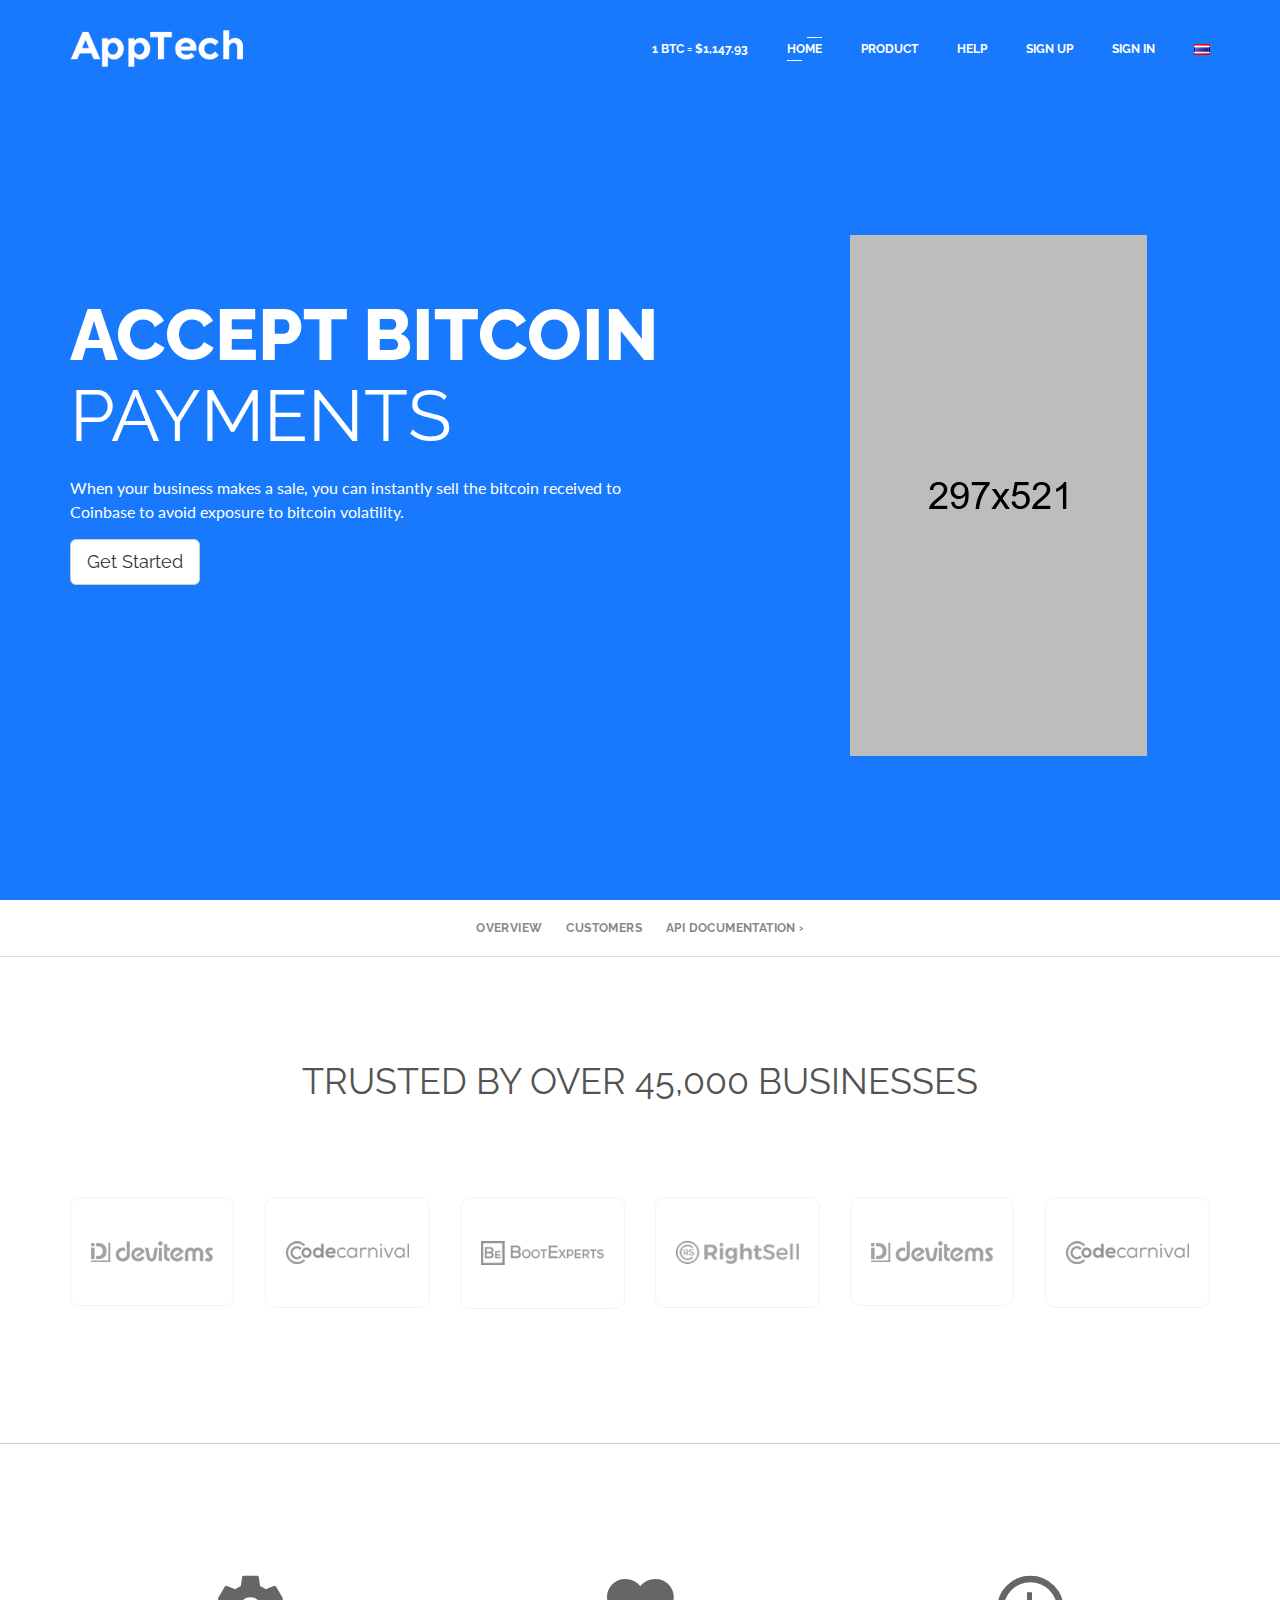
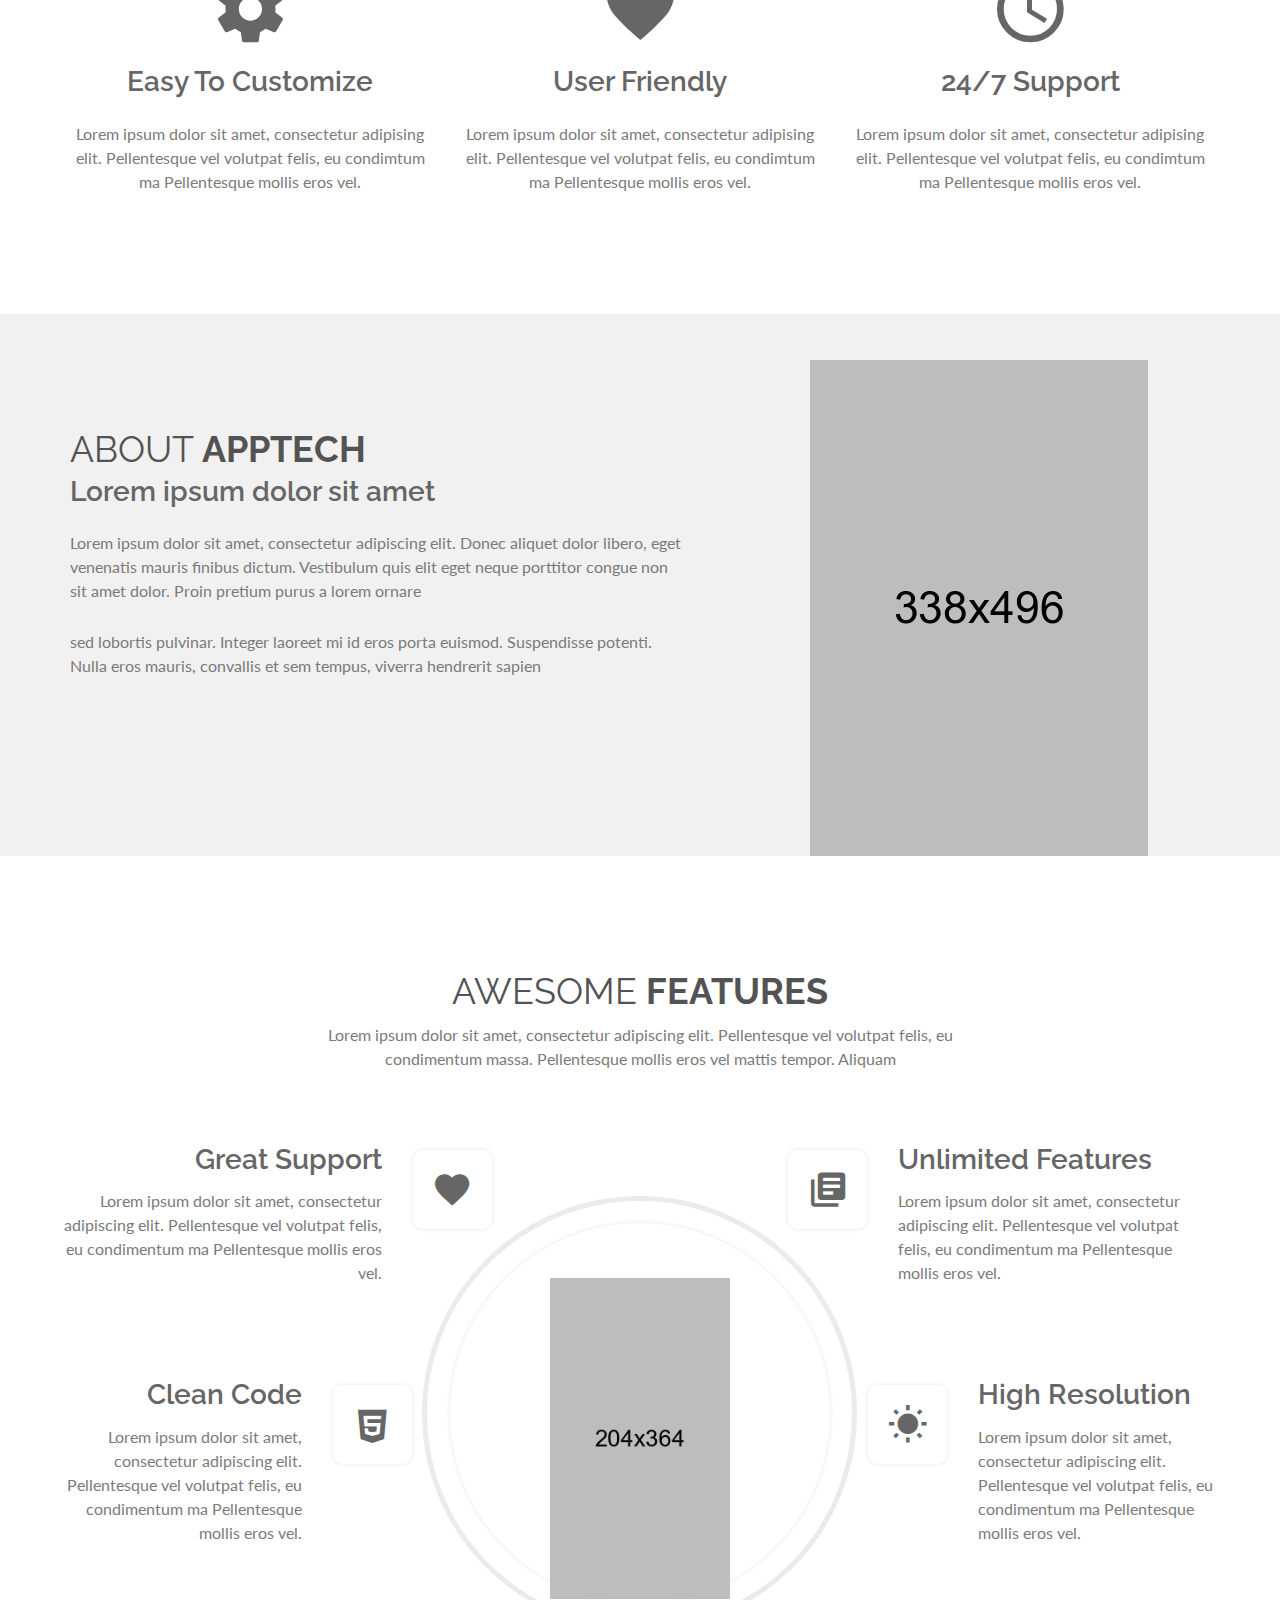
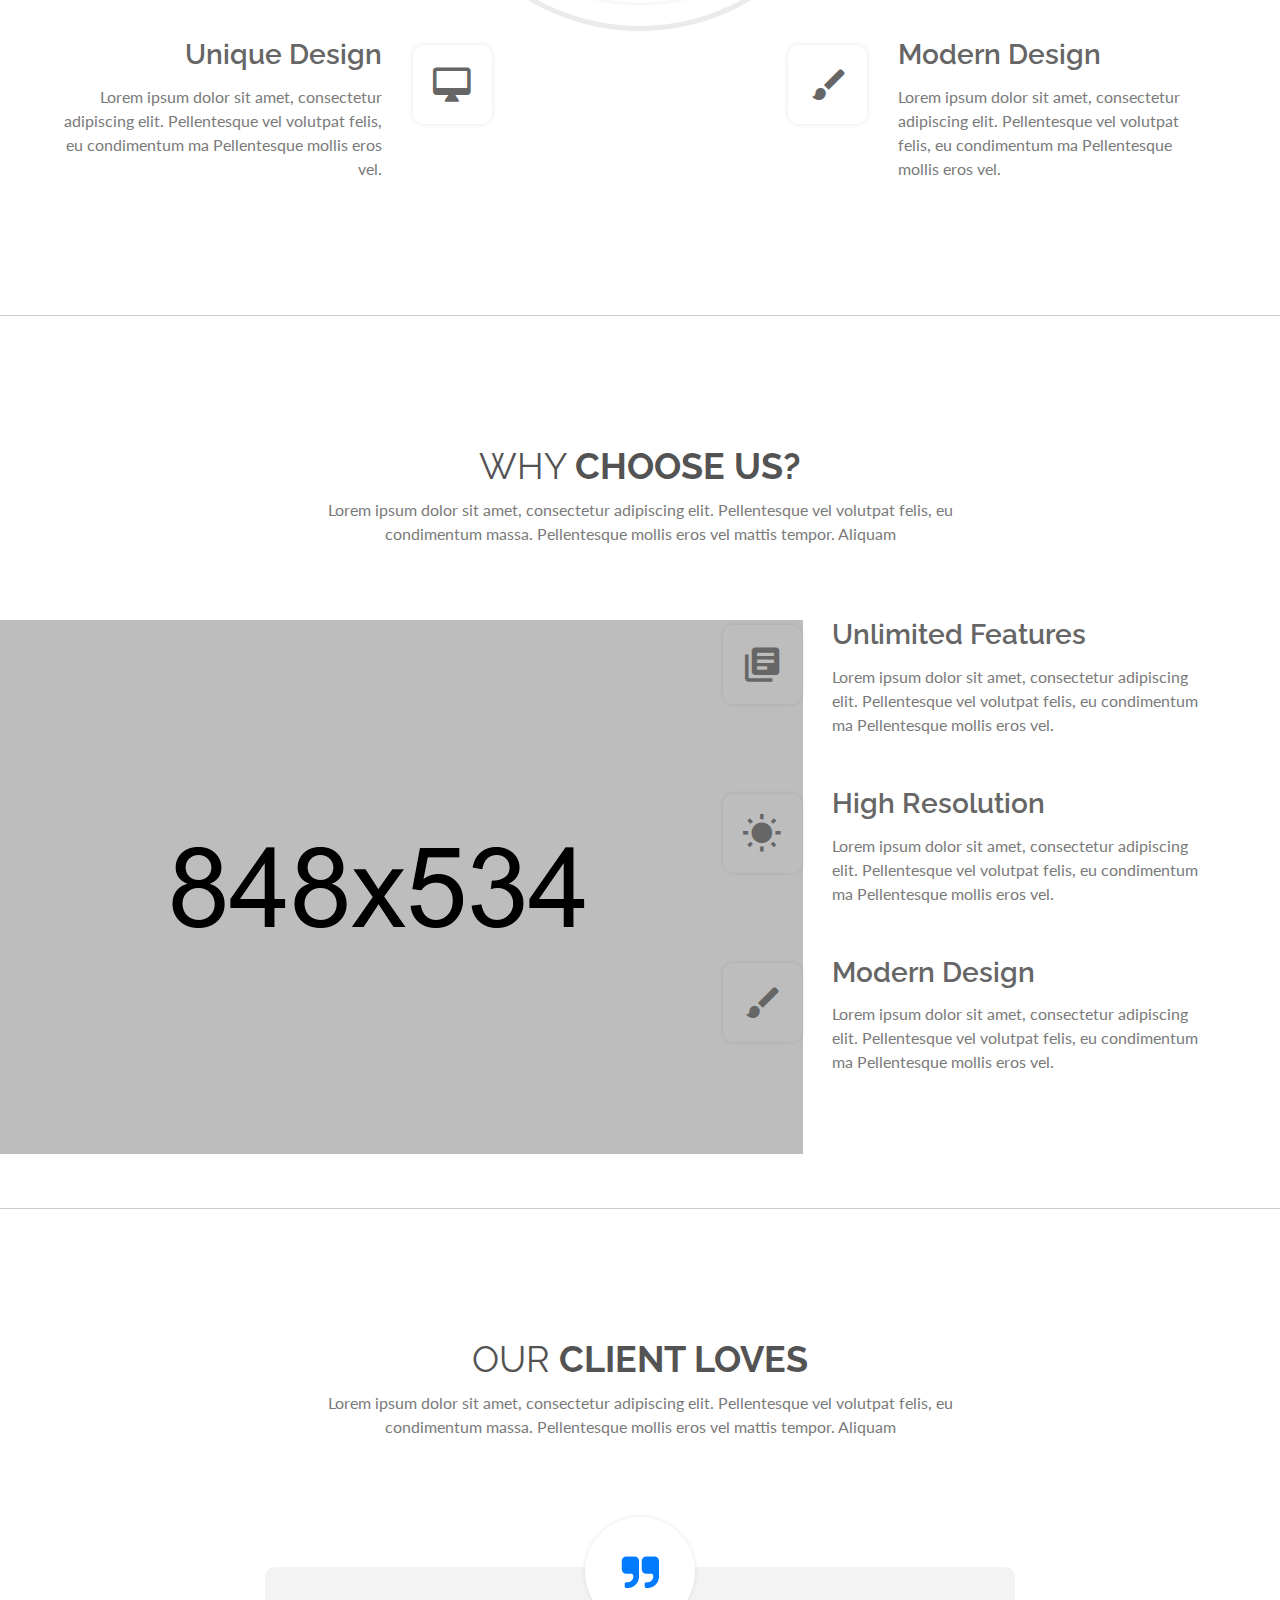
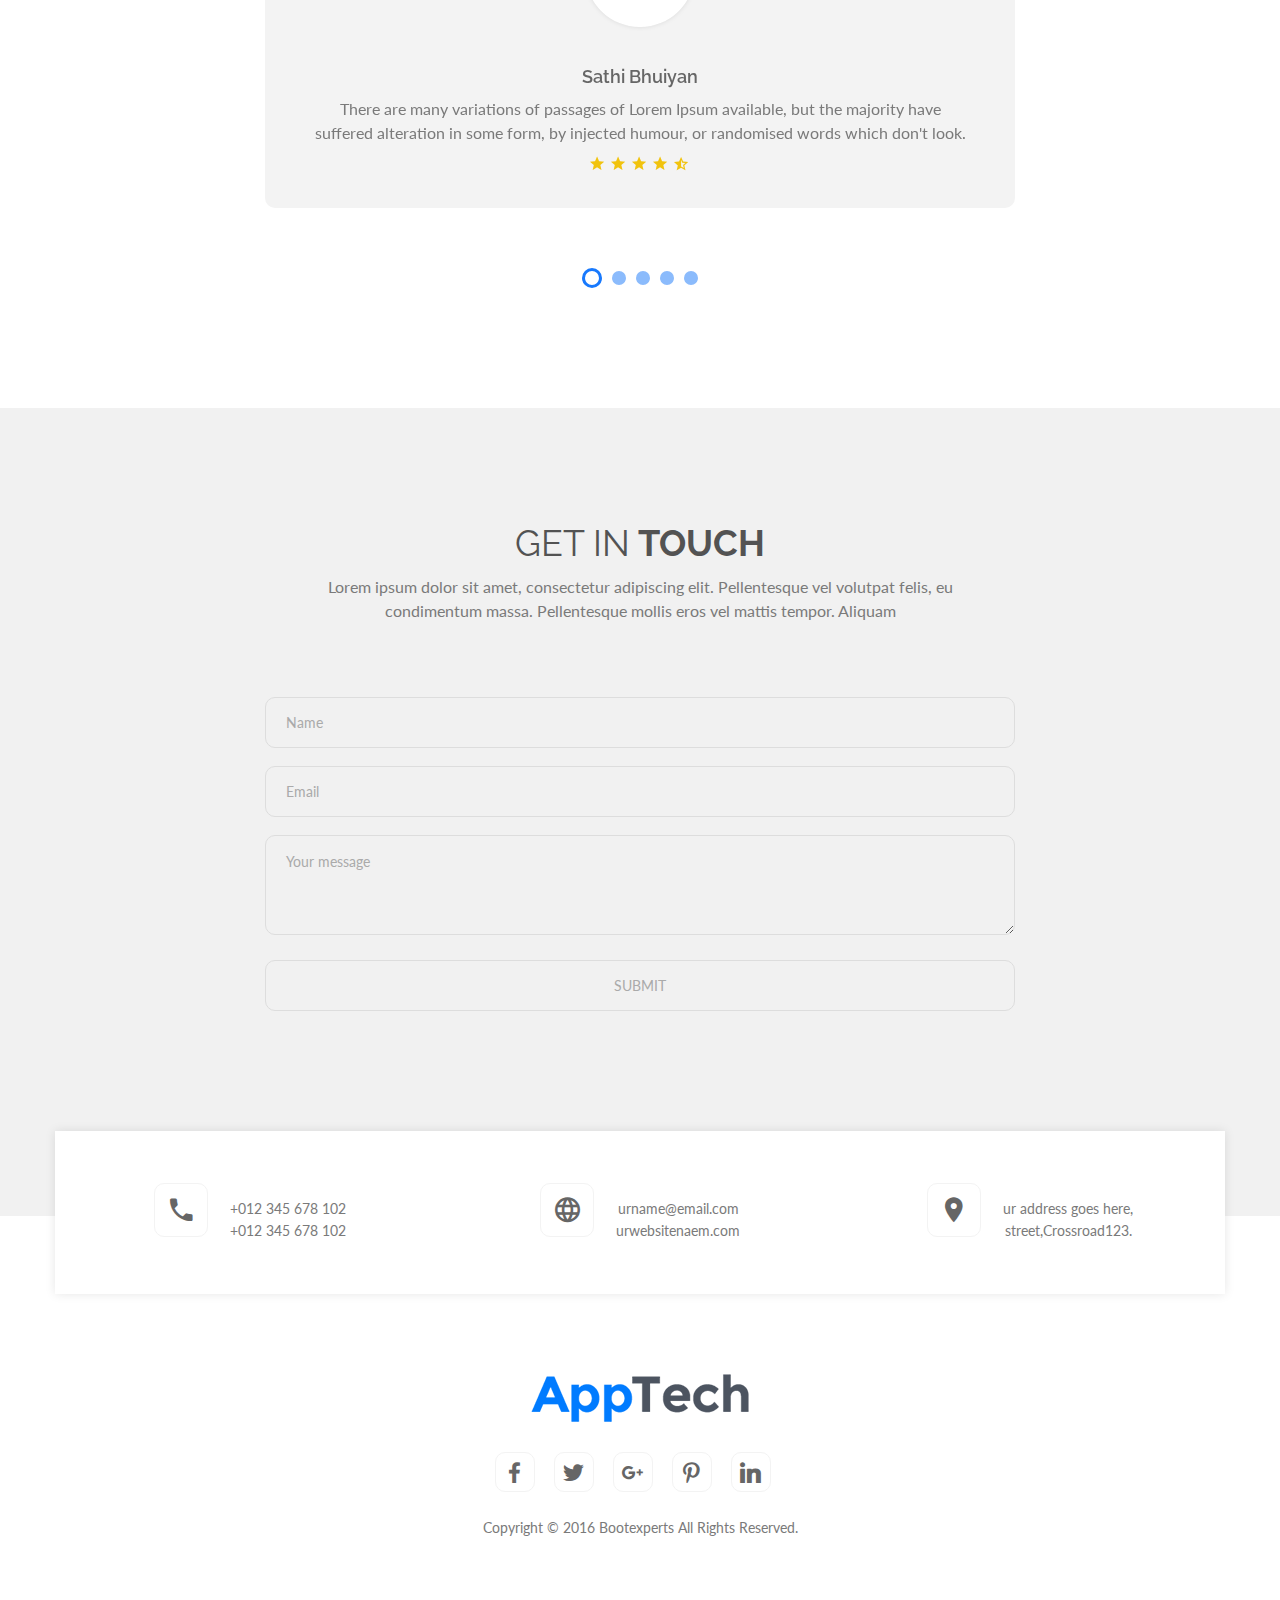
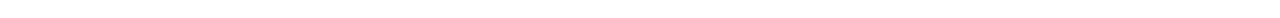
==== index.html @ 5b4144ad "first" ====
<!doctype html>
<html class="no-js" lang="zxx">
<head>
    <meta charset="utf-8">
    <meta http-equiv="x-ua-compatible" content="ie=edge">
    <title>Apptech</title>
    <meta name="description" content="">
    <meta name="viewport" content="width=device-width, initial-scale=1">

    <!-- favicon
    ============================================ -->
    <link rel="shortcut icon" type="image/x-icon" href="img/favicon.ico">

    <!-- Bootstrap CSS
    ============================================ -->
    <link rel="stylesheet" href="css/bootstrap.min.css">
    <!-- font-awesome CSS
    ============================================ -->
    <link rel="stylesheet" href="css/font-awesome.min.css">
    <!-- material-design CSS
    ============================================ -->
    <link rel="stylesheet" href="css/material-design-iconic-font.min.css">
    <!-- magnific-popup CSS
    ============================================ -->
    <link rel="stylesheet" href="css/magnific-popup.css">
    <!-- venobox CSS
    ============================================ -->
    <link rel="stylesheet" href="css/venobox.css">
    <!-- meanmenu CSS
    ============================================ -->
    <link rel="stylesheet" href="css/meanmenu.min.css">
    <!-- slick CSS
    ============================================ -->
    <link rel="stylesheet" href="css/slick.css">
    <!-- owl.carousel CSS
    ============================================ -->
    <link rel="stylesheet" href="css/owl.carousel.css">
    <link rel="stylesheet" href="css/owl.theme.css">
    <link rel="stylesheet" href="css/owl.transitions.css">
    <!-- animate CSS
    ============================================ -->
    <link rel="stylesheet" href="css/animate.css">
    <!-- normalize CSS
    ============================================ -->
    <link rel="stylesheet" href="css/normalize.css">
    <!-- main CSS
    ============================================ -->
    <link rel="stylesheet" href="css/main.css">
    <!-- style CSS
    ============================================ -->
    <link rel="stylesheet" href="style.css">
    <!-- responsive CSS
    ============================================ -->
    <link rel="stylesheet" href="css/responsive.css">

    <!-- Style customizer (Remove these two lines please) -->
    <link rel="stylesheet" href="css/color/color-1.css">

    <!-- modernizr JS
    ============================================ -->
    <script src="js/vendor/modernizr-2.8.3.min.js"></script>
</head>
<body>
<!--[if lt IE 8]>
<p class="browserupgrade">You are using an <strong>outdated</strong> browser. Please <a href="http://browsehappy.com/">upgrade your browser</a> to improve your experience.</p>
<![endif]-->
<!-- Add your site or application content here -->
<div class="wrapper">
    <header class="header-area">
        <!-- Menu Area
        ============================================ -->
        <div id="main-menu" class="sticker">
            <div class="container">
                <div class="row">
                    <div class="col-md-12">
                        <div class="logo float-left">
                            <a href="index.html"><img src="img/logo/logo.png" alt="logo" /></a>
                        </div>
                        <div class="main-menu float-right">
                            <nav>
                                <ul>
                                    <li class=""><a href="#">1 BTC = $1,147.93</a></li>
                                    <li class="active"><a href="#home-area">HOME</a></li>
                                    <li class=""><a href="#about-area">Product </a></li>
                                    <li class=""><a href="#screenshort-area">Help </a></li>

                                    <li class=""><a href="#support-area">Sign Up</a></li>
                                    <li class=""><a href="#pricing-area">Sign In </a></li>
                                    <li class=""><a href="#"><img src="img/th.png"/></a></li>

                                </ul>
                            </nav>
                        </div>
                    </div>
                    <div class="col-md-12 col-sm-12 hidden-lg hidden-md">
                        <div class="mobile-menu">
                            <nav>
                                <ul>
                                    <li class="active"><a href="#home-area">HOME</a></li>
                                    <li class=""><a href="#about-area">Product </a></li>
                                    <li class=""><a href="#screenshort-area">Help </a></li>
                                    <li class=""><a href="#review-area">1 BTC = $1,147.93</a></li>
                                    <li class=""><a href="#support-area">Sign Up</a></li>
                                    <li class=""><a href="#pricing-area">Sign In </a></li>
                                    <li class=""><a href="#"><img src="img/th.png"/></a></li>

                                </ul>
                            </nav>
                        </div>
                    </div>
                </div>
            </div>
        </div>
    </header>
    <!-- Home Area
    ============================================ -->
    <div id="home-area" class="height-100vh bg-oapcity-40 bg-overly  sm-height-none">
        <div class="table">
            <div class= "table-cell">
                <div class="container">
                    <div class="row">
                        <div class="home-slider clearfix">
                            <div class="col-md-8 col-sm-8">
                                <div class="top-text pt-60">
                                    <div class="slider-text">
                                        <h1>ACCEPT BITCOIN </h1>
                                        <h2>PAYMENTS</h2>
                                        <p>When your business makes a sale, you can instantly sell the bitcoin received to Coinbase to avoid exposure to bitcoin volatility.</p>
                                        <a href="#" class="btn btn-default btn-lg">Get Started</a>
                                    </div>
                                </div>
                            </div>
                            <div class="col-md-4 col-sm-4">
                                <div class="slider-img">
                                    <img src="img/mobile/1.png" alt="" >
                                </div>
                            </div>
                        </div>
                    </div>
                </div>
            </div>
        </div>
    </div>
    <div class="subnav" id="nav">
        <ul class="nav">
            <li>
                <a href="/merchants" class="nav-overview">
                    Overview
                </a>
            </li>
            <li>
                <a href="/clients" class="nav-clients">
                    Customers
                </a>
            </li>
            <li>
                <a href="https://developers.coinbase.com/docs/merchants">
                    API Documentation ›
                </a>
            </li>
        </ul>
    </div>
    <div class="icon-slider-area ptb-110">
        <div class="container">
            <div class="feature-title title-style title-pb text-center">
                <h1>TRUSTED BY OVER 45,000 BUSINESSES</h1>
             </div>
            <div class="row">
                <div class="item_all indicator-style3">
                    <div class="col-md-12 single-item2">
                        <a href="#"><img src="img/logo-slider/2.png" alt="" /></a>
                    </div>
                    <div class="col-md-12 single-item2">
                        <a href="#"><img src="img/logo-slider/3.png" alt="" /></a>
                    </div>
                    <div class="col-md-12 single-item2">
                        <a href="#"><img src="img/logo-slider/4.png" alt="" /></a>
                    </div>
                    <div class="col-md-12 single-item2">
                        <a href="#"><img src="img/logo-slider/5.png" alt="" /></a>
                    </div>
                    <div class="col-md-12 single-item2">
                        <a href="#"><img src="img/logo-slider/2.png" alt="" /></a>
                    </div>
                    <div class="col-md-12 single-item2">
                        <a href="#"><img src="img/logo-slider/3.png" alt="" /></a>
                    </div>
                    <div class="col-md-12 single-item2">
                        <a href="#"><img src="img/logo-slider/4.png" alt="" /></a>
                    </div>
                    <div class="col-md-12 single-item2">
                        <a href="#"><img src="img/logo-slider/5.png" alt="" /></a>
                    </div>
                </div>
            </div>
        </div>
    </div>
    <hr>
    <!-- About Area
    ============================================ -->
    <div id="service-area">
        <div class="pt-100 pb-120">
            <div class="container">
                <div class="row text-center">
                    <div class="col-sm-12 col-md-4">
                        <div class="single-item res-sm text-center">
                            <div class="single-item-icon">
                                <i class="zmdi zmdi-settings"></i>
                            </div>
                            <h4 class="ht-pt">Easy To Customize</h4>
                            <p>Lorem ipsum dolor sit amet, consectetur adipising elit. Pellentesque vel volutpat felis, eu condimtum ma Pellentesque mollis eros vel. </p>
                        </div>
                    </div>
                    <div class="col-sm-12 col-md-4">
                        <div class="single-item res-sm res-xs text-center">
                            <div class="single-item-icon">
                                <i class="zmdi zmdi-favorite"></i>
                            </div>
                            <h4 class="ht-pt">User Friendly</h4>
                            <p>Lorem ipsum dolor sit amet, consectetur adipising elit. Pellentesque vel volutpat felis, eu condimtum ma Pellentesque mollis eros vel. </p>
                        </div>
                    </div>
                    <div class="col-sm-12 col-md-4">
                        <div class="single-item text-center">
                            <div class="single-item-icon">
                                <i class="zmdi zmdi-time"></i>
                            </div>
                            <h4 class="ht-pt">24/7 Support</h4>
                            <p>Lorem ipsum dolor sit amet, consectetur adipising elit. Pellentesque vel volutpat felis, eu condimtum ma Pellentesque mollis eros vel. </p>
                        </div>
                    </div>
                </div>
            </div>
        </div>
    </div>
    <div id="about-area" class="all-about gray-bg">
        <div class="container">
            <div class="row">
                <div class="home-slider2 clearfix">
                    <div class="col-md-7 col-sm-6">
                        <div class="about-bottom-left clearfix pt-120">
                            <h1>about <span>Apptech</span></h1>
                            <h3>Lorem ipsum dolor sit amet </h3>
                            <p class="about-pb">Lorem ipsum dolor sit amet, consectetur adipiscing elit. Donec aliquet dolor libero, eget venenatis mauris finibus dictum. Vestibulum quis elit eget neque porttitor congue non sit amet dolor. Proin pretium purus a lorem ornare </p>
                            <p>sed lobortis pulvinar. Integer laoreet mi id eros porta euismod. Suspendisse potenti. Nulla eros mauris, convallis et sem tempus, viverra hendrerit sapien</p>

                        </div>
                    </div>
                    <div class="col-md-5 col-sm-6">
                        <div class="about-bottom-img">
                            <img src="img/mobile/2.png" alt="">
                        </div>
                    </div>
                </div>
            </div>
        </div>
    </div>
    <!-- Home Area
   ============================================ -->
    <div id="features-area" class=" ptb-120 fix">
        <div class="container">
            <div class="row">
                <div class="col-md-12 text-center">
                    <div class="feature-title title-style title-pb">
                        <h1>awesome <span>features</span> </h1>
                        <p>Lorem ipsum dolor sit amet, consectetur adipiscing elit. Pellentesque vel volutpat felis, eu condimentum massa. Pellentesque mollis eros vel mattis tempor. Aliquam </p>
                    </div>
                </div>
            </div>
        </div>
        <div class="container-fulwidth fix">
            <div class="col-lg-4 col-md-12">
                <div class="feature-list">
                    <div class="single-features-list normal-device">
                        <div class="feature-list-icon">
                            <i class="zmdi zmdi-favorite"></i>
                        </div>
                        <div class="feature-list-text text-right">
                            <h3>Great Support</h3>
                            <p>
                                Lorem ipsum dolor sit amet, consectetur adipiscing elit. Pellentesque vel volutpat felis, eu condimentum ma Pellentesque mollis eros vel.
                            </p>
                        </div>
                    </div>
                    <div class="single-features-list normal-device">
                        <div class="feature-list-icon">
                            <i class="zmdi zmdi-language-html5"></i>
                        </div>
                        <div class="feature-list-text text-right">
                            <h3>Clean Code</h3>
                            <p>
                                Lorem ipsum dolor sit amet, consectetur adipiscing elit. Pellentesque vel volutpat felis, eu condimentum ma Pellentesque mollis eros vel.
                            </p>
                        </div>
                    </div>
                    <div class="single-features-list mrn-nn normal-device">
                        <div class="feature-list-icon">
                            <i class="zmdi zmdi-desktop-mac"></i>
                        </div>
                        <div class="feature-list-text text-right">
                            <h3>Unique Design</h3>
                            <p>
                                Lorem ipsum dolor sit amet, consectetur adipiscing elit. Pellentesque vel volutpat felis, eu condimentum ma Pellentesque mollis eros vel.
                            </p>
                        </div>
                    </div>
                </div>
            </div>
            <div class="col-lg-4 col-md-12 text-center">
                <div class="feature-top">
                    <div class="feature-img">
                        <img src="img/mobile/3.png" alt="" >
                    </div>
                </div>
            </div>
            <div class="col-lg-4 col-md-12">
                <div class="feature-list res2">
                    <div class="single-features-list2 sfl-lsft normal-device">
                        <div class="feature-list-icon2">
                            <i class="zmdi zmdi-collection-text"></i>
                        </div>
                        <div class="feature-list-text2 res1">
                            <h3>Unlimited Features</h3>
                            <p>
                                Lorem ipsum dolor sit amet, consectetur adipiscing elit. Pellentesque vel volutpat felis, eu condimentum ma Pellentesque mollis eros vel.
                            </p>
                        </div>
                    </div>
                    <div class="single-features-list2 sfl-lsft normal-device">
                        <div class="feature-list-icon2">
                            <i class="zmdi zmdi-sun"></i>
                        </div>
                        <div class="feature-list-text2">
                            <h3>High Resolution</h3>
                            <p>
                                Lorem ipsum dolor sit amet, consectetur adipiscing elit. Pellentesque vel volutpat felis, eu condimentum ma Pellentesque mollis eros vel.
                            </p>
                        </div>
                    </div>
                    <div class="single-features-list2 mrn-nn sfl-lsft normal-device">
                        <div class="feature-list-icon2">
                            <i class="zmdi zmdi-brush"></i>
                        </div>
                        <div class="feature-list-text2 res1">
                            <h3>Modern Design</h3>
                            <p>
                                Lorem ipsum dolor sit amet, consectetur adipiscing elit. Pellentesque vel volutpat felis, eu condimentum ma Pellentesque mollis eros vel.
                            </p>
                        </div>
                    </div>
                </div>
            </div>
        </div>
    </div>
    <hr>
    <div class="choose-area pt-120 pb-40">
        <div class="container">
            <div class="row">
                <div class="col-md-12 text-center">
                    <div class="title-style title-pb">
                        <h1>why <span>choose us?</span> </h1>
                        <p>Lorem ipsum dolor sit amet, consectetur adipiscing elit. Pellentesque vel volutpat felis, eu condimentum massa. Pellentesque mollis eros vel mattis tempor. Aliquam </p>
                    </div>
                </div>
            </div>
            <div class="row">
                <div class="col-lg-7 col-md-12 col-xs-12">
                    <div class="choose-img">
                        <img src="img/bg-img/3.png" alt="">
                    </div>
                </div>
                <div class="col-lg-5 col-md-12 col-xs-12">
                    <div class="feature-list">
                        <div class="single-features-list2 mb-52">
                            <div class="feature-list-icon2">
                                <i class="zmdi zmdi-collection-text"></i>
                            </div>
                            <div class="feature-list-text2">
                                <h3>Unlimited Features</h3>
                                <p>
                                    Lorem ipsum dolor sit amet, consectetur adipiscing elit. Pellentesque vel volutpat felis, eu condimentum ma Pellentesque mollis eros vel.
                                </p>
                            </div>
                        </div>
                        <div class="single-features-list2 mb-52">
                            <div class="feature-list-icon2">
                                <i class="zmdi zmdi-sun"></i>
                            </div>
                            <div class="feature-list-text2">
                                <h3>High Resolution</h3>
                                <p>
                                    Lorem ipsum dolor sit amet, consectetur adipiscing elit. Pellentesque vel volutpat felis, eu condimentum ma Pellentesque mollis eros vel.
                                </p>
                            </div>
                        </div>
                        <div class="single-features-list2 mrn-nn mb-52">
                            <div class="feature-list-icon2">
                                <i class="zmdi zmdi-brush"></i>
                            </div>
                            <div class="feature-list-text2">
                                <h3>Modern Design</h3>
                                <p>
                                    Lorem ipsum dolor sit amet, consectetur adipiscing elit. Pellentesque vel volutpat felis, eu condimentum ma Pellentesque mollis eros vel.
                                </p>
                            </div>
                        </div>
                    </div>
                </div>
            </div>
        </div>
    </div>
    <hr>
    <!-- About Area
    ============================================ -->
    <div id="review-area" class="ptb-120">
        <div class="container">
            <div class="row">
                <div class="col-md-12 text-center">
                    <div class="title-style title-pb4">
                        <h1>our <span> client loves</span></h1>
                        <p>Lorem ipsum dolor sit amet, consectetur adipiscing elit. Pellentesque vel volutpat felis, eu condimentum massa. Pellentesque mollis eros vel mattis tempor. Aliquam </p>
                    </div>
                </div>
                <div class="col-md-8 col-md-offset-2">
                    <div class="slider-2">
                        <div class="single-team text-center">
                            <div class="team-image">
                                <img src="img/testimonial/1.png" alt="">
                            </div>
                            <div class="team-details">
                                <h3>Sathi Bhuiyan</h3>
                                <div class="team-social fix">
                                    <p>There are many variations of passages of Lorem Ipsum available, but the majority have suffered alteration in some form, by injected humour, or randomised words which don't look. </p>
                                </div>
                                <div class="reating-icon">
                                    <i class="zmdi zmdi-star"></i>
                                    <i class="zmdi zmdi-star"></i>
                                    <i class="zmdi zmdi-star"></i>
                                    <i class="zmdi zmdi-star"></i>
                                    <i class="zmdi zmdi-star-half"></i>
                                </div>
                            </div>
                        </div>
                        <div class="single-team text-center">
                            <div class="team-image">
                                <img src="img/testimonial/1.png" alt="">
                            </div>
                            <div class="team-details">
                                <h3>Sathi Bhuiyan</h3>
                                <div class="team-social fix">
                                    <p>There are many variations of passages of Lorem Ipsum available, but the majority have suffered alteration in some form, by injected humour, or randomised words which don't look. </p>
                                </div>
                                <div class="reating-icon">
                                    <i class="zmdi zmdi-star"></i>
                                    <i class="zmdi zmdi-star"></i>
                                    <i class="zmdi zmdi-star"></i>
                                    <i class="zmdi zmdi-star"></i>
                                    <i class="zmdi zmdi-star-half"></i>
                                </div>
                            </div>
                        </div>
                        <div class="single-team text-center">
                            <div class="team-image">
                                <img src="img/testimonial/1.png" alt="">
                            </div>
                            <div class="team-details">
                                <h3>Sathi Bhuiyan</h3>
                                <div class="team-social fix">
                                    <p>There are many variations of passages of Lorem Ipsum available, but the majority have suffered alteration in some form, by injected humour, or randomised words which don't look. </p>
                                </div>
                                <div class="reating-icon">
                                    <i class="zmdi zmdi-star"></i>
                                    <i class="zmdi zmdi-star"></i>
                                    <i class="zmdi zmdi-star"></i>
                                    <i class="zmdi zmdi-star"></i>
                                    <i class="zmdi zmdi-star-half"></i>
                                </div>
                            </div>
                        </div>
                        <div class="single-team text-center">
                            <div class="team-image">
                                <img src="img/testimonial/1.png" alt="">
                            </div>
                            <div class="team-details">
                                <h3>Sathi Bhuiyan</h3>
                                <div class="team-social fix">
                                    <p>There are many variations of passages of Lorem Ipsum available, but the majority have suffered alteration in some form, by injected humour, or randomised words which don't look. </p>
                                </div>
                                <div class="reating-icon">
                                    <i class="zmdi zmdi-star"></i>
                                    <i class="zmdi zmdi-star"></i>
                                    <i class="zmdi zmdi-star"></i>
                                    <i class="zmdi zmdi-star"></i>
                                    <i class="zmdi zmdi-star-half"></i>
                                </div>
                            </div>
                        </div>
                        <div class="single-team text-center">
                            <div class="team-image">
                                <img src="img/testimonial/1.png" alt="">
                            </div>
                            <div class="team-details">
                                <h3>Sathi Bhuiyan</h3>
                                <div class="team-social fix">
                                    <p>There are many variations of passages of Lorem Ipsum available, but the majority have suffered alteration in some form, by injected humour, or randomised words which don't look. </p>
                                </div>
                                <div class="reating-icon">
                                    <i class="zmdi zmdi-star"></i>
                                    <i class="zmdi zmdi-star"></i>
                                    <i class="zmdi zmdi-star"></i>
                                    <i class="zmdi zmdi-star"></i>
                                    <i class="zmdi zmdi-star-half"></i>
                                </div>
                            </div>
                        </div>
                    </div>
                </div>
            </div>
        </div>
    </div>
    <div id="support-area" class="contact-area gray-bg pt-120">
        <div class="container">
            <div class="row">
                <div class="col-md-12 text-center">
                    <div class="title-style title-pb">
                        <h1>get in<span> touch</span></h1>
                        <p>Lorem ipsum dolor sit amet, consectetur adipiscing elit. Pellentesque vel volutpat felis, eu condimentum massa. Pellentesque mollis eros vel mattis tempor. Aliquam </p>
                    </div>
                </div>
                <div class="col-md-offset-2 col-md-8 text-center">
                    <div class="contact-from">
                        <form id="contact-form" action="mail.php" method="post">
                            <input name="name" type="text" placeholder="Name">
                            <input name="email" type="text" placeholder="Email">
                            <textarea name="message" placeholder="Your message"></textarea>
                            <input class="submit" type="submit" value="SUBMIT">
                        </form>
                        <p class="form-messege"></p>
                    </div>
                </div>
            </div>
            <div class="row">
                <div class="conatct-info fix">
                    <div class="col-md-4 col-sm-4 text-center">
                        <div class="single-contact-info">
                            <div class="contact-icon">
                                <i class="zmdi zmdi-phone"></i>
                            </div>
                            <div class="contact-text">
                                        <span>
                                            +012 345 678 102
                                            <br>
                                            +012 345 678 102
                                        </span>
                            </div>
                        </div>
                    </div>
                    <div class="col-md-4 col-sm-4 text-center">
                        <div class="single-contact-info res-xs2">
                            <div class="contact-icon">
                                <i class="zmdi zmdi-globe-alt"></i>
                            </div>
                            <div class="contact-text">
                                        <span>
                                            <a href="#">urname@email.com </a>
                                                <br>
                                            <a href="#">urwebsitenaem.com</a>
                                        </span>
                            </div>
                        </div>
                    </div>
                    <div class="col-md-4 col-sm-4 text-center">
                        <div class="single-contact-info">
                            <div class="contact-icon">
                                <i class="zmdi zmdi-pin"></i>
                            </div>
                            <div class="contact-text">
                                        <span>
                                            ur address goes here,
                                            <br>
                                            street,Crossroad123.
                                        </span>
                            </div>
                        </div>
                    </div>
                </div>
            </div>
        </div>
    </div>
    <footer class="footer-area pt-120 pb-80">
        <div class="container">
            <div class="col-md-12 text-center">
                <div class="footer-all">
                    <div class="footer-logo">
                        <a href="#"><img src="img/logo/2.png" alt="" ></a>
                    </div>
                    <div class="footer-icon">
                        <ul>
                            <li><a href="#"><i class="zmdi zmdi-facebook"></i></a></li>
                            <li><a href="#"><i class="zmdi zmdi-twitter"></i></a></li>
                            <li><a href="#"><i class="zmdi zmdi-google-plus"></i></a></li>
                            <li><a href="#"><i class="zmdi zmdi-pinterest"></i></a></li>
                            <li><a href="#"><i class="zmdi zmdi-linkedin"></i></a></li>
                        </ul>
                    </div>
                    <div class="footer-text">
                                <span>
                                    Copyright © 2016
                                    <a href="http://bootexperts.com/" target="_blank">Bootexperts</a>
                                    all rights reserved.
                                </span>
                    </div>
                </div>
            </div>
        </div>
    </footer>
    <!-- start scrollUp
    ============================================ -->
    <div id="toTop">
        <i class="fa fa-chevron-up"></i>
    </div>
</div>


<!-- jquery
============================================ -->
<script src="js/vendor/jquery-1.11.3.min.js"></script>
<!-- bootstrap JS
============================================ -->
<script src="js/bootstrap.min.js"></script>
<!-- ajax mails JS
============================================ -->
<script src="js/ajax-mail.js"></script>
<!-- plugins JS
============================================ -->
<script src="js/plugins.js"></script>
<!-- main JS
============================================ -->
<script src="js/main.js"></script>
</body>
</html>
---- css/material-design-iconic-font.min.css ----
@font-face{font-family:Material-Design-Iconic-Font;src:url(../fonts/Material-Design-Iconic-Font.woff2?v=2.2.0) format('woff2'),url(../fonts/Material-Design-Iconic-Font.woff?v=2.2.0) format('woff'),url(../fonts/Material-Design-Iconic-Font.ttf?v=2.2.0) format('truetype')}.zmdi{display:inline-block;font:normal normal normal 14px/1 'Material-Design-Iconic-Font';font-size:inherit;text-rendering:auto;-webkit-font-smoothing:antialiased;-moz-osx-font-smoothing:grayscale}.zmdi-hc-lg{font-size:1.33333333em;line-height:.75em;vertical-align:-15%}.zmdi-hc-2x{font-size:2em}.zmdi-hc-3x{font-size:3em}.zmdi-hc-4x{font-size:4em}.zmdi-hc-5x{font-size:5em}.zmdi-hc-fw{width:1.28571429em;text-align:center}.zmdi-hc-ul{padding-left:0;margin-left:2.14285714em;list-style-type:none}.zmdi-hc-ul>li{position:relative}.zmdi-hc-li{position:absolute;left:-2.14285714em;width:2.14285714em;top:.14285714em;text-align:center}.zmdi-hc-li.zmdi-hc-lg{left:-1.85714286em}.zmdi-hc-border{padding:.1em .25em;border:solid .1em #9e9e9e;border-radius:2px}.zmdi-hc-border-circle{padding:.1em .25em;border:solid .1em #9e9e9e;border-radius:50%}.zmdi.pull-left{float:left;margin-right:.15em}.zmdi.pull-right{float:right;margin-left:.15em}.zmdi-hc-spin{-webkit-animation:zmdi-spin 1.5s infinite linear;animation:zmdi-spin 1.5s infinite linear}.zmdi-hc-spin-reverse{-webkit-animation:zmdi-spin-reverse 1.5s infinite linear;animation:zmdi-spin-reverse 1.5s infinite linear}@-webkit-keyframes zmdi-spin{0%{-webkit-transform:rotate(0deg);transform:rotate(0deg)}100%{-webkit-transform:rotate(359deg);transform:rotate(359deg)}}@keyframes zmdi-spin{0%{-webkit-transform:rotate(0deg);transform:rotate(0deg)}100%{-webkit-transform:rotate(359deg);transform:rotate(359deg)}}@-webkit-keyframes zmdi-spin-reverse{0%{-webkit-transform:rotate(0deg);transform:rotate(0deg)}100%{-webkit-transform:rotate(-359deg);transform:rotate(-359deg)}}@keyframes zmdi-spin-reverse{0%{-webkit-transform:rotate(0deg);transform:rotate(0deg)}100%{-webkit-transform:rotate(-359deg);transform:rotate(-359deg)}}.zmdi-hc-rotate-90{-webkit-transform:rotate(90deg);-ms-transform:rotate(90deg);transform:rotate(90deg)}.zmdi-hc-rotate-180{-webkit-transform:rotate(180deg);-ms-transform:rotate(180deg);transform:rotate(180deg)}.zmdi-hc-rotate-270{-webkit-transform:rotate(270deg);-ms-transform:rotate(270deg);transform:rotate(270deg)}.zmdi-hc-flip-horizontal{-webkit-transform:scale(-1,1);-ms-transform:scale(-1,1);transform:scale(-1,1)}.zmdi-hc-flip-vertical{-webkit-transform:scale(1,-1);-ms-transform:scale(1,-1);transform:scale(1,-1)}.zmdi-hc-stack{position:relative;display:inline-block;width:2em;height:2em;line-height:2em;vertical-align:middle}.zmdi-hc-stack-1x,.zmdi-hc-stack-2x{position:absolute;left:0;width:100%;text-align:center}.zmdi-hc-stack-1x{line-height:inherit}.zmdi-hc-stack-2x{font-size:2em}.zmdi-hc-inverse{color:#fff}.zmdi-3d-rotation:before{content:'\f101'}.zmdi-airplane-off:before{content:'\f102'}.zmdi-airplane:before{content:'\f103'}.zmdi-album:before{content:'\f104'}.zmdi-archive:before{content:'\f105'}.zmdi-assignment-account:before{content:'\f106'}.zmdi-assignment-alert:before{content:'\f107'}.zmdi-assignment-check:before{content:'\f108'}.zmdi-assignment-o:before{content:'\f109'}.zmdi-assignment-return:before{content:'\f10a'}.zmdi-assignment-returned:before{content:'\f10b'}.zmdi-assignment:before{content:'\f10c'}.zmdi-attachment-alt:before{content:'\f10d'}.zmdi-attachment:before{content:'\f10e'}.zmdi-audio:before{content:'\f10f'}.zmdi-badge-check:before{content:'\f110'}.zmdi-balance-wallet:before{content:'\f111'}.zmdi-balance:before{content:'\f112'}.zmdi-battery-alert:before{content:'\f113'}.zmdi-battery-flash:before{content:'\f114'}.zmdi-battery-unknown:before{content:'\f115'}.zmdi-battery:before{content:'\f116'}.zmdi-bike:before{content:'\f117'}.zmdi-block-alt:before{content:'\f118'}.zmdi-block:before{content:'\f119'}.zmdi-boat:before{content:'\f11a'}.zmdi-book-image:before{content:'\f11b'}.zmdi-book:before{content:'\f11c'}.zmdi-bookmark-outline:before{content:'\f11d'}.zmdi-bookmark:before{content:'\f11e'}.zmdi-brush:before{content:'\f11f'}.zmdi-bug:before{content:'\f120'}.zmdi-bus:before{content:'\f121'}.zmdi-cake:before{content:'\f122'}.zmdi-car-taxi:before{content:'\f123'}.zmdi-car-wash:before{content:'\f124'}.zmdi-car:before{content:'\f125'}.zmdi-card-giftcard:before{content:'\f126'}.zmdi-card-membership:before{content:'\f127'}.zmdi-card-travel:before{content:'\f128'}.zmdi-card:before{content:'\f129'}.zmdi-case-check:before{content:'\f12a'}.zmdi-case-download:before{content:'\f12b'}.zmdi-case-play:before{content:'\f12c'}.zmdi-case:before{content:'\f12d'}.zmdi-cast-connected:before{content:'\f12e'}.zmdi-cast:before{content:'\f12f'}.zmdi-chart-donut:before{content:'\f130'}.zmdi-chart:before{content:'\f131'}.zmdi-city-alt:before{content:'\f132'}.zmdi-city:before{content:'\f133'}.zmdi-close-circle-o:before{content:'\f134'}.zmdi-close-circle:before{content:'\f135'}.zmdi-close:before{content:'\f136'}.zmdi-cocktail:before{content:'\f137'}.zmdi-code-setting:before{content:'\f138'}.zmdi-code-smartphone:before{content:'\f139'}.zmdi-code:before{content:'\f13a'}.zmdi-coffee:before{content:'\f13b'}.zmdi-collection-bookmark:before{content:'\f13c'}.zmdi-collection-case-play:before{content:'\f13d'}.zmdi-collection-folder-image:before{content:'\f13e'}.zmdi-collection-image-o:before{content:'\f13f'}.zmdi-collection-image:before{content:'\f140'}.zmdi-collection-item-1:before{content:'\f141'}.zmdi-collection-item-2:before{content:'\f142'}.zmdi-collection-item-3:before{content:'\f143'}.zmdi-collection-item-4:before{content:'\f144'}.zmdi-collection-item-5:before{content:'\f145'}.zmdi-collection-item-6:before{content:'\f146'}.zmdi-collection-item-7:before{content:'\f147'}.zmdi-collection-item-8:before{content:'\f148'}.zmdi-collection-item-9-plus:before{content:'\f149'}.zmdi-collection-item-9:before{content:'\f14a'}.zmdi-collection-item:before{content:'\f14b'}.zmdi-collection-music:before{content:'\f14c'}.zmdi-collection-pdf:before{content:'\f14d'}.zmdi-collection-plus:before{content:'\f14e'}.zmdi-collection-speaker:before{content:'\f14f'}.zmdi-collection-text:before{content:'\f150'}.zmdi-collection-video:before{content:'\f151'}.zmdi-compass:before{content:'\f152'}.zmdi-cutlery:before{content:'\f153'}.zmdi-delete:before{content:'\f154'}.zmdi-dialpad:before{content:'\f155'}.zmdi-dns:before{content:'\f156'}.zmdi-drink:before{content:'\f157'}.zmdi-edit:before{content:'\f158'}.zmdi-email-open:before{content:'\f159'}.zmdi-email:before{content:'\f15a'}.zmdi-eye-off:before{content:'\f15b'}.zmdi-eye:before{content:'\f15c'}.zmdi-eyedropper:before{content:'\f15d'}.zmdi-favorite-outline:before{content:'\f15e'}.zmdi-favorite:before{content:'\f15f'}.zmdi-filter-list:before{content:'\f160'}.zmdi-fire:before{content:'\f161'}.zmdi-flag:before{content:'\f162'}.zmdi-flare:before{content:'\f163'}.zmdi-flash-auto:before{content:'\f164'}.zmdi-flash-off:before{content:'\f165'}.zmdi-flash:before{content:'\f166'}.zmdi-flip:before{content:'\f167'}.zmdi-flower-alt:before{content:'\f168'}.zmdi-flower:before{content:'\f169'}.zmdi-font:before{content:'\f16a'}.zmdi-fullscreen-alt:before{content:'\f16b'}.zmdi-fullscreen-exit:before{content:'\f16c'}.zmdi-fullscreen:before{content:'\f16d'}.zmdi-functions:before{content:'\f16e'}.zmdi-gas-station:before{content:'\f16f'}.zmdi-gesture:before{content:'\f170'}.zmdi-globe-alt:before{content:'\f171'}.zmdi-globe-lock:before{content:'\f172'}.zmdi-globe:before{content:'\f173'}.zmdi-graduation-cap:before{content:'\f174'}.zmdi-home:before{content:'\f175'}.zmdi-hospital-alt:before{content:'\f176'}.zmdi-hospital:before{content:'\f177'}.zmdi-hotel:before{content:'\f178'}.zmdi-hourglass-alt:before{content:'\f179'}.zmdi-hourglass-outline:before{content:'\f17a'}.zmdi-hourglass:before{content:'\f17b'}.zmdi-http:before{content:'\f17c'}.zmdi-image-alt:before{content:'\f17d'}.zmdi-image-o:before{content:'\f17e'}.zmdi-image:before{content:'\f17f'}.zmdi-inbox:before{content:'\f180'}.zmdi-invert-colors-off:before{content:'\f181'}.zmdi-invert-colors:before{content:'\f182'}.zmdi-key:before{content:'\f183'}.zmdi-label-alt-outline:before{content:'\f184'}.zmdi-label-alt:before{content:'\f185'}.zmdi-label-heart:before{content:'\f186'}.zmdi-label:before{content:'\f187'}.zmdi-labels:before{content:'\f188'}.zmdi-lamp:before{content:'\f189'}.zmdi-landscape:before{content:'\f18a'}.zmdi-layers-off:before{content:'\f18b'}.zmdi-layers:before{content:'\f18c'}.zmdi-library:before{content:'\f18d'}.zmdi-link:before{content:'\f18e'}.zmdi-lock-open:before{content:'\f18f'}.zmdi-lock-outline:before{content:'\f190'}.zmdi-lock:before{content:'\f191'}.zmdi-mail-reply-all:before{content:'\f192'}.zmdi-mail-reply:before{content:'\f193'}.zmdi-mail-send:before{content:'\f194'}.zmdi-mall:before{content:'\f195'}.zmdi-map:before{content:'\f196'}.zmdi-menu:before{content:'\f197'}.zmdi-money-box:before{content:'\f198'}.zmdi-money-off:before{content:'\f199'}.zmdi-money:before{content:'\f19a'}.zmdi-more-vert:before{content:'\f19b'}.zmdi-more:before{content:'\f19c'}.zmdi-movie-alt:before{content:'\f19d'}.zmdi-movie:before{content:'\f19e'}.zmdi-nature-people:before{content:'\f19f'}.zmdi-nature:before{content:'\f1a0'}.zmdi-navigation:before{content:'\f1a1'}.zmdi-open-in-browser:before{content:'\f1a2'}.zmdi-open-in-new:before{content:'\f1a3'}.zmdi-palette:before{content:'\f1a4'}.zmdi-parking:before{content:'\f1a5'}.zmdi-pin-account:before{content:'\f1a6'}.zmdi-pin-assistant:before{content:'\f1a7'}.zmdi-pin-drop:before{content:'\f1a8'}.zmdi-pin-help:before{content:'\f1a9'}.zmdi-pin-off:before{content:'\f1aa'}.zmdi-pin:before{content:'\f1ab'}.zmdi-pizza:before{content:'\f1ac'}.zmdi-plaster:before{content:'\f1ad'}.zmdi-power-setting:before{content:'\f1ae'}.zmdi-power:before{content:'\f1af'}.zmdi-print:before{content:'\f1b0'}.zmdi-puzzle-piece:before{content:'\f1b1'}.zmdi-quote:before{content:'\f1b2'}.zmdi-railway:before{content:'\f1b3'}.zmdi-receipt:before{content:'\f1b4'}.zmdi-refresh-alt:before{content:'\f1b5'}.zmdi-refresh-sync-alert:before{content:'\f1b6'}.zmdi-refresh-sync-off:before{content:'\f1b7'}.zmdi-refresh-sync:before{content:'\f1b8'}.zmdi-refresh:before{content:'\f1b9'}.zmdi-roller:before{content:'\f1ba'}.zmdi-ruler:before{content:'\f1bb'}.zmdi-scissors:before{content:'\f1bc'}.zmdi-screen-rotation-lock:before{content:'\f1bd'}.zmdi-screen-rotation:before{content:'\f1be'}.zmdi-search-for:before{content:'\f1bf'}.zmdi-search-in-file:before{content:'\f1c0'}.zmdi-search-in-page:before{content:'\f1c1'}.zmdi-search-replace:before{content:'\f1c2'}.zmdi-search:before{content:'\f1c3'}.zmdi-seat:before{content:'\f1c4'}.zmdi-settings-square:before{content:'\f1c5'}.zmdi-settings:before{content:'\f1c6'}.zmdi-shield-check:before{content:'\f1c7'}.zmdi-shield-security:before{content:'\f1c8'}.zmdi-shopping-basket:before{content:'\f1c9'}.zmdi-shopping-cart-plus:before{content:'\f1ca'}.zmdi-shopping-cart:before{content:'\f1cb'}.zmdi-sign-in:before{content:'\f1cc'}.zmdi-sort-amount-asc:before{content:'\f1cd'}.zmdi-sort-amount-desc:before{content:'\f1ce'}.zmdi-sort-asc:before{content:'\f1cf'}.zmdi-sort-desc:before{content:'\f1d0'}.zmdi-spellcheck:before{content:'\f1d1'}.zmdi-storage:before{content:'\f1d2'}.zmdi-store-24:before{content:'\f1d3'}.zmdi-store:before{content:'\f1d4'}.zmdi-subway:before{content:'\f1d5'}.zmdi-sun:before{content:'\f1d6'}.zmdi-tab-unselected:before{content:'\f1d7'}.zmdi-tab:before{content:'\f1d8'}.zmdi-tag-close:before{content:'\f1d9'}.zmdi-tag-more:before{content:'\f1da'}.zmdi-tag:before{content:'\f1db'}.zmdi-thumb-down:before{content:'\f1dc'}.zmdi-thumb-up-down:before{content:'\f1dd'}.zmdi-thumb-up:before{content:'\f1de'}.zmdi-ticket-star:before{content:'\f1df'}.zmdi-toll:before{content:'\f1e0'}.zmdi-toys:before{content:'\f1e1'}.zmdi-traffic:before{content:'\f1e2'}.zmdi-translate:before{content:'\f1e3'}.zmdi-triangle-down:before{content:'\f1e4'}.zmdi-triangle-up:before{content:'\f1e5'}.zmdi-truck:before{content:'\f1e6'}.zmdi-turning-sign:before{content:'\f1e7'}.zmdi-wallpaper:before{content:'\f1e8'}.zmdi-washing-machine:before{content:'\f1e9'}.zmdi-window-maximize:before{content:'\f1ea'}.zmdi-window-minimize:before{content:'\f1eb'}.zmdi-window-restore:before{content:'\f1ec'}.zmdi-wrench:before{content:'\f1ed'}.zmdi-zoom-in:before{content:'\f1ee'}.zmdi-zoom-out:before{content:'\f1ef'}.zmdi-alert-circle-o:before{content:'\f1f0'}.zmdi-alert-circle:before{content:'\f1f1'}.zmdi-alert-octagon:before{content:'\f1f2'}.zmdi-alert-polygon:before{content:'\f1f3'}.zmdi-alert-triangle:before{content:'\f1f4'}.zmdi-help-outline:before{content:'\f1f5'}.zmdi-help:before{content:'\f1f6'}.zmdi-info-outline:before{content:'\f1f7'}.zmdi-info:before{content:'\f1f8'}.zmdi-notifications-active:before{content:'\f1f9'}.zmdi-notifications-add:before{content:'\f1fa'}.zmdi-notifications-none:before{content:'\f1fb'}.zmdi-notifications-off:before{content:'\f1fc'}.zmdi-notifications-paused:before{content:'\f1fd'}.zmdi-notifications:before{content:'\f1fe'}.zmdi-account-add:before{content:'\f1ff'}.zmdi-account-box-mail:before{content:'\f200'}.zmdi-account-box-o:before{content:'\f201'}.zmdi-account-box-phone:before{content:'\f202'}.zmdi-account-box:before{content:'\f203'}.zmdi-account-calendar:before{content:'\f204'}.zmdi-account-circle:before{content:'\f205'}.zmdi-account-o:before{content:'\f206'}.zmdi-account:before{content:'\f207'}.zmdi-accounts-add:before{content:'\f208'}.zmdi-accounts-alt:before{content:'\f209'}.zmdi-accounts-list-alt:before{content:'\f20a'}.zmdi-accounts-list:before{content:'\f20b'}.zmdi-accounts-outline:before{content:'\f20c'}.zmdi-accounts:before{content:'\f20d'}.zmdi-face:before{content:'\f20e'}.zmdi-female:before{content:'\f20f'}.zmdi-male-alt:before{content:'\f210'}.zmdi-male-female:before{content:'\f211'}.zmdi-male:before{content:'\f212'}.zmdi-mood-bad:before{content:'\f213'}.zmdi-mood:before{content:'\f214'}.zmdi-run:before{content:'\f215'}.zmdi-walk:before{content:'\f216'}.zmdi-cloud-box:before{content:'\f217'}.zmdi-cloud-circle:before{content:'\f218'}.zmdi-cloud-done:before{content:'\f219'}.zmdi-cloud-download:before{content:'\f21a'}.zmdi-cloud-off:before{content:'\f21b'}.zmdi-cloud-outline-alt:before{content:'\f21c'}.zmdi-cloud-outline:before{content:'\f21d'}.zmdi-cloud-upload:before{content:'\f21e'}.zmdi-cloud:before{content:'\f21f'}.zmdi-download:before{content:'\f220'}.zmdi-file-plus:before{content:'\f221'}.zmdi-file-text:before{content:'\f222'}.zmdi-file:before{content:'\f223'}.zmdi-folder-outline:before{content:'\f224'}.zmdi-folder-person:before{content:'\f225'}.zmdi-folder-star-alt:before{content:'\f226'}.zmdi-folder-star:before{content:'\f227'}.zmdi-folder:before{content:'\f228'}.zmdi-gif:before{content:'\f229'}.zmdi-upload:before{content:'\f22a'}.zmdi-border-all:before{content:'\f22b'}.zmdi-border-bottom:before{content:'\f22c'}.zmdi-border-clear:before{content:'\f22d'}.zmdi-border-color:before{content:'\f22e'}.zmdi-border-horizontal:before{content:'\f22f'}.zmdi-border-inner:before{content:'\f230'}.zmdi-border-left:before{content:'\f231'}.zmdi-border-outer:before{content:'\f232'}.zmdi-border-right:before{content:'\f233'}.zmdi-border-style:before{content:'\f234'}.zmdi-border-top:before{content:'\f235'}.zmdi-border-vertical:before{content:'\f236'}.zmdi-copy:before{content:'\f237'}.zmdi-crop:before{content:'\f238'}.zmdi-format-align-center:before{content:'\f239'}.zmdi-format-align-justify:before{content:'\f23a'}.zmdi-format-align-left:before{content:'\f23b'}.zmdi-format-align-right:before{content:'\f23c'}.zmdi-format-bold:before{content:'\f23d'}.zmdi-format-clear-all:before{content:'\f23e'}.zmdi-format-clear:before{content:'\f23f'}.zmdi-format-color-fill:before{content:'\f240'}.zmdi-format-color-reset:before{content:'\f241'}.zmdi-format-color-text:before{content:'\f242'}.zmdi-format-indent-decrease:before{content:'\f243'}.zmdi-format-indent-increase:before{content:'\f244'}.zmdi-format-italic:before{content:'\f245'}.zmdi-format-line-spacing:before{content:'\f246'}.zmdi-format-list-bulleted:before{content:'\f247'}.zmdi-format-list-numbered:before{content:'\f248'}.zmdi-format-ltr:before{content:'\f249'}.zmdi-format-rtl:before{content:'\f24a'}.zmdi-format-size:before{content:'\f24b'}.zmdi-format-strikethrough-s:before{content:'\f24c'}.zmdi-format-strikethrough:before{content:'\f24d'}.zmdi-format-subject:before{content:'\f24e'}.zmdi-format-underlined:before{content:'\f24f'}.zmdi-format-valign-bottom:before{content:'\f250'}.zmdi-format-valign-center:before{content:'\f251'}.zmdi-format-valign-top:before{content:'\f252'}.zmdi-redo:before{content:'\f253'}.zmdi-select-all:before{content:'\f254'}.zmdi-space-bar:before{content:'\f255'}.zmdi-text-format:before{content:'\f256'}.zmdi-transform:before{content:'\f257'}.zmdi-undo:before{content:'\f258'}.zmdi-wrap-text:before{content:'\f259'}.zmdi-comment-alert:before{content:'\f25a'}.zmdi-comment-alt-text:before{content:'\f25b'}.zmdi-comment-alt:before{content:'\f25c'}.zmdi-comment-edit:before{content:'\f25d'}.zmdi-comment-image:before{content:'\f25e'}.zmdi-comment-list:before{content:'\f25f'}.zmdi-comment-more:before{content:'\f260'}.zmdi-comment-outline:before{content:'\f261'}.zmdi-comment-text-alt:before{content:'\f262'}.zmdi-comment-text:before{content:'\f263'}.zmdi-comment-video:before{content:'\f264'}.zmdi-comment:before{content:'\f265'}.zmdi-comments:before{content:'\f266'}.zmdi-check-all:before{content:'\f267'}.zmdi-check-circle-u:before{content:'\f268'}.zmdi-check-circle:before{content:'\f269'}.zmdi-check-square:before{content:'\f26a'}.zmdi-check:before{content:'\f26b'}.zmdi-circle-o:before{content:'\f26c'}.zmdi-circle:before{content:'\f26d'}.zmdi-dot-circle-alt:before{content:'\f26e'}.zmdi-dot-circle:before{content:'\f26f'}.zmdi-minus-circle-outline:before{content:'\f270'}.zmdi-minus-circle:before{content:'\f271'}.zmdi-minus-square:before{content:'\f272'}.zmdi-minus:before{content:'\f273'}.zmdi-plus-circle-o-duplicate:before{content:'\f274'}.zmdi-plus-circle-o:before{content:'\f275'}.zmdi-plus-circle:before{content:'\f276'}.zmdi-plus-square:before{content:'\f277'}.zmdi-plus:before{content:'\f278'}.zmdi-square-o:before{content:'\f279'}.zmdi-star-circle:before{content:'\f27a'}.zmdi-star-half:before{content:'\f27b'}.zmdi-star-outline:before{content:'\f27c'}.zmdi-star:before{content:'\f27d'}.zmdi-bluetooth-connected:before{content:'\f27e'}.zmdi-bluetooth-off:before{content:'\f27f'}.zmdi-bluetooth-search:before{content:'\f280'}.zmdi-bluetooth-setting:before{content:'\f281'}.zmdi-bluetooth:before{content:'\f282'}.zmdi-camera-add:before{content:'\f283'}.zmdi-camera-alt:before{content:'\f284'}.zmdi-camera-bw:before{content:'\f285'}.zmdi-camera-front:before{content:'\f286'}.zmdi-camera-mic:before{content:'\f287'}.zmdi-camera-party-mode:before{content:'\f288'}.zmdi-camera-rear:before{content:'\f289'}.zmdi-camera-roll:before{content:'\f28a'}.zmdi-camera-switch:before{content:'\f28b'}.zmdi-camera:before{content:'\f28c'}.zmdi-card-alert:before{content:'\f28d'}.zmdi-card-off:before{content:'\f28e'}.zmdi-card-sd:before{content:'\f28f'}.zmdi-card-sim:before{content:'\f290'}.zmdi-desktop-mac:before{content:'\f291'}.zmdi-desktop-windows:before{content:'\f292'}.zmdi-device-hub:before{content:'\f293'}.zmdi-devices-off:before{content:'\f294'}.zmdi-devices:before{content:'\f295'}.zmdi-dock:before{content:'\f296'}.zmdi-floppy:before{content:'\f297'}.zmdi-gamepad:before{content:'\f298'}.zmdi-gps-dot:before{content:'\f299'}.zmdi-gps-off:before{content:'\f29a'}.zmdi-gps:before{content:'\f29b'}.zmdi-headset-mic:before{content:'\f29c'}.zmdi-headset:before{content:'\f29d'}.zmdi-input-antenna:before{content:'\f29e'}.zmdi-input-composite:before{content:'\f29f'}.zmdi-input-hdmi:before{content:'\f2a0'}.zmdi-input-power:before{content:'\f2a1'}.zmdi-input-svideo:before{content:'\f2a2'}.zmdi-keyboard-hide:before{content:'\f2a3'}.zmdi-keyboard:before{content:'\f2a4'}.zmdi-laptop-chromebook:before{content:'\f2a5'}.zmdi-laptop-mac:before{content:'\f2a6'}.zmdi-laptop:before{content:'\f2a7'}.zmdi-mic-off:before{content:'\f2a8'}.zmdi-mic-outline:before{content:'\f2a9'}.zmdi-mic-setting:before{content:'\f2aa'}.zmdi-mic:before{content:'\f2ab'}.zmdi-mouse:before{content:'\f2ac'}.zmdi-network-alert:before{content:'\f2ad'}.zmdi-network-locked:before{content:'\f2ae'}.zmdi-network-off:before{content:'\f2af'}.zmdi-network-outline:before{content:'\f2b0'}.zmdi-network-setting:before{content:'\f2b1'}.zmdi-network:before{content:'\f2b2'}.zmdi-phone-bluetooth:before{content:'\f2b3'}.zmdi-phone-end:before{content:'\f2b4'}.zmdi-phone-forwarded:before{content:'\f2b5'}.zmdi-phone-in-talk:before{content:'\f2b6'}.zmdi-phone-locked:before{content:'\f2b7'}.zmdi-phone-missed:before{content:'\f2b8'}.zmdi-phone-msg:before{content:'\f2b9'}.zmdi-phone-paused:before{content:'\f2ba'}.zmdi-phone-ring:before{content:'\f2bb'}.zmdi-phone-setting:before{content:'\f2bc'}.zmdi-phone-sip:before{content:'\f2bd'}.zmdi-phone:before{content:'\f2be'}.zmdi-portable-wifi-changes:before{content:'\f2bf'}.zmdi-portable-wifi-off:before{content:'\f2c0'}.zmdi-portable-wifi:before{content:'\f2c1'}.zmdi-radio:before{content:'\f2c2'}.zmdi-reader:before{content:'\f2c3'}.zmdi-remote-control-alt:before{content:'\f2c4'}.zmdi-remote-control:before{content:'\f2c5'}.zmdi-router:before{content:'\f2c6'}.zmdi-scanner:before{content:'\f2c7'}.zmdi-smartphone-android:before{content:'\f2c8'}.zmdi-smartphone-download:before{content:'\f2c9'}.zmdi-smartphone-erase:before{content:'\f2ca'}.zmdi-smartphone-info:before{content:'\f2cb'}.zmdi-smartphone-iphone:before{content:'\f2cc'}.zmdi-smartphone-landscape-lock:before{content:'\f2cd'}.zmdi-smartphone-landscape:before{content:'\f2ce'}.zmdi-smartphone-lock:before{content:'\f2cf'}.zmdi-smartphone-portrait-lock:before{content:'\f2d0'}.zmdi-smartphone-ring:before{content:'\f2d1'}.zmdi-smartphone-setting:before{content:'\f2d2'}.zmdi-smartphone-setup:before{content:'\f2d3'}.zmdi-smartphone:before{content:'\f2d4'}.zmdi-speaker:before{content:'\f2d5'}.zmdi-tablet-android:before{content:'\f2d6'}.zmdi-tablet-mac:before{content:'\f2d7'}.zmdi-tablet:before{content:'\f2d8'}.zmdi-tv-alt-play:before{content:'\f2d9'}.zmdi-tv-list:before{content:'\f2da'}.zmdi-tv-play:before{content:'\f2db'}.zmdi-tv:before{content:'\f2dc'}.zmdi-usb:before{content:'\f2dd'}.zmdi-videocam-off:before{content:'\f2de'}.zmdi-videocam-switch:before{content:'\f2df'}.zmdi-videocam:before{content:'\f2e0'}.zmdi-watch:before{content:'\f2e1'}.zmdi-wifi-alt-2:before{content:'\f2e2'}.zmdi-wifi-alt:before{content:'\f2e3'}.zmdi-wifi-info:before{content:'\f2e4'}.zmdi-wifi-lock:before{content:'\f2e5'}.zmdi-wifi-off:before{content:'\f2e6'}.zmdi-wifi-outline:before{content:'\f2e7'}.zmdi-wifi:before{content:'\f2e8'}.zmdi-arrow-left-bottom:before{content:'\f2e9'}.zmdi-arrow-left:before{content:'\f2ea'}.zmdi-arrow-merge:before{content:'\f2eb'}.zmdi-arrow-missed:before{content:'\f2ec'}.zmdi-arrow-right-top:before{content:'\f2ed'}.zmdi-arrow-right:before{content:'\f2ee'}.zmdi-arrow-split:before{content:'\f2ef'}.zmdi-arrows:before{content:'\f2f0'}.zmdi-caret-down-circle:before{content:'\f2f1'}.zmdi-caret-down:before{content:'\f2f2'}.zmdi-caret-left-circle:before{content:'\f2f3'}.zmdi-caret-left:before{content:'\f2f4'}.zmdi-caret-right-circle:before{content:'\f2f5'}.zmdi-caret-right:before{content:'\f2f6'}.zmdi-caret-up-circle:before{content:'\f2f7'}.zmdi-caret-up:before{content:'\f2f8'}.zmdi-chevron-down:before{content:'\f2f9'}.zmdi-chevron-left:before{content:'\f2fa'}.zmdi-chevron-right:before{content:'\f2fb'}.zmdi-chevron-up:before{content:'\f2fc'}.zmdi-forward:before{content:'\f2fd'}.zmdi-long-arrow-down:before{content:'\f2fe'}.zmdi-long-arrow-left:before{content:'\f2ff'}.zmdi-long-arrow-return:before{content:'\f300'}.zmdi-long-arrow-right:before{content:'\f301'}.zmdi-long-arrow-tab:before{content:'\f302'}.zmdi-long-arrow-up:before{content:'\f303'}.zmdi-rotate-ccw:before{content:'\f304'}.zmdi-rotate-cw:before{content:'\f305'}.zmdi-rotate-left:before{content:'\f306'}.zmdi-rotate-right:before{content:'\f307'}.zmdi-square-down:before{content:'\f308'}.zmdi-square-right:before{content:'\f309'}.zmdi-swap-alt:before{content:'\f30a'}.zmdi-swap-vertical-circle:before{content:'\f30b'}.zmdi-swap-vertical:before{content:'\f30c'}.zmdi-swap:before{content:'\f30d'}.zmdi-trending-down:before{content:'\f30e'}.zmdi-trending-flat:before{content:'\f30f'}.zmdi-trending-up:before{content:'\f310'}.zmdi-unfold-less:before{content:'\f311'}.zmdi-unfold-more:before{content:'\f312'}.zmdi-apps:before{content:'\f313'}.zmdi-grid-off:before{content:'\f314'}.zmdi-grid:before{content:'\f315'}.zmdi-view-agenda:before{content:'\f316'}.zmdi-view-array:before{content:'\f317'}.zmdi-view-carousel:before{content:'\f318'}.zmdi-view-column:before{content:'\f319'}.zmdi-view-comfy:before{content:'\f31a'}.zmdi-view-compact:before{content:'\f31b'}.zmdi-view-dashboard:before{content:'\f31c'}.zmdi-view-day:before{content:'\f31d'}.zmdi-view-headline:before{content:'\f31e'}.zmdi-view-list-alt:before{content:'\f31f'}.zmdi-view-list:before{content:'\f320'}.zmdi-view-module:before{content:'\f321'}.zmdi-view-quilt:before{content:'\f322'}.zmdi-view-stream:before{content:'\f323'}.zmdi-view-subtitles:before{content:'\f324'}.zmdi-view-toc:before{content:'\f325'}.zmdi-view-web:before{content:'\f326'}.zmdi-view-week:before{content:'\f327'}.zmdi-widgets:before{content:'\f328'}.zmdi-alarm-check:before{content:'\f329'}.zmdi-alarm-off:before{content:'\f32a'}.zmdi-alarm-plus:before{content:'\f32b'}.zmdi-alarm-snooze:before{content:'\f32c'}.zmdi-alarm:before{content:'\f32d'}.zmdi-calendar-alt:before{content:'\f32e'}.zmdi-calendar-check:before{content:'\f32f'}.zmdi-calendar-close:before{content:'\f330'}.zmdi-calendar-note:before{content:'\f331'}.zmdi-calendar:before{content:'\f332'}.zmdi-time-countdown:before{content:'\f333'}.zmdi-time-interval:before{content:'\f334'}.zmdi-time-restore-setting:before{content:'\f335'}.zmdi-time-restore:before{content:'\f336'}.zmdi-time:before{content:'\f337'}.zmdi-timer-off:before{content:'\f338'}.zmdi-timer:before{content:'\f339'}.zmdi-android-alt:before{content:'\f33a'}.zmdi-android:before{content:'\f33b'}.zmdi-apple:before{content:'\f33c'}.zmdi-behance:before{content:'\f33d'}.zmdi-codepen:before{content:'\f33e'}.zmdi-dribbble:before{content:'\f33f'}.zmdi-dropbox:before{content:'\f340'}.zmdi-evernote:before{content:'\f341'}.zmdi-facebook-box:before{content:'\f342'}.zmdi-facebook:before{content:'\f343'}.zmdi-github-box:before{content:'\f344'}.zmdi-github:before{content:'\f345'}.zmdi-google-drive:before{content:'\f346'}.zmdi-google-earth:before{content:'\f347'}.zmdi-google-glass:before{content:'\f348'}.zmdi-google-maps:before{content:'\f349'}.zmdi-google-pages:before{content:'\f34a'}.zmdi-google-play:before{content:'\f34b'}.zmdi-google-plus-box:before{content:'\f34c'}.zmdi-google-plus:before{content:'\f34d'}.zmdi-google:before{content:'\f34e'}.zmdi-instagram:before{content:'\f34f'}.zmdi-language-css3:before{content:'\f350'}.zmdi-language-html5:before{content:'\f351'}.zmdi-language-javascript:before{content:'\f352'}.zmdi-language-python-alt:before{content:'\f353'}.zmdi-language-python:before{content:'\f354'}.zmdi-lastfm:before{content:'\f355'}.zmdi-linkedin-box:before{content:'\f356'}.zmdi-paypal:before{content:'\f357'}.zmdi-pinterest-box:before{content:'\f358'}.zmdi-pocket:before{content:'\f359'}.zmdi-polymer:before{content:'\f35a'}.zmdi-share:before{content:'\f35b'}.zmdi-stackoverflow:before{content:'\f35c'}.zmdi-steam-square:before{content:'\f35d'}.zmdi-steam:before{content:'\f35e'}.zmdi-twitter-box:before{content:'\f35f'}.zmdi-twitter:before{content:'\f360'}.zmdi-vk:before{content:'\f361'}.zmdi-wikipedia:before{content:'\f362'}.zmdi-windows:before{content:'\f363'}.zmdi-aspect-ratio-alt:before{content:'\f364'}.zmdi-aspect-ratio:before{content:'\f365'}.zmdi-blur-circular:before{content:'\f366'}.zmdi-blur-linear:before{content:'\f367'}.zmdi-blur-off:before{content:'\f368'}.zmdi-blur:before{content:'\f369'}.zmdi-brightness-2:before{content:'\f36a'}.zmdi-brightness-3:before{content:'\f36b'}.zmdi-brightness-4:before{content:'\f36c'}.zmdi-brightness-5:before{content:'\f36d'}.zmdi-brightness-6:before{content:'\f36e'}.zmdi-brightness-7:before{content:'\f36f'}.zmdi-brightness-auto:before{content:'\f370'}.zmdi-brightness-setting:before{content:'\f371'}.zmdi-broken-image:before{content:'\f372'}.zmdi-center-focus-strong:before{content:'\f373'}.zmdi-center-focus-weak:before{content:'\f374'}.zmdi-compare:before{content:'\f375'}.zmdi-crop-16-9:before{content:'\f376'}.zmdi-crop-3-2:before{content:'\f377'}.zmdi-crop-5-4:before{content:'\f378'}.zmdi-crop-7-5:before{content:'\f379'}.zmdi-crop-din:before{content:'\f37a'}.zmdi-crop-free:before{content:'\f37b'}.zmdi-crop-landscape:before{content:'\f37c'}.zmdi-crop-portrait:before{content:'\f37d'}.zmdi-crop-square:before{content:'\f37e'}.zmdi-exposure-alt:before{content:'\f37f'}.zmdi-exposure:before{content:'\f380'}.zmdi-filter-b-and-w:before{content:'\f381'}.zmdi-filter-center-focus:before{content:'\f382'}.zmdi-filter-frames:before{content:'\f383'}.zmdi-filter-tilt-shift:before{content:'\f384'}.zmdi-gradient:before{content:'\f385'}.zmdi-grain:before{content:'\f386'}.zmdi-graphic-eq:before{content:'\f387'}.zmdi-hdr-off:before{content:'\f388'}.zmdi-hdr-strong:before{content:'\f389'}.zmdi-hdr-weak:before{content:'\f38a'}.zmdi-hdr:before{content:'\f38b'}.zmdi-iridescent:before{content:'\f38c'}.zmdi-leak-off:before{content:'\f38d'}.zmdi-leak:before{content:'\f38e'}.zmdi-looks:before{content:'\f38f'}.zmdi-loupe:before{content:'\f390'}.zmdi-panorama-horizontal:before{content:'\f391'}.zmdi-panorama-vertical:before{content:'\f392'}.zmdi-panorama-wide-angle:before{content:'\f393'}.zmdi-photo-size-select-large:before{content:'\f394'}.zmdi-photo-size-select-small:before{content:'\f395'}.zmdi-picture-in-picture:before{content:'\f396'}.zmdi-slideshow:before{content:'\f397'}.zmdi-texture:before{content:'\f398'}.zmdi-tonality:before{content:'\f399'}.zmdi-vignette:before{content:'\f39a'}.zmdi-wb-auto:before{content:'\f39b'}.zmdi-eject-alt:before{content:'\f39c'}.zmdi-eject:before{content:'\f39d'}.zmdi-equalizer:before{content:'\f39e'}.zmdi-fast-forward:before{content:'\f39f'}.zmdi-fast-rewind:before{content:'\f3a0'}.zmdi-forward-10:before{content:'\f3a1'}.zmdi-forward-30:before{content:'\f3a2'}.zmdi-forward-5:before{content:'\f3a3'}.zmdi-hearing:before{content:'\f3a4'}.zmdi-pause-circle-outline:before{content:'\f3a5'}.zmdi-pause-circle:before{content:'\f3a6'}.zmdi-pause:before{content:'\f3a7'}.zmdi-play-circle-outline:before{content:'\f3a8'}.zmdi-play-circle:before{content:'\f3a9'}.zmdi-play:before{content:'\f3aa'}.zmdi-playlist-audio:before{content:'\f3ab'}.zmdi-playlist-plus:before{content:'\f3ac'}.zmdi-repeat-one:before{content:'\f3ad'}.zmdi-repeat:before{content:'\f3ae'}.zmdi-replay-10:before{content:'\f3af'}.zmdi-replay-30:before{content:'\f3b0'}.zmdi-replay-5:before{content:'\f3b1'}.zmdi-replay:before{content:'\f3b2'}.zmdi-shuffle:before{content:'\f3b3'}.zmdi-skip-next:before{content:'\f3b4'}.zmdi-skip-previous:before{content:'\f3b5'}.zmdi-stop:before{content:'\f3b6'}.zmdi-surround-sound:before{content:'\f3b7'}.zmdi-tune:before{content:'\f3b8'}.zmdi-volume-down:before{content:'\f3b9'}.zmdi-volume-mute:before{content:'\f3ba'}.zmdi-volume-off:before{content:'\f3bb'}.zmdi-volume-up:before{content:'\f3bc'}.zmdi-n-1-square:before{content:'\f3bd'}.zmdi-n-2-square:before{content:'\f3be'}.zmdi-n-3-square:before{content:'\f3bf'}.zmdi-n-4-square:before{content:'\f3c0'}.zmdi-n-5-square:before{content:'\f3c1'}.zmdi-n-6-square:before{content:'\f3c2'}.zmdi-neg-1:before{content:'\f3c3'}.zmdi-neg-2:before{content:'\f3c4'}.zmdi-plus-1:before{content:'\f3c5'}.zmdi-plus-2:before{content:'\f3c6'}.zmdi-sec-10:before{content:'\f3c7'}.zmdi-sec-3:before{content:'\f3c8'}.zmdi-zero:before{content:'\f3c9'}.zmdi-airline-seat-flat-angled:before{content:'\f3ca'}.zmdi-airline-seat-flat:before{content:'\f3cb'}.zmdi-airline-seat-individual-suite:before{content:'\f3cc'}.zmdi-airline-seat-legroom-extra:before{content:'\f3cd'}.zmdi-airline-seat-legroom-normal:before{content:'\f3ce'}.zmdi-airline-seat-legroom-reduced:before{content:'\f3cf'}.zmdi-airline-seat-recline-extra:before{content:'\f3d0'}.zmdi-airline-seat-recline-normal:before{content:'\f3d1'}.zmdi-airplay:before{content:'\f3d2'}.zmdi-closed-caption:before{content:'\f3d3'}.zmdi-confirmation-number:before{content:'\f3d4'}.zmdi-developer-board:before{content:'\f3d5'}.zmdi-disc-full:before{content:'\f3d6'}.zmdi-explicit:before{content:'\f3d7'}.zmdi-flight-land:before{content:'\f3d8'}.zmdi-flight-takeoff:before{content:'\f3d9'}.zmdi-flip-to-back:before{content:'\f3da'}.zmdi-flip-to-front:before{content:'\f3db'}.zmdi-group-work:before{content:'\f3dc'}.zmdi-hd:before{content:'\f3dd'}.zmdi-hq:before{content:'\f3de'}.zmdi-markunread-mailbox:before{content:'\f3df'}.zmdi-memory:before{content:'\f3e0'}.zmdi-nfc:before{content:'\f3e1'}.zmdi-play-for-work:before{content:'\f3e2'}.zmdi-power-input:before{content:'\f3e3'}.zmdi-present-to-all:before{content:'\f3e4'}.zmdi-satellite:before{content:'\f3e5'}.zmdi-tap-and-play:before{content:'\f3e6'}.zmdi-vibration:before{content:'\f3e7'}.zmdi-voicemail:before{content:'\f3e8'}.zmdi-group:before{content:'\f3e9'}.zmdi-rss:before{content:'\f3ea'}.zmdi-shape:before{content:'\f3eb'}.zmdi-spinner:before{content:'\f3ec'}.zmdi-ungroup:before{content:'\f3ed'}.zmdi-500px:before{content:'\f3ee'}.zmdi-8tracks:before{content:'\f3ef'}.zmdi-amazon:before{content:'\f3f0'}.zmdi-blogger:before{content:'\f3f1'}.zmdi-delicious:before{content:'\f3f2'}.zmdi-disqus:before{content:'\f3f3'}.zmdi-flattr:before{content:'\f3f4'}.zmdi-flickr:before{content:'\f3f5'}.zmdi-github-alt:before{content:'\f3f6'}.zmdi-google-old:before{content:'\f3f7'}.zmdi-linkedin:before{content:'\f3f8'}.zmdi-odnoklassniki:before{content:'\f3f9'}.zmdi-outlook:before{content:'\f3fa'}.zmdi-paypal-alt:before{content:'\f3fb'}.zmdi-pinterest:before{content:'\f3fc'}.zmdi-playstation:before{content:'\f3fd'}.zmdi-reddit:before{content:'\f3fe'}.zmdi-skype:before{content:'\f3ff'}.zmdi-slideshare:before{content:'\f400'}.zmdi-soundcloud:before{content:'\f401'}.zmdi-tumblr:before{content:'\f402'}.zmdi-twitch:before{content:'\f403'}.zmdi-vimeo:before{content:'\f404'}.zmdi-whatsapp:before{content:'\f405'}.zmdi-xbox:before{content:'\f406'}.zmdi-yahoo:before{content:'\f407'}.zmdi-youtube-play:before{content:'\f408'}.zmdi-youtube:before{content:'\f409'}.zmdi-3d-rotation:before{content:'\f101'}.zmdi-airplane-off:before{content:'\f102'}.zmdi-airplane:before{content:'\f103'}.zmdi-album:before{content:'\f104'}.zmdi-archive:before{content:'\f105'}.zmdi-assignment-account:before{content:'\f106'}.zmdi-assignment-alert:before{content:'\f107'}.zmdi-assignment-check:before{content:'\f108'}.zmdi-assignment-o:before{content:'\f109'}.zmdi-assignment-return:before{content:'\f10a'}.zmdi-assignment-returned:before{content:'\f10b'}.zmdi-assignment:before{content:'\f10c'}.zmdi-attachment-alt:before{content:'\f10d'}.zmdi-attachment:before{content:'\f10e'}.zmdi-audio:before{content:'\f10f'}.zmdi-badge-check:before{content:'\f110'}.zmdi-balance-wallet:before{content:'\f111'}.zmdi-balance:before{content:'\f112'}.zmdi-battery-alert:before{content:'\f113'}.zmdi-battery-flash:before{content:'\f114'}.zmdi-battery-unknown:before{content:'\f115'}.zmdi-battery:before{content:'\f116'}.zmdi-bike:before{content:'\f117'}.zmdi-block-alt:before{content:'\f118'}.zmdi-block:before{content:'\f119'}.zmdi-boat:before{content:'\f11a'}.zmdi-book-image:before{content:'\f11b'}.zmdi-book:before{content:'\f11c'}.zmdi-bookmark-outline:before{content:'\f11d'}.zmdi-bookmark:before{content:'\f11e'}.zmdi-brush:before{content:'\f11f'}.zmdi-bug:before{content:'\f120'}.zmdi-bus:before{content:'\f121'}.zmdi-cake:before{content:'\f122'}.zmdi-car-taxi:before{content:'\f123'}.zmdi-car-wash:before{content:'\f124'}.zmdi-car:before{content:'\f125'}.zmdi-card-giftcard:before{content:'\f126'}.zmdi-card-membership:before{content:'\f127'}.zmdi-card-travel:before{content:'\f128'}.zmdi-card:before{content:'\f129'}.zmdi-case-check:before{content:'\f12a'}.zmdi-case-download:before{content:'\f12b'}.zmdi-case-play:before{content:'\f12c'}.zmdi-case:before{content:'\f12d'}.zmdi-cast-connected:before{content:'\f12e'}.zmdi-cast:before{content:'\f12f'}.zmdi-chart-donut:before{content:'\f130'}.zmdi-chart:before{content:'\f131'}.zmdi-city-alt:before{content:'\f132'}.zmdi-city:before{content:'\f133'}.zmdi-close-circle-o:before{content:'\f134'}.zmdi-close-circle:before{content:'\f135'}.zmdi-close:before{content:'\f136'}.zmdi-cocktail:before{content:'\f137'}.zmdi-code-setting:before{content:'\f138'}.zmdi-code-smartphone:before{content:'\f139'}.zmdi-code:before{content:'\f13a'}.zmdi-coffee:before{content:'\f13b'}.zmdi-collection-bookmark:before{content:'\f13c'}.zmdi-collection-case-play:before{content:'\f13d'}.zmdi-collection-folder-image:before{content:'\f13e'}.zmdi-collection-image-o:before{content:'\f13f'}.zmdi-collection-image:before{content:'\f140'}.zmdi-collection-item-1:before{content:'\f141'}.zmdi-collection-item-2:before{content:'\f142'}.zmdi-collection-item-3:before{content:'\f143'}.zmdi-collection-item-4:before{content:'\f144'}.zmdi-collection-item-5:before{content:'\f145'}.zmdi-collection-item-6:before{content:'\f146'}.zmdi-collection-item-7:before{content:'\f147'}.zmdi-collection-item-8:before{content:'\f148'}.zmdi-collection-item-9-plus:before{content:'\f149'}.zmdi-collection-item-9:before{content:'\f14a'}.zmdi-collection-item:before{content:'\f14b'}.zmdi-collection-music:before{content:'\f14c'}.zmdi-collection-pdf:before{content:'\f14d'}.zmdi-collection-plus:before{content:'\f14e'}.zmdi-collection-speaker:before{content:'\f14f'}.zmdi-collection-text:before{content:'\f150'}.zmdi-collection-video:before{content:'\f151'}.zmdi-compass:before{content:'\f152'}.zmdi-cutlery:before{content:'\f153'}.zmdi-delete:before{content:'\f154'}.zmdi-dialpad:before{content:'\f155'}.zmdi-dns:before{content:'\f156'}.zmdi-drink:before{content:'\f157'}.zmdi-edit:before{content:'\f158'}.zmdi-email-open:before{content:'\f159'}.zmdi-email:before{content:'\f15a'}.zmdi-eye-off:before{content:'\f15b'}.zmdi-eye:before{content:'\f15c'}.zmdi-eyedropper:before{content:'\f15d'}.zmdi-favorite-outline:before{content:'\f15e'}.zmdi-favorite:before{content:'\f15f'}.zmdi-filter-list:before{content:'\f160'}.zmdi-fire:before{content:'\f161'}.zmdi-flag:before{content:'\f162'}.zmdi-flare:before{content:'\f163'}.zmdi-flash-auto:before{content:'\f164'}.zmdi-flash-off:before{content:'\f165'}.zmdi-flash:before{content:'\f166'}.zmdi-flip:before{content:'\f167'}.zmdi-flower-alt:before{content:'\f168'}.zmdi-flower:before{content:'\f169'}.zmdi-font:before{content:'\f16a'}.zmdi-fullscreen-alt:before{content:'\f16b'}.zmdi-fullscreen-exit:before{content:'\f16c'}.zmdi-fullscreen:before{content:'\f16d'}.zmdi-functions:before{content:'\f16e'}.zmdi-gas-station:before{content:'\f16f'}.zmdi-gesture:before{content:'\f170'}.zmdi-globe-alt:before{content:'\f171'}.zmdi-globe-lock:before{content:'\f172'}.zmdi-globe:before{content:'\f173'}.zmdi-graduation-cap:before{content:'\f174'}.zmdi-home:before{content:'\f175'}.zmdi-hospital-alt:before{content:'\f176'}.zmdi-hospital:before{content:'\f177'}.zmdi-hotel:before{content:'\f178'}.zmdi-hourglass-alt:before{content:'\f179'}.zmdi-hourglass-outline:before{content:'\f17a'}.zmdi-hourglass:before{content:'\f17b'}.zmdi-http:before{content:'\f17c'}.zmdi-image-alt:before{content:'\f17d'}.zmdi-image-o:before{content:'\f17e'}.zmdi-image:before{content:'\f17f'}.zmdi-inbox:before{content:'\f180'}.zmdi-invert-colors-off:before{content:'\f181'}.zmdi-invert-colors:before{content:'\f182'}.zmdi-key:before{content:'\f183'}.zmdi-label-alt-outline:before{content:'\f184'}.zmdi-label-alt:before{content:'\f185'}.zmdi-label-heart:before{content:'\f186'}.zmdi-label:before{content:'\f187'}.zmdi-labels:before{content:'\f188'}.zmdi-lamp:before{content:'\f189'}.zmdi-landscape:before{content:'\f18a'}.zmdi-layers-off:before{content:'\f18b'}.zmdi-layers:before{content:'\f18c'}.zmdi-library:before{content:'\f18d'}.zmdi-link:before{content:'\f18e'}.zmdi-lock-open:before{content:'\f18f'}.zmdi-lock-outline:before{content:'\f190'}.zmdi-lock:before{content:'\f191'}.zmdi-mail-reply-all:before{content:'\f192'}.zmdi-mail-reply:before{content:'\f193'}.zmdi-mail-send:before{content:'\f194'}.zmdi-mall:before{content:'\f195'}.zmdi-map:before{content:'\f196'}.zmdi-menu:before{content:'\f197'}.zmdi-money-box:before{content:'\f198'}.zmdi-money-off:before{content:'\f199'}.zmdi-money:before{content:'\f19a'}.zmdi-more-vert:before{content:'\f19b'}.zmdi-more:before{content:'\f19c'}.zmdi-movie-alt:before{content:'\f19d'}.zmdi-movie:before{content:'\f19e'}.zmdi-nature-people:before{content:'\f19f'}.zmdi-nature:before{content:'\f1a0'}.zmdi-navigation:before{content:'\f1a1'}.zmdi-open-in-browser:before{content:'\f1a2'}.zmdi-open-in-new:before{content:'\f1a3'}.zmdi-palette:before{content:'\f1a4'}.zmdi-parking:before{content:'\f1a5'}.zmdi-pin-account:before{content:'\f1a6'}.zmdi-pin-assistant:before{content:'\f1a7'}.zmdi-pin-drop:before{content:'\f1a8'}.zmdi-pin-help:before{content:'\f1a9'}.zmdi-pin-off:before{content:'\f1aa'}.zmdi-pin:before{content:'\f1ab'}.zmdi-pizza:before{content:'\f1ac'}.zmdi-plaster:before{content:'\f1ad'}.zmdi-power-setting:before{content:'\f1ae'}.zmdi-power:before{content:'\f1af'}.zmdi-print:before{content:'\f1b0'}.zmdi-puzzle-piece:before{content:'\f1b1'}.zmdi-quote:before{content:'\f1b2'}.zmdi-railway:before{content:'\f1b3'}.zmdi-receipt:before{content:'\f1b4'}.zmdi-refresh-alt:before{content:'\f1b5'}.zmdi-refresh-sync-alert:before{content:'\f1b6'}.zmdi-refresh-sync-off:before{content:'\f1b7'}.zmdi-refresh-sync:before{content:'\f1b8'}.zmdi-refresh:before{content:'\f1b9'}.zmdi-roller:before{content:'\f1ba'}.zmdi-ruler:before{content:'\f1bb'}.zmdi-scissors:before{content:'\f1bc'}.zmdi-screen-rotation-lock:before{content:'\f1bd'}.zmdi-screen-rotation:before{content:'\f1be'}.zmdi-search-for:before{content:'\f1bf'}.zmdi-search-in-file:before{content:'\f1c0'}.zmdi-search-in-page:before{content:'\f1c1'}.zmdi-search-replace:before{content:'\f1c2'}.zmdi-search:before{content:'\f1c3'}.zmdi-seat:before{content:'\f1c4'}.zmdi-settings-square:before{content:'\f1c5'}.zmdi-settings:before{content:'\f1c6'}.zmdi-shield-check:before{content:'\f1c7'}.zmdi-shield-security:before{content:'\f1c8'}.zmdi-shopping-basket:before{content:'\f1c9'}.zmdi-shopping-cart-plus:before{content:'\f1ca'}.zmdi-shopping-cart:before{content:'\f1cb'}.zmdi-sign-in:before{content:'\f1cc'}.zmdi-sort-amount-asc:before{content:'\f1cd'}.zmdi-sort-amount-desc:before{content:'\f1ce'}.zmdi-sort-asc:before{content:'\f1cf'}.zmdi-sort-desc:before{content:'\f1d0'}.zmdi-spellcheck:before{content:'\f1d1'}.zmdi-storage:before{content:'\f1d2'}.zmdi-store-24:before{content:'\f1d3'}.zmdi-store:before{content:'\f1d4'}.zmdi-subway:before{content:'\f1d5'}.zmdi-sun:before{content:'\f1d6'}.zmdi-tab-unselected:before{content:'\f1d7'}.zmdi-tab:before{content:'\f1d8'}.zmdi-tag-close:before{content:'\f1d9'}.zmdi-tag-more:before{content:'\f1da'}.zmdi-tag:before{content:'\f1db'}.zmdi-thumb-down:before{content:'\f1dc'}.zmdi-thumb-up-down:before{content:'\f1dd'}.zmdi-thumb-up:before{content:'\f1de'}.zmdi-ticket-star:before{content:'\f1df'}.zmdi-toll:before{content:'\f1e0'}.zmdi-toys:before{content:'\f1e1'}.zmdi-traffic:before{content:'\f1e2'}.zmdi-translate:before{content:'\f1e3'}.zmdi-triangle-down:before{content:'\f1e4'}.zmdi-triangle-up:before{content:'\f1e5'}.zmdi-truck:before{content:'\f1e6'}.zmdi-turning-sign:before{content:'\f1e7'}.zmdi-wallpaper:before{content:'\f1e8'}.zmdi-washing-machine:before{content:'\f1e9'}.zmdi-window-maximize:before{content:'\f1ea'}.zmdi-window-minimize:before{content:'\f1eb'}.zmdi-window-restore:before{content:'\f1ec'}.zmdi-wrench:before{content:'\f1ed'}.zmdi-zoom-in:before{content:'\f1ee'}.zmdi-zoom-out:before{content:'\f1ef'}.zmdi-alert-circle-o:before{content:'\f1f0'}.zmdi-alert-circle:before{content:'\f1f1'}.zmdi-alert-octagon:before{content:'\f1f2'}.zmdi-alert-polygon:before{content:'\f1f3'}.zmdi-alert-triangle:before{content:'\f1f4'}.zmdi-help-outline:before{content:'\f1f5'}.zmdi-help:before{content:'\f1f6'}.zmdi-info-outline:before{content:'\f1f7'}.zmdi-info:before{content:'\f1f8'}.zmdi-notifications-active:before{content:'\f1f9'}.zmdi-notifications-add:before{content:'\f1fa'}.zmdi-notifications-none:before{content:'\f1fb'}.zmdi-notifications-off:before{content:'\f1fc'}.zmdi-notifications-paused:before{content:'\f1fd'}.zmdi-notifications:before{content:'\f1fe'}.zmdi-account-add:before{content:'\f1ff'}.zmdi-account-box-mail:before{content:'\f200'}.zmdi-account-box-o:before{content:'\f201'}.zmdi-account-box-phone:before{content:'\f202'}.zmdi-account-box:before{content:'\f203'}.zmdi-account-calendar:before{content:'\f204'}.zmdi-account-circle:before{content:'\f205'}.zmdi-account-o:before{content:'\f206'}.zmdi-account:before{content:'\f207'}.zmdi-accounts-add:before{content:'\f208'}.zmdi-accounts-alt:before{content:'\f209'}.zmdi-accounts-list-alt:before{content:'\f20a'}.zmdi-accounts-list:before{content:'\f20b'}.zmdi-accounts-outline:before{content:'\f20c'}.zmdi-accounts:before{content:'\f20d'}.zmdi-face:before{content:'\f20e'}.zmdi-female:before{content:'\f20f'}.zmdi-male-alt:before{content:'\f210'}.zmdi-male-female:before{content:'\f211'}.zmdi-male:before{content:'\f212'}.zmdi-mood-bad:before{content:'\f213'}.zmdi-mood:before{content:'\f214'}.zmdi-run:before{content:'\f215'}.zmdi-walk:before{content:'\f216'}.zmdi-cloud-box:before{content:'\f217'}.zmdi-cloud-circle:before{content:'\f218'}.zmdi-cloud-done:before{content:'\f219'}.zmdi-cloud-download:before{content:'\f21a'}.zmdi-cloud-off:before{content:'\f21b'}.zmdi-cloud-outline-alt:before{content:'\f21c'}.zmdi-cloud-outline:before{content:'\f21d'}.zmdi-cloud-upload:before{content:'\f21e'}.zmdi-cloud:before{content:'\f21f'}.zmdi-download:before{content:'\f220'}.zmdi-file-plus:before{content:'\f221'}.zmdi-file-text:before{content:'\f222'}.zmdi-file:before{content:'\f223'}.zmdi-folder-outline:before{content:'\f224'}.zmdi-folder-person:before{content:'\f225'}.zmdi-folder-star-alt:before{content:'\f226'}.zmdi-folder-star:before{content:'\f227'}.zmdi-folder:before{content:'\f228'}.zmdi-gif:before{content:'\f229'}.zmdi-upload:before{content:'\f22a'}.zmdi-border-all:before{content:'\f22b'}.zmdi-border-bottom:before{content:'\f22c'}.zmdi-border-clear:before{content:'\f22d'}.zmdi-border-color:before{content:'\f22e'}.zmdi-border-horizontal:before{content:'\f22f'}.zmdi-border-inner:before{content:'\f230'}.zmdi-border-left:before{content:'\f231'}.zmdi-border-outer:before{content:'\f232'}.zmdi-border-right:before{content:'\f233'}.zmdi-border-style:before{content:'\f234'}.zmdi-border-top:before{content:'\f235'}.zmdi-border-vertical:before{content:'\f236'}.zmdi-copy:before{content:'\f237'}.zmdi-crop:before{content:'\f238'}.zmdi-format-align-center:before{content:'\f239'}.zmdi-format-align-justify:before{content:'\f23a'}.zmdi-format-align-left:before{content:'\f23b'}.zmdi-format-align-right:before{content:'\f23c'}.zmdi-format-bold:before{content:'\f23d'}.zmdi-format-clear-all:before{content:'\f23e'}.zmdi-format-clear:before{content:'\f23f'}.zmdi-format-color-fill:before{content:'\f240'}.zmdi-format-color-reset:before{content:'\f241'}.zmdi-format-color-text:before{content:'\f242'}.zmdi-format-indent-decrease:before{content:'\f243'}.zmdi-format-indent-increase:before{content:'\f244'}.zmdi-format-italic:before{content:'\f245'}.zmdi-format-line-spacing:before{content:'\f246'}.zmdi-format-list-bulleted:before{content:'\f247'}.zmdi-format-list-numbered:before{content:'\f248'}.zmdi-format-ltr:before{content:'\f249'}.zmdi-format-rtl:before{content:'\f24a'}.zmdi-format-size:before{content:'\f24b'}.zmdi-format-strikethrough-s:before{content:'\f24c'}.zmdi-format-strikethrough:before{content:'\f24d'}.zmdi-format-subject:before{content:'\f24e'}.zmdi-format-underlined:before{content:'\f24f'}.zmdi-format-valign-bottom:before{content:'\f250'}.zmdi-format-valign-center:before{content:'\f251'}.zmdi-format-valign-top:before{content:'\f252'}.zmdi-redo:before{content:'\f253'}.zmdi-select-all:before{content:'\f254'}.zmdi-space-bar:before{content:'\f255'}.zmdi-text-format:before{content:'\f256'}.zmdi-transform:before{content:'\f257'}.zmdi-undo:before{content:'\f258'}.zmdi-wrap-text:before{content:'\f259'}.zmdi-comment-alert:before{content:'\f25a'}.zmdi-comment-alt-text:before{content:'\f25b'}.zmdi-comment-alt:before{content:'\f25c'}.zmdi-comment-edit:before{content:'\f25d'}.zmdi-comment-image:before{content:'\f25e'}.zmdi-comment-list:before{content:'\f25f'}.zmdi-comment-more:before{content:'\f260'}.zmdi-comment-outline:before{content:'\f261'}.zmdi-comment-text-alt:before{content:'\f262'}.zmdi-comment-text:before{content:'\f263'}.zmdi-comment-video:before{content:'\f264'}.zmdi-comment:before{content:'\f265'}.zmdi-comments:before{content:'\f266'}.zmdi-check-all:before{content:'\f267'}.zmdi-check-circle-u:before{content:'\f268'}.zmdi-check-circle:before{content:'\f269'}.zmdi-check-square:before{content:'\f26a'}.zmdi-check:before{content:'\f26b'}.zmdi-circle-o:before{content:'\f26c'}.zmdi-circle:before{content:'\f26d'}.zmdi-dot-circle-alt:before{content:'\f26e'}.zmdi-dot-circle:before{content:'\f26f'}.zmdi-minus-circle-outline:before{content:'\f270'}.zmdi-minus-circle:before{content:'\f271'}.zmdi-minus-square:before{content:'\f272'}.zmdi-minus:before{content:'\f273'}.zmdi-plus-circle-o-duplicate:before{content:'\f274'}.zmdi-plus-circle-o:before{content:'\f275'}.zmdi-plus-circle:before{content:'\f276'}.zmdi-plus-square:before{content:'\f277'}.zmdi-plus:before{content:'\f278'}.zmdi-square-o:before{content:'\f279'}.zmdi-star-circle:before{content:'\f27a'}.zmdi-star-half:before{content:'\f27b'}.zmdi-star-outline:before{content:'\f27c'}.zmdi-star:before{content:'\f27d'}.zmdi-bluetooth-connected:before{content:'\f27e'}.zmdi-bluetooth-off:before{content:'\f27f'}.zmdi-bluetooth-search:before{content:'\f280'}.zmdi-bluetooth-setting:before{content:'\f281'}.zmdi-bluetooth:before{content:'\f282'}.zmdi-camera-add:before{content:'\f283'}.zmdi-camera-alt:before{content:'\f284'}.zmdi-camera-bw:before{content:'\f285'}.zmdi-camera-front:before{content:'\f286'}.zmdi-camera-mic:before{content:'\f287'}.zmdi-camera-party-mode:before{content:'\f288'}.zmdi-camera-rear:before{content:'\f289'}.zmdi-camera-roll:before{content:'\f28a'}.zmdi-camera-switch:before{content:'\f28b'}.zmdi-camera:before{content:'\f28c'}.zmdi-card-alert:before{content:'\f28d'}.zmdi-card-off:before{content:'\f28e'}.zmdi-card-sd:before{content:'\f28f'}.zmdi-card-sim:before{content:'\f290'}.zmdi-desktop-mac:before{content:'\f291'}.zmdi-desktop-windows:before{content:'\f292'}.zmdi-device-hub:before{content:'\f293'}.zmdi-devices-off:before{content:'\f294'}.zmdi-devices:before{content:'\f295'}.zmdi-dock:before{content:'\f296'}.zmdi-floppy:before{content:'\f297'}.zmdi-gamepad:before{content:'\f298'}.zmdi-gps-dot:before{content:'\f299'}.zmdi-gps-off:before{content:'\f29a'}.zmdi-gps:before{content:'\f29b'}.zmdi-headset-mic:before{content:'\f29c'}.zmdi-headset:before{content:'\f29d'}.zmdi-input-antenna:before{content:'\f29e'}.zmdi-input-composite:before{content:'\f29f'}.zmdi-input-hdmi:before{content:'\f2a0'}.zmdi-input-power:before{content:'\f2a1'}.zmdi-input-svideo:before{content:'\f2a2'}.zmdi-keyboard-hide:before{content:'\f2a3'}.zmdi-keyboard:before{content:'\f2a4'}.zmdi-laptop-chromebook:before{content:'\f2a5'}.zmdi-laptop-mac:before{content:'\f2a6'}.zmdi-laptop:before{content:'\f2a7'}.zmdi-mic-off:before{content:'\f2a8'}.zmdi-mic-outline:before{content:'\f2a9'}.zmdi-mic-setting:before{content:'\f2aa'}.zmdi-mic:before{content:'\f2ab'}.zmdi-mouse:before{content:'\f2ac'}.zmdi-network-alert:before{content:'\f2ad'}.zmdi-network-locked:before{content:'\f2ae'}.zmdi-network-off:before{content:'\f2af'}.zmdi-network-outline:before{content:'\f2b0'}.zmdi-network-setting:before{content:'\f2b1'}.zmdi-network:before{content:'\f2b2'}.zmdi-phone-bluetooth:before{content:'\f2b3'}.zmdi-phone-end:before{content:'\f2b4'}.zmdi-phone-forwarded:before{content:'\f2b5'}.zmdi-phone-in-talk:before{content:'\f2b6'}.zmdi-phone-locked:before{content:'\f2b7'}.zmdi-phone-missed:before{content:'\f2b8'}.zmdi-phone-msg:before{content:'\f2b9'}.zmdi-phone-paused:before{content:'\f2ba'}.zmdi-phone-ring:before{content:'\f2bb'}.zmdi-phone-setting:before{content:'\f2bc'}.zmdi-phone-sip:before{content:'\f2bd'}.zmdi-phone:before{content:'\f2be'}.zmdi-portable-wifi-changes:before{content:'\f2bf'}.zmdi-portable-wifi-off:before{content:'\f2c0'}.zmdi-portable-wifi:before{content:'\f2c1'}.zmdi-radio:before{content:'\f2c2'}.zmdi-reader:before{content:'\f2c3'}.zmdi-remote-control-alt:before{content:'\f2c4'}.zmdi-remote-control:before{content:'\f2c5'}.zmdi-router:before{content:'\f2c6'}.zmdi-scanner:before{content:'\f2c7'}.zmdi-smartphone-android:before{content:'\f2c8'}.zmdi-smartphone-download:before{content:'\f2c9'}.zmdi-smartphone-erase:before{content:'\f2ca'}.zmdi-smartphone-info:before{content:'\f2cb'}.zmdi-smartphone-iphone:before{content:'\f2cc'}.zmdi-smartphone-landscape-lock:before{content:'\f2cd'}.zmdi-smartphone-landscape:before{content:'\f2ce'}.zmdi-smartphone-lock:before{content:'\f2cf'}.zmdi-smartphone-portrait-lock:before{content:'\f2d0'}.zmdi-smartphone-ring:before{content:'\f2d1'}.zmdi-smartphone-setting:before{content:'\f2d2'}.zmdi-smartphone-setup:before{content:'\f2d3'}.zmdi-smartphone:before{content:'\f2d4'}.zmdi-speaker:before{content:'\f2d5'}.zmdi-tablet-android:before{content:'\f2d6'}.zmdi-tablet-mac:before{content:'\f2d7'}.zmdi-tablet:before{content:'\f2d8'}.zmdi-tv-alt-play:before{content:'\f2d9'}.zmdi-tv-list:before{content:'\f2da'}.zmdi-tv-play:before{content:'\f2db'}.zmdi-tv:before{content:'\f2dc'}.zmdi-usb:before{content:'\f2dd'}.zmdi-videocam-off:before{content:'\f2de'}.zmdi-videocam-switch:before{content:'\f2df'}.zmdi-videocam:before{content:'\f2e0'}.zmdi-watch:before{content:'\f2e1'}.zmdi-wifi-alt-2:before{content:'\f2e2'}.zmdi-wifi-alt:before{content:'\f2e3'}.zmdi-wifi-info:before{content:'\f2e4'}.zmdi-wifi-lock:before{content:'\f2e5'}.zmdi-wifi-off:before{content:'\f2e6'}.zmdi-wifi-outline:before{content:'\f2e7'}.zmdi-wifi:before{content:'\f2e8'}.zmdi-arrow-left-bottom:before{content:'\f2e9'}.zmdi-arrow-left:before{content:'\f2ea'}.zmdi-arrow-merge:before{content:'\f2eb'}.zmdi-arrow-missed:before{content:'\f2ec'}.zmdi-arrow-right-top:before{content:'\f2ed'}.zmdi-arrow-right:before{content:'\f2ee'}.zmdi-arrow-split:before{content:'\f2ef'}.zmdi-arrows:before{content:'\f2f0'}.zmdi-caret-down-circle:before{content:'\f2f1'}.zmdi-caret-down:before{content:'\f2f2'}.zmdi-caret-left-circle:before{content:'\f2f3'}.zmdi-caret-left:before{content:'\f2f4'}.zmdi-caret-right-circle:before{content:'\f2f5'}.zmdi-caret-right:before{content:'\f2f6'}.zmdi-caret-up-circle:before{content:'\f2f7'}.zmdi-caret-up:before{content:'\f2f8'}.zmdi-chevron-down:before{content:'\f2f9'}.zmdi-chevron-left:before{content:'\f2fa'}.zmdi-chevron-right:before{content:'\f2fb'}.zmdi-chevron-up:before{content:'\f2fc'}.zmdi-forward:before{content:'\f2fd'}.zmdi-long-arrow-down:before{content:'\f2fe'}.zmdi-long-arrow-left:before{content:'\f2ff'}.zmdi-long-arrow-return:before{content:'\f300'}.zmdi-long-arrow-right:before{content:'\f301'}.zmdi-long-arrow-tab:before{content:'\f302'}.zmdi-long-arrow-up:before{content:'\f303'}.zmdi-rotate-ccw:before{content:'\f304'}.zmdi-rotate-cw:before{content:'\f305'}.zmdi-rotate-left:before{content:'\f306'}.zmdi-rotate-right:before{content:'\f307'}.zmdi-square-down:before{content:'\f308'}.zmdi-square-right:before{content:'\f309'}.zmdi-swap-alt:before{content:'\f30a'}.zmdi-swap-vertical-circle:before{content:'\f30b'}.zmdi-swap-vertical:before{content:'\f30c'}.zmdi-swap:before{content:'\f30d'}.zmdi-trending-down:before{content:'\f30e'}.zmdi-trending-flat:before{content:'\f30f'}.zmdi-trending-up:before{content:'\f310'}.zmdi-unfold-less:before{content:'\f311'}.zmdi-unfold-more:before{content:'\f312'}.zmdi-apps:before{content:'\f313'}.zmdi-grid-off:before{content:'\f314'}.zmdi-grid:before{content:'\f315'}.zmdi-view-agenda:before{content:'\f316'}.zmdi-view-array:before{content:'\f317'}.zmdi-view-carousel:before{content:'\f318'}.zmdi-view-column:before{content:'\f319'}.zmdi-view-comfy:before{content:'\f31a'}.zmdi-view-compact:before{content:'\f31b'}.zmdi-view-dashboard:before{content:'\f31c'}.zmdi-view-day:before{content:'\f31d'}.zmdi-view-headline:before{content:'\f31e'}.zmdi-view-list-alt:before{content:'\f31f'}.zmdi-view-list:before{content:'\f320'}.zmdi-view-module:before{content:'\f321'}.zmdi-view-quilt:before{content:'\f322'}.zmdi-view-stream:before{content:'\f323'}.zmdi-view-subtitles:before{content:'\f324'}.zmdi-view-toc:before{content:'\f325'}.zmdi-view-web:before{content:'\f326'}.zmdi-view-week:before{content:'\f327'}.zmdi-widgets:before{content:'\f328'}.zmdi-alarm-check:before{content:'\f329'}.zmdi-alarm-off:before{content:'\f32a'}.zmdi-alarm-plus:before{content:'\f32b'}.zmdi-alarm-snooze:before{content:'\f32c'}.zmdi-alarm:before{content:'\f32d'}.zmdi-calendar-alt:before{content:'\f32e'}.zmdi-calendar-check:before{content:'\f32f'}.zmdi-calendar-close:before{content:'\f330'}.zmdi-calendar-note:before{content:'\f331'}.zmdi-calendar:before{content:'\f332'}.zmdi-time-countdown:before{content:'\f333'}.zmdi-time-interval:before{content:'\f334'}.zmdi-time-restore-setting:before{content:'\f335'}.zmdi-time-restore:before{content:'\f336'}.zmdi-time:before{content:'\f337'}.zmdi-timer-off:before{content:'\f338'}.zmdi-timer:before{content:'\f339'}.zmdi-android-alt:before{content:'\f33a'}.zmdi-android:before{content:'\f33b'}.zmdi-apple:before{content:'\f33c'}.zmdi-behance:before{content:'\f33d'}.zmdi-codepen:before{content:'\f33e'}.zmdi-dribbble:before{content:'\f33f'}.zmdi-dropbox:before{content:'\f340'}.zmdi-evernote:before{content:'\f341'}.zmdi-facebook-box:before{content:'\f342'}.zmdi-facebook:before{content:'\f343'}.zmdi-github-box:before{content:'\f344'}.zmdi-github:before{content:'\f345'}.zmdi-google-drive:before{content:'\f346'}.zmdi-google-earth:before{content:'\f347'}.zmdi-google-glass:before{content:'\f348'}.zmdi-google-maps:before{content:'\f349'}.zmdi-google-pages:before{content:'\f34a'}.zmdi-google-play:before{content:'\f34b'}.zmdi-google-plus-box:before{content:'\f34c'}.zmdi-google-plus:before{content:'\f34d'}.zmdi-google:before{content:'\f34e'}.zmdi-instagram:before{content:'\f34f'}.zmdi-language-css3:before{content:'\f350'}.zmdi-language-html5:before{content:'\f351'}.zmdi-language-javascript:before{content:'\f352'}.zmdi-language-python-alt:before{content:'\f353'}.zmdi-language-python:before{content:'\f354'}.zmdi-lastfm:before{content:'\f355'}.zmdi-linkedin-box:before{content:'\f356'}.zmdi-paypal:before{content:'\f357'}.zmdi-pinterest-box:before{content:'\f358'}.zmdi-pocket:before{content:'\f359'}.zmdi-polymer:before{content:'\f35a'}.zmdi-share:before{content:'\f35b'}.zmdi-stackoverflow:before{content:'\f35c'}.zmdi-steam-square:before{content:'\f35d'}.zmdi-steam:before{content:'\f35e'}.zmdi-twitter-box:before{content:'\f35f'}.zmdi-twitter:before{content:'\f360'}.zmdi-vk:before{content:'\f361'}.zmdi-wikipedia:before{content:'\f362'}.zmdi-windows:before{content:'\f363'}.zmdi-aspect-ratio-alt:before{content:'\f364'}.zmdi-aspect-ratio:before{content:'\f365'}.zmdi-blur-circular:before{content:'\f366'}.zmdi-blur-linear:before{content:'\f367'}.zmdi-blur-off:before{content:'\f368'}.zmdi-blur:before{content:'\f369'}.zmdi-brightness-2:before{content:'\f36a'}.zmdi-brightness-3:before{content:'\f36b'}.zmdi-brightness-4:before{content:'\f36c'}.zmdi-brightness-5:before{content:'\f36d'}.zmdi-brightness-6:before{content:'\f36e'}.zmdi-brightness-7:before{content:'\f36f'}.zmdi-brightness-auto:before{content:'\f370'}.zmdi-brightness-setting:before{content:'\f371'}.zmdi-broken-image:before{content:'\f372'}.zmdi-center-focus-strong:before{content:'\f373'}.zmdi-center-focus-weak:before{content:'\f374'}.zmdi-compare:before{content:'\f375'}.zmdi-crop-16-9:before{content:'\f376'}.zmdi-crop-3-2:before{content:'\f377'}.zmdi-crop-5-4:before{content:'\f378'}.zmdi-crop-7-5:before{content:'\f379'}.zmdi-crop-din:before{content:'\f37a'}.zmdi-crop-free:before{content:'\f37b'}.zmdi-crop-landscape:before{content:'\f37c'}.zmdi-crop-portrait:before{content:'\f37d'}.zmdi-crop-square:before{content:'\f37e'}.zmdi-exposure-alt:before{content:'\f37f'}.zmdi-exposure:before{content:'\f380'}.zmdi-filter-b-and-w:before{content:'\f381'}.zmdi-filter-center-focus:before{content:'\f382'}.zmdi-filter-frames:before{content:'\f383'}.zmdi-filter-tilt-shift:before{content:'\f384'}.zmdi-gradient:before{content:'\f385'}.zmdi-grain:before{content:'\f386'}.zmdi-graphic-eq:before{content:'\f387'}.zmdi-hdr-off:before{content:'\f388'}.zmdi-hdr-strong:before{content:'\f389'}.zmdi-hdr-weak:before{content:'\f38a'}.zmdi-hdr:before{content:'\f38b'}.zmdi-iridescent:before{content:'\f38c'}.zmdi-leak-off:before{content:'\f38d'}.zmdi-leak:before{content:'\f38e'}.zmdi-looks:before{content:'\f38f'}.zmdi-loupe:before{content:'\f390'}.zmdi-panorama-horizontal:before{content:'\f391'}.zmdi-panorama-vertical:before{content:'\f392'}.zmdi-panorama-wide-angle:before{content:'\f393'}.zmdi-photo-size-select-large:before{content:'\f394'}.zmdi-photo-size-select-small:before{content:'\f395'}.zmdi-picture-in-picture:before{content:'\f396'}.zmdi-slideshow:before{content:'\f397'}.zmdi-texture:before{content:'\f398'}.zmdi-tonality:before{content:'\f399'}.zmdi-vignette:before{content:'\f39a'}.zmdi-wb-auto:before{content:'\f39b'}.zmdi-eject-alt:before{content:'\f39c'}.zmdi-eject:before{content:'\f39d'}.zmdi-equalizer:before{content:'\f39e'}.zmdi-fast-forward:before{content:'\f39f'}.zmdi-fast-rewind:before{content:'\f3a0'}.zmdi-forward-10:before{content:'\f3a1'}.zmdi-forward-30:before{content:'\f3a2'}.zmdi-forward-5:before{content:'\f3a3'}.zmdi-hearing:before{content:'\f3a4'}.zmdi-pause-circle-outline:before{content:'\f3a5'}.zmdi-pause-circle:before{content:'\f3a6'}.zmdi-pause:before{content:'\f3a7'}.zmdi-play-circle-outline:before{content:'\f3a8'}.zmdi-play-circle:before{content:'\f3a9'}.zmdi-play:before{content:'\f3aa'}.zmdi-playlist-audio:before{content:'\f3ab'}.zmdi-playlist-plus:before{content:'\f3ac'}.zmdi-repeat-one:before{content:'\f3ad'}.zmdi-repeat:before{content:'\f3ae'}.zmdi-replay-10:before{content:'\f3af'}.zmdi-replay-30:before{content:'\f3b0'}.zmdi-replay-5:before{content:'\f3b1'}.zmdi-replay:before{content:'\f3b2'}.zmdi-shuffle:before{content:'\f3b3'}.zmdi-skip-next:before{content:'\f3b4'}.zmdi-skip-previous:before{content:'\f3b5'}.zmdi-stop:before{content:'\f3b6'}.zmdi-surround-sound:before{content:'\f3b7'}.zmdi-tune:before{content:'\f3b8'}.zmdi-volume-down:before{content:'\f3b9'}.zmdi-volume-mute:before{content:'\f3ba'}.zmdi-volume-off:before{content:'\f3bb'}.zmdi-volume-up:before{content:'\f3bc'}.zmdi-n-1-square:before{content:'\f3bd'}.zmdi-n-2-square:before{content:'\f3be'}.zmdi-n-3-square:before{content:'\f3bf'}.zmdi-n-4-square:before{content:'\f3c0'}.zmdi-n-5-square:before{content:'\f3c1'}.zmdi-n-6-square:before{content:'\f3c2'}.zmdi-neg-1:before{content:'\f3c3'}.zmdi-neg-2:before{content:'\f3c4'}.zmdi-plus-1:before{content:'\f3c5'}.zmdi-plus-2:before{content:'\f3c6'}.zmdi-sec-10:before{content:'\f3c7'}.zmdi-sec-3:before{content:'\f3c8'}.zmdi-zero:before{content:'\f3c9'}.zmdi-airline-seat-flat-angled:before{content:'\f3ca'}.zmdi-airline-seat-flat:before{content:'\f3cb'}.zmdi-airline-seat-individual-suite:before{content:'\f3cc'}.zmdi-airline-seat-legroom-extra:before{content:'\f3cd'}.zmdi-airline-seat-legroom-normal:before{content:'\f3ce'}.zmdi-airline-seat-legroom-reduced:before{content:'\f3cf'}.zmdi-airline-seat-recline-extra:before{content:'\f3d0'}.zmdi-airline-seat-recline-normal:before{content:'\f3d1'}.zmdi-airplay:before{content:'\f3d2'}.zmdi-closed-caption:before{content:'\f3d3'}.zmdi-confirmation-number:before{content:'\f3d4'}.zmdi-developer-board:before{content:'\f3d5'}.zmdi-disc-full:before{content:'\f3d6'}.zmdi-explicit:before{content:'\f3d7'}.zmdi-flight-land:before{content:'\f3d8'}.zmdi-flight-takeoff:before{content:'\f3d9'}.zmdi-flip-to-back:before{content:'\f3da'}.zmdi-flip-to-front:before{content:'\f3db'}.zmdi-group-work:before{content:'\f3dc'}.zmdi-hd:before{content:'\f3dd'}.zmdi-hq:before{content:'\f3de'}.zmdi-markunread-mailbox:before{content:'\f3df'}.zmdi-memory:before{content:'\f3e0'}.zmdi-nfc:before{content:'\f3e1'}.zmdi-play-for-work:before{content:'\f3e2'}.zmdi-power-input:before{content:'\f3e3'}.zmdi-present-to-all:before{content:'\f3e4'}.zmdi-satellite:before{content:'\f3e5'}.zmdi-tap-and-play:before{content:'\f3e6'}.zmdi-vibration:before{content:'\f3e7'}.zmdi-voicemail:before{content:'\f3e8'}.zmdi-group:before{content:'\f3e9'}.zmdi-rss:before{content:'\f3ea'}.zmdi-shape:before{content:'\f3eb'}.zmdi-spinner:before{content:'\f3ec'}.zmdi-ungroup:before{content:'\f3ed'}.zmdi-500px:before{content:'\f3ee'}.zmdi-8tracks:before{content:'\f3ef'}.zmdi-amazon:before{content:'\f3f0'}.zmdi-blogger:before{content:'\f3f1'}.zmdi-delicious:before{content:'\f3f2'}.zmdi-disqus:before{content:'\f3f3'}.zmdi-flattr:before{content:'\f3f4'}.zmdi-flickr:before{content:'\f3f5'}.zmdi-github-alt:before{content:'\f3f6'}.zmdi-google-old:before{content:'\f3f7'}.zmdi-linkedin:before{content:'\f3f8'}.zmdi-odnoklassniki:before{content:'\f3f9'}.zmdi-outlook:before{content:'\f3fa'}.zmdi-paypal-alt:before{content:'\f3fb'}.zmdi-pinterest:before{content:'\f3fc'}.zmdi-playstation:before{content:'\f3fd'}.zmdi-reddit:before{content:'\f3fe'}.zmdi-skype:before{content:'\f3ff'}.zmdi-slideshare:before{content:'\f400'}.zmdi-soundcloud:before{content:'\f401'}.zmdi-tumblr:before{content:'\f402'}.zmdi-twitch:before{content:'\f403'}.zmdi-vimeo:before{content:'\f404'}.zmdi-whatsapp:before{content:'\f405'}.zmdi-xbox:before{content:'\f406'}.zmdi-yahoo:before{content:'\f407'}.zmdi-youtube-play:before{content:'\f408'}.zmdi-youtube:before{content:'\f409'}.zmdi-import-export:before{content:'\f30c'}.zmdi-swap-vertical-:before{content:'\f30c'}.zmdi-airplanemode-inactive:before{content:'\f102'}.zmdi-airplanemode-active:before{content:'\f103'}.zmdi-rate-review:before{content:'\f103'}.zmdi-comment-sign:before{content:'\f25a'}.zmdi-network-warning:before{content:'\f2ad'}.zmdi-shopping-cart-add:before{content:'\f1ca'}.zmdi-file-add:before{content:'\f221'}.zmdi-network-wifi-scan:before{content:'\f2e4'}.zmdi-collection-add:before{content:'\f14e'}.zmdi-format-playlist-add:before{content:'\f3ac'}.zmdi-format-queue-music:before{content:'\f3ab'}.zmdi-plus-box:before{content:'\f277'}.zmdi-tag-backspace:before{content:'\f1d9'}.zmdi-alarm-add:before{content:'\f32b'}.zmdi-battery-charging:before{content:'\f114'}.zmdi-daydream-setting:before{content:'\f217'}.zmdi-more-horiz:before{content:'\f19c'}.zmdi-book-photo:before{content:'\f11b'}.zmdi-incandescent:before{content:'\f189'}.zmdi-wb-iridescent:before{content:'\f38c'}.zmdi-calendar-remove:before{content:'\f330'}.zmdi-refresh-sync-disabled:before{content:'\f1b7'}.zmdi-refresh-sync-problem:before{content:'\f1b6'}.zmdi-crop-original:before{content:'\f17e'}.zmdi-power-off:before{content:'\f1af'}.zmdi-power-off-setting:before{content:'\f1ae'}.zmdi-leak-remove:before{content:'\f38d'}.zmdi-star-border:before{content:'\f27c'}.zmdi-brightness-low:before{content:'\f36d'}.zmdi-brightness-medium:before{content:'\f36e'}.zmdi-brightness-high:before{content:'\f36f'}.zmdi-smartphone-portrait:before{content:'\f2d4'}.zmdi-live-tv:before{content:'\f2d9'}.zmdi-format-textdirection-l-to-r:before{content:'\f249'}.zmdi-format-textdirection-r-to-l:before{content:'\f24a'}.zmdi-arrow-back:before{content:'\f2ea'}.zmdi-arrow-forward:before{content:'\f2ee'}.zmdi-arrow-in:before{content:'\f2e9'}.zmdi-arrow-out:before{content:'\f2ed'}.zmdi-rotate-90-degrees-ccw:before{content:'\f304'}.zmdi-adb:before{content:'\f33a'}.zmdi-network-wifi:before{content:'\f2e8'}.zmdi-network-wifi-alt:before{content:'\f2e3'}.zmdi-network-wifi-lock:before{content:'\f2e5'}.zmdi-network-wifi-off:before{content:'\f2e6'}.zmdi-network-wifi-outline:before{content:'\f2e7'}.zmdi-network-wifi-info:before{content:'\f2e4'}.zmdi-layers-clear:before{content:'\f18b'}.zmdi-colorize:before{content:'\f15d'}.zmdi-format-paint:before{content:'\f1ba'}.zmdi-format-quote:before{content:'\f1b2'}.zmdi-camera-monochrome-photos:before{content:'\f285'}.zmdi-sort-by-alpha:before{content:'\f1cf'}.zmdi-folder-shared:before{content:'\f225'}.zmdi-folder-special:before{content:'\f226'}.zmdi-comment-dots:before{content:'\f260'}.zmdi-reorder:before{content:'\f31e'}.zmdi-dehaze:before{content:'\f197'}.zmdi-sort:before{content:'\f1ce'}.zmdi-pages:before{content:'\f34a'}.zmdi-stack-overflow:before{content:'\f35c'}.zmdi-calendar-account:before{content:'\f204'}.zmdi-paste:before{content:'\f109'}.zmdi-cut:before{content:'\f1bc'}.zmdi-save:before{content:'\f297'}.zmdi-smartphone-code:before{content:'\f139'}.zmdi-directions-bike:before{content:'\f117'}.zmdi-directions-boat:before{content:'\f11a'}.zmdi-directions-bus:before{content:'\f121'}.zmdi-directions-car:before{content:'\f125'}.zmdi-directions-railway:before{content:'\f1b3'}.zmdi-directions-run:before{content:'\f215'}.zmdi-directions-subway:before{content:'\f1d5'}.zmdi-directions-walk:before{content:'\f216'}.zmdi-local-hotel:before{content:'\f178'}.zmdi-local-activity:before{content:'\f1df'}.zmdi-local-play:before{content:'\f1df'}.zmdi-local-airport:before{content:'\f103'}.zmdi-local-atm:before{content:'\f198'}.zmdi-local-bar:before{content:'\f137'}.zmdi-local-cafe:before{content:'\f13b'}.zmdi-local-car-wash:before{content:'\f124'}.zmdi-local-convenience-store:before{content:'\f1d3'}.zmdi-local-dining:before{content:'\f153'}.zmdi-local-drink:before{content:'\f157'}.zmdi-local-florist:before{content:'\f168'}.zmdi-local-gas-station:before{content:'\f16f'}.zmdi-local-grocery-store:before{content:'\f1cb'}.zmdi-local-hospital:before{content:'\f177'}.zmdi-local-laundry-service:before{content:'\f1e9'}.zmdi-local-library:before{content:'\f18d'}.zmdi-local-mall:before{content:'\f195'}.zmdi-local-movies:before{content:'\f19d'}.zmdi-local-offer:before{content:'\f187'}.zmdi-local-parking:before{content:'\f1a5'}.zmdi-local-parking:before{content:'\f1a5'}.zmdi-local-pharmacy:before{content:'\f176'}.zmdi-local-phone:before{content:'\f2be'}.zmdi-local-pizza:before{content:'\f1ac'}.zmdi-local-post-office:before{content:'\f15a'}.zmdi-local-printshop:before{content:'\f1b0'}.zmdi-local-see:before{content:'\f28c'}.zmdi-local-shipping:before{content:'\f1e6'}.zmdi-local-store:before{content:'\f1d4'}.zmdi-local-taxi:before{content:'\f123'}.zmdi-local-wc:before{content:'\f211'}.zmdi-my-location:before{content:'\f299'}.zmdi-directions:before{content:'\f1e7'}
---- css/venobox.css ----
/* ------ venobox.css --------*/
.vbox-overlay *, .vbox-overlay *:before, .vbox-overlay *:after{
    -webkit-backface-visibility: hidden;
    -webkit-box-sizing:border-box;
    -moz-box-sizing:border-box;
    box-sizing:border-box;
}
/* ------- overlay: change here background color and opacity ----- */
.vbox-overlay{
    background: #fdfdfd;
    background: rgba(0,0,0,0.85); 
    width: 100%;
    height: auto;
    position: fixed;
    top: 0;
    left: 0;
    bottom: 0;
    z-index: 9999;
    opacity: 0;
    overflow-x: hidden;
    overflow-y: auto;

}

/* ----- preloader - choose between CIRCLE, IOS, DOTS, QUADS ----- */

/* circle preloader */
.vbox-preloader{
    position:fixed; 
    width:32px; 
    height:32px;
    left:50%; 
    top:50%; 
    margin-left:-16px; 
    margin-top:-16px;
    background-image: url(../img/venobox/preload-circle.png);
    text-indent: -100px;
    overflow: hidden;
    -webkit-animation: playload 1.4s steps(18) infinite;
       -moz-animation: playload 1.4s steps(18) infinite;
        -ms-animation: playload 1.4s steps(18) infinite;
         -o-animation: playload 1.4s steps(18) infinite;
            animation: playload 1.4s steps(18) infinite;
}
@-webkit-keyframes playload {
   from { background-position:    0px; }
     to { background-position: -576px; }
}
@-moz-keyframes playload {
   from { background-position:    0px; }
     to { background-position: -576px; }
}
@-ms-keyframes playload {
   from { background-position:    0px; }
     to { background-position: -576px; }
}
@-o-keyframes playload {
   from { background-position:    0px; }
     to { background-position: -576px; }
}
@keyframes playload {
   from { background-position:    0px; }
     to { background-position: -576px; }
}


/* IOS preloader */

/*.vbox-preloader{
    position:fixed; 
    width:32px; 
    height:32px;
    left:50%; 
    top:50%; 
    margin-left:-16px; 
    margin-top:-16px;
    background-image: url((../img/venobox/preload-ios.png);
    text-indent: -100px;
    overflow: hidden;
    -webkit-animation: playload 1.4s steps(12) infinite;
       -moz-animation: playload 1.4s steps(12) infinite;
        -ms-animation: playload 1.4s steps(12) infinite;
         -o-animation: playload 1.4s steps(12) infinite;
            animation: playload 1.4s steps(12) infinite;
}

@-webkit-keyframes playload {
   from { background-position:    0px; }
     to { background-position: -384px; }
}
@-moz-keyframes playload {
   from { background-position:    0px; }
     to { background-position: -384px; }
}
@-ms-keyframes playload {
   from { background-position:    0px; }
     to { background-position: -384px; }
}
@-o-keyframes playload {
   from { background-position:    0px; }
     to { background-position: -384px; }
}
@keyframes playload {
   from { background-position:    0px; }
     to { background-position: -384px; }
}
*/


/* dots preloader */
/*
.vbox-preloader{
    position:fixed; 
    width:32px; 
    height:11px;
    left:50%; 
    top:50%; 
    margin-left:-16px; 
    margin-top:-16px;
    background-image: url((../img/venobox/preload-dots.png);
    text-indent: -100px;
    overflow: hidden;
    -webkit-animation: playload 1.4s steps(24) infinite;
       -moz-animation: playload 1.4s steps(24) infinite;
        -ms-animation: playload 1.4s steps(24) infinite;
         -o-animation: playload 1.4s steps(24) infinite;
            animation: playload 1.4s steps(24) infinite;
}

@-webkit-keyframes playload {
   from { background-position:    0px; }
     to { background-position: -768px; }
}
@-moz-keyframes playload {
   from { background-position:    0px; }
     to { background-position: -768px; }
}
@-ms-keyframes playload {
   from { background-position:    0px; }
     to { background-position: -768px; }
}
@-o-keyframes playload {
   from { background-position:    0px; }
     to { background-position: -768px; }
}
@keyframes playload {
   from { background-position:    0px; }
     to { background-position: -768px; }
}
*/


/* quads preloader */
/*
.vbox-preloader{
    position:fixed; 
    width:32px; 
    height:10px;
    left:50%; 
    top:50%; 
    margin-left:-16px; 
    margin-top:-16px;
    background-image: url((../img/venobox/preload-quads.png);
    text-indent: -100px;
    overflow: hidden;
    -webkit-animation: playload 1.4s steps(12) infinite;
       -moz-animation: playload 1.4s steps(12) infinite;
        -ms-animation: playload 1.4s steps(12) infinite;
         -o-animation: playload 1.4s steps(12) infinite;
            animation: playload 1.4s steps(12) infinite;
}
@-webkit-keyframes playload {
   from { background-position:    0px; }
     to { background-position: -384px; }
}
@-moz-keyframes playload {
   from { background-position:    0px; }
     to { background-position: -384px; }
}
@-ms-keyframes playload {
   from { background-position:    0px; }
     to { background-position: -384px; }
}
@-o-keyframes playload {
   from { background-position:    0px; }
     to { background-position: -384px; }
}
@keyframes playload {
   from { background-position:    0px; }
     to { background-position: -384px; }
}
*/
/* ----- navigation ----- */
.vbox-close{
    cursor: pointer;
    position: fixed;
    top: -1px;
    right: 0;
    width: 46px;
    height: 40px;
    padding: 10px 20px 10px 0;
    display: block;
    background: url(../img/venobox/close.gif) no-repeat #161617;
    background-position:10px center;
    color: #fff;
    text-indent: -100px;
    overflow: hidden;
}
.vbox-next, .vbox-prev{
    box-sizing: content-box;
    cursor: pointer;
    position: fixed;
    top: 50%;
    color: #fff;
    width: 30px;
    height: 170px;
    margin-top: -85px;
    text-indent: -100px;
    border: solid transparent; /* Using border instead of padding to keep bg image in place */
    overflow: hidden;
}
.vbox-prev{
    left: 0;
    border-width: 0 30px 0 10px;
    background: url(../img/venobox/prev.gif) center center no-repeat;
}
.vbox-next{
    right: 0;
    border-width: 0 10px 0 30px;
    background: url(../img/venobox/next.gif) center center no-repeat;
}

.vbox-title{
    width: 100%;
    height: 40px;
    float: left;
    text-align: center;
    line-height: 28px;
    font-size: 12px;
    color: #fff;
    padding: 6px 40px;
    overflow: hidden;
    background: #161617;
    position: fixed;
    display: none;
    top: -1px;
    left: 0;

}
.vbox-num{
    cursor: pointer;
    position: fixed;
    top: -1px;
    left: 0;
    height: 40px;
    display: block;
    color: #fff;
    overflow: hidden;
    line-height: 28px;
    font-size: 12px;
    padding: 6px 10px;
    background: #161617;
    display: none;
}
/* ------- inline window ------ */
.vbox-inline{
    width: 420px;
    height: 315px;
    padding: 10px;
    background: #fff;
    text-align: left;
    margin: 0 auto;
    overflow: auto;
}

/* ------- Video & iFrames window ------ */
.venoframe{
    border: none;
    width: 960px;
    height: 720px;
}
@media (max-width: 992px) {
    .venoframe{
        width: 640px;
        height: 480px;
    }
}
@media (max-width: 767px) {
    .venoframe{
        width: 420px;
        height: 315px;
    }
}
@media (max-width: 460px) {
    .vbox-inline{
        width: 100%;
    }

    .venoframe{
        width: 100%;
        height: 260px;
    }
}

/* ------- PLease do NOT edit this! (or do it at your own risk) ------ */
.vbox-open{
    overflow: hidden;
}
.vbox-container{
    position: relative;
    background: #000;
    width: 100%;
    max-width: 1200px;
    margin: 0 auto;
    padding: 0 15px;
}
.vbox-content{
    text-align: center;
    float: left;
    width: 100%;
    position: relative;
    overflow: hidden;
}
.vbox-container img{
    max-width: 100%;
    height: auto;
}
---- css/main.css ----
/*! HTML5 Boilerplate v5.2.0 | MIT License | https://html5boilerplate.com/ */

/*
 * What follows is the result of much research on cross-browser styling.
 * Credit left inline and big thanks to Nicolas Gallagher, Jonathan Neal,
 * Kroc Camen, and the H5BP dev community and team.
 */

/* ==========================================================================
   Base styles: opinionated defaults
   ========================================================================== */

html {
    color: #222;
    font-size: 1em;
    line-height: 1.4;
}

/*
 * Remove text-shadow in selection highlight:
 * https://twitter.com/miketaylr/status/12228805301
 *
 * These selection rule sets have to be separate.
 * Customize the background color to match your design.
 */

::-moz-selection {
    background: #b3d4fc;
    text-shadow: none;
}

::selection {
    background: #b3d4fc;
    text-shadow: none;
}

/*
 * A better looking default horizontal rule
 */

hr {
    display: block;
    height: 1px;
    border: 0;
    border-top: 1px solid #ccc;
    margin: 1em 0;
    padding: 0;
}

/*
 * Remove the gap between audio, canvas, iframes,
 * images, videos and the bottom of their containers:
 * https://github.com/h5bp/html5-boilerplate/issues/440
 */

audio,
canvas,
iframe,
img,
svg,
video {
    vertical-align: middle;
}

/*
 * Remove default fieldset styles.
 */

fieldset {
    border: 0;
    margin: 0;
    padding: 0;
}

/*
 * Allow only vertical resizing of textareas.
 */

textarea {
    resize: vertical;
}

/* ==========================================================================
   Browser Upgrade Prompt
   ========================================================================== */

.browserupgrade {
    margin: 0.2em 0;
    background: #ccc;
    color: #000;
    padding: 0.2em 0;
}

/* ==========================================================================
   Author's custom styles
   ========================================================================== */

















/* ==========================================================================
   Helper classes
   ========================================================================== */

/*
 * Hide visually and from screen readers:
 */

.hidden {
    display: none !important;
}

/*
 * Hide only visually, but have it available for screen readers:
 * http://snook.ca/archives/html_and_css/hiding-content-for-accessibility
 */

.visuallyhidden {
    border: 0;
    clip: rect(0 0 0 0);
    height: 1px;
    margin: -1px;
    overflow: hidden;
    padding: 0;
    position: absolute;
    width: 1px;
}

/*
 * Extends the .visuallyhidden class to allow the element
 * to be focusable when navigated to via the keyboard:
 * https://www.drupal.org/node/897638
 */

.visuallyhidden.focusable:active,
.visuallyhidden.focusable:focus {
    clip: auto;
    height: auto;
    margin: 0;
    overflow: visible;
    position: static;
    width: auto;
}

/*
 * Hide visually and from screen readers, but maintain layout
 */

.invisible {
    visibility: hidden;
}

/*
 * Clearfix: contain floats
 *
 * For modern browsers
 * 1. The space content is one way to avoid an Opera bug when the
 *    `contenteditable` attribute is included anywhere else in the document.
 *    Otherwise it causes space to appear at the top and bottom of elements
 *    that receive the `clearfix` class.
 * 2. The use of `table` rather than `block` is only necessary if using
 *    `:before` to contain the top-margins of child elements.
 */

.clearfix:before,
.clearfix:after {
    content: " "; /* 1 */
    display: table; /* 2 */
}

.clearfix:after {
    clear: both;
}

/* ==========================================================================
   EXAMPLE Media Queries for Responsive Design.
   These examples override the primary ('mobile first') styles.
   Modify as content requires.
   ========================================================================== */

@media only screen and (min-width: 35em) {
    /* Style adjustments for viewports that meet the condition */
}

@media print,
       (-webkit-min-device-pixel-ratio: 1.25),
       (min-resolution: 1.25dppx),
       (min-resolution: 120dpi) {
    /* Style adjustments for high resolution devices */
}

/* ==========================================================================
   Print styles.
   Inlined to avoid the additional HTTP request:
   http://www.phpied.com/delay-loading-your-print-css/
   ========================================================================== */

@media print {
    *,
    *:before,
    *:after {
        background: transparent !important;
        color: #000 !important; /* Black prints faster:
                                   http://www.sanbeiji.com/archives/953 */
        box-shadow: none !important;
        text-shadow: none !important;
    }

    a,
    a:visited {
        text-decoration: underline;
    }

    a[href]:after {
        content: " (" attr(href) ")";
    }

    abbr[title]:after {
        content: " (" attr(title) ")";
    }

    /*
     * Don't show links that are fragment identifiers,
     * or use the `javascript:` pseudo protocol
     */

    a[href^="#"]:after,
    a[href^="javascript:"]:after {
        content: "";
    }

    pre,
    blockquote {
        border: 1px solid #999;
        page-break-inside: avoid;
    }

    /*
     * Printing Tables:
     * http://css-discuss.incutio.com/wiki/Printing_Tables
     */

    thead {
        display: table-header-group;
    }

    tr,
    img {
        page-break-inside: avoid;
    }

    img {
        max-width: 100% !important;
    }

    p,
    h2,
    h3 {
        orphans: 3;
        widows: 3;
    }

    h2,
    h3 {
        page-break-after: avoid;
    }
}
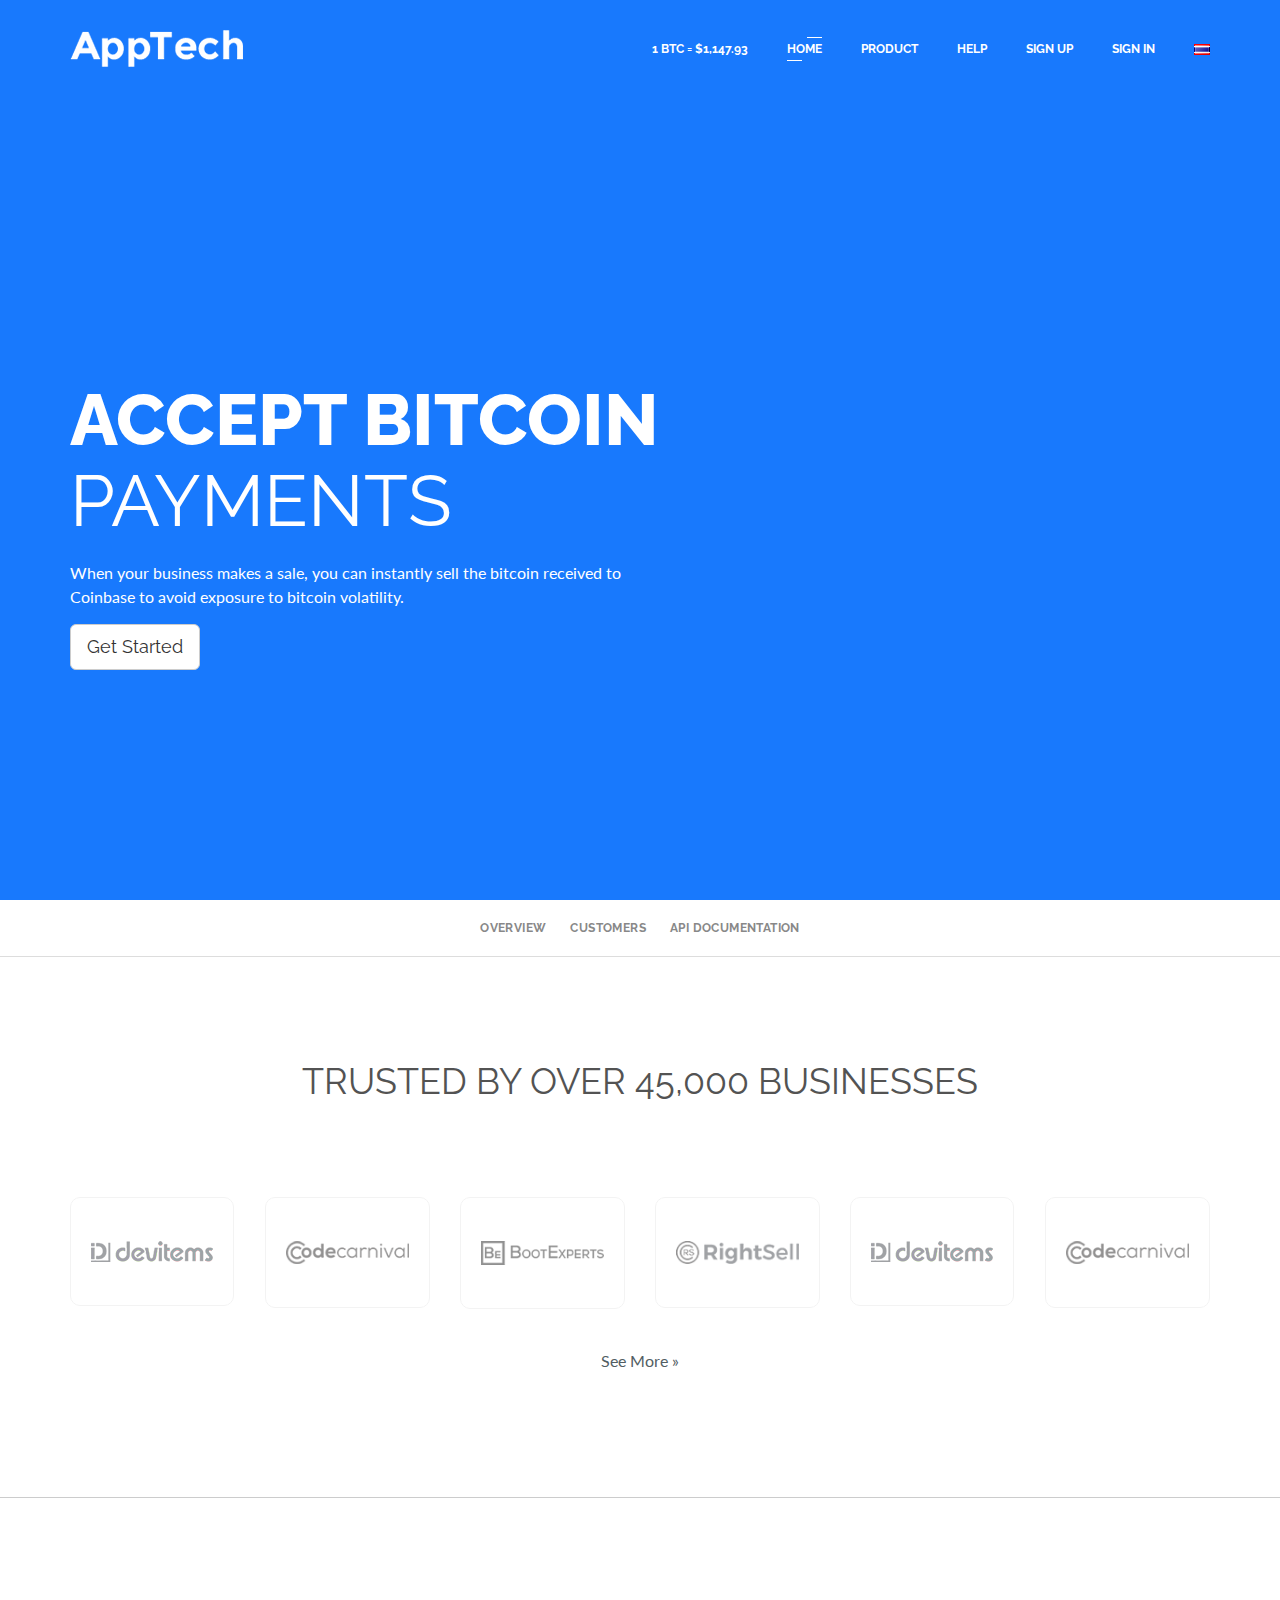
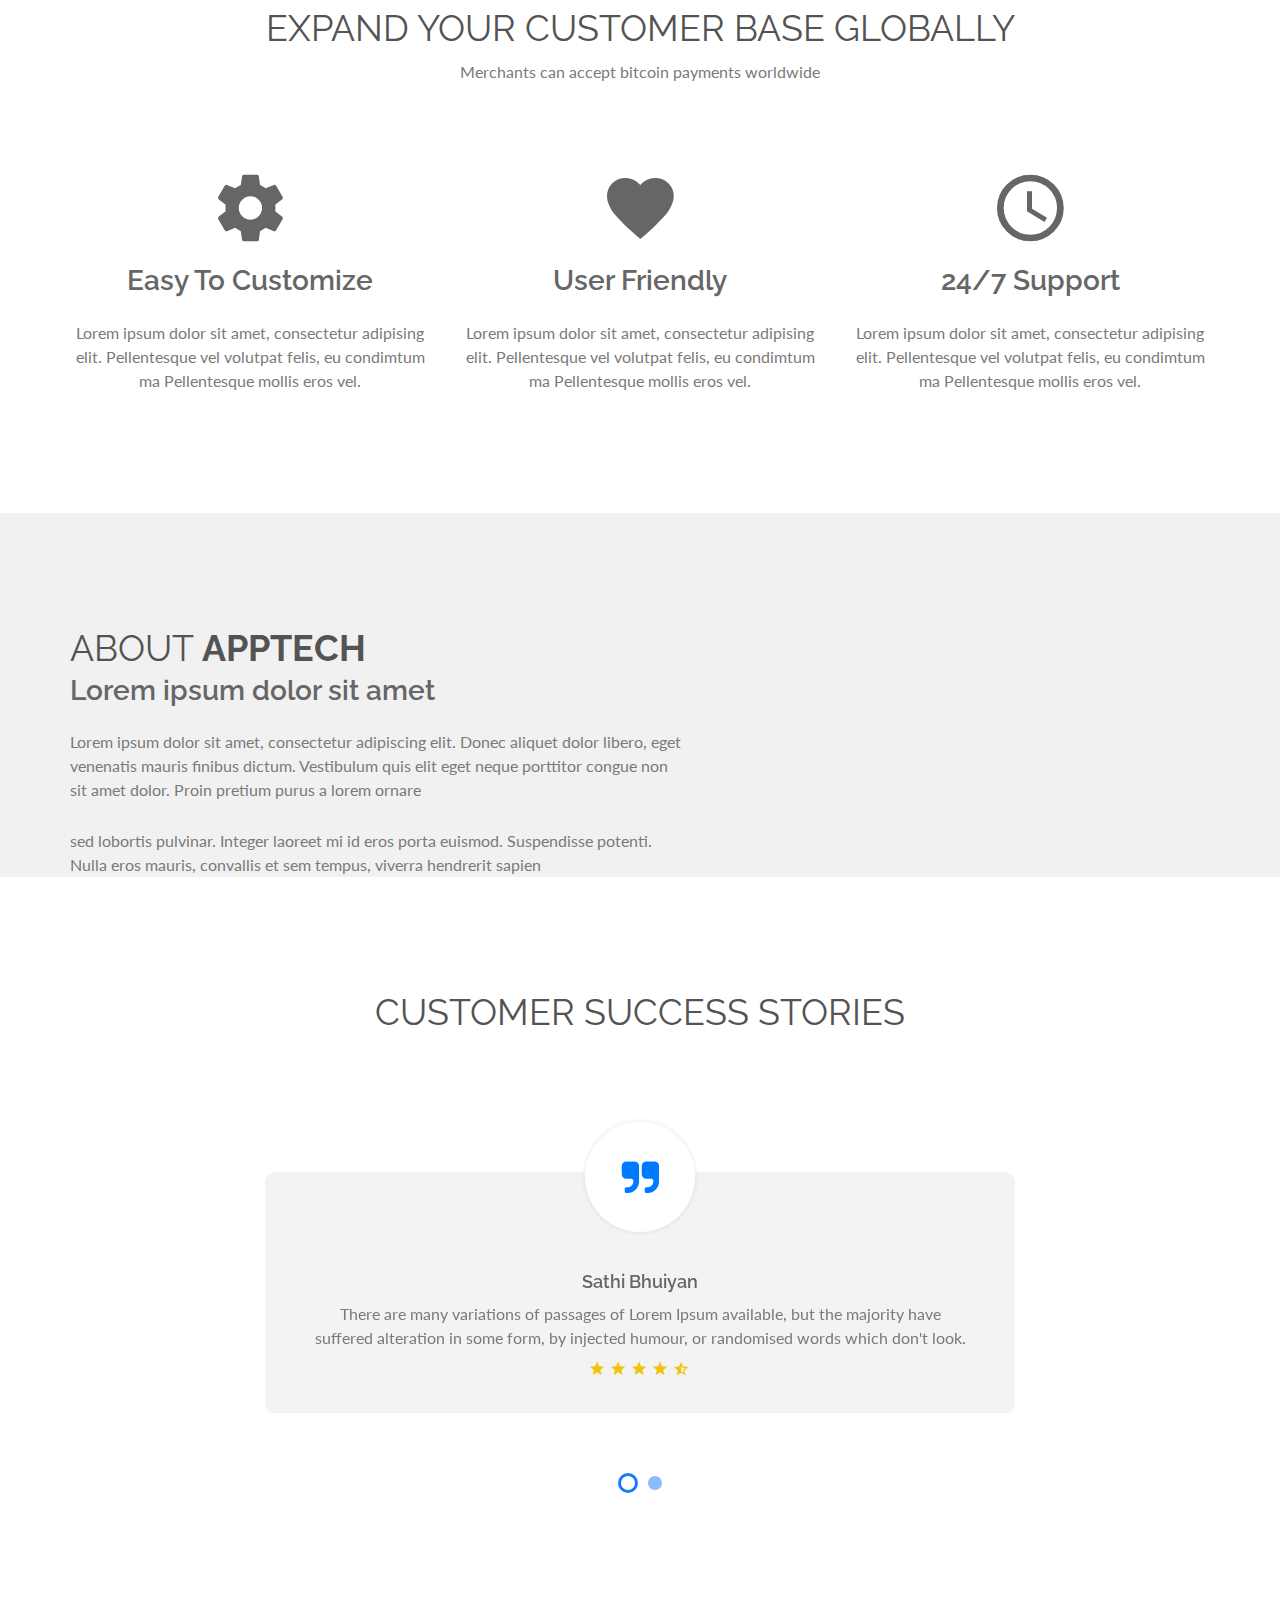
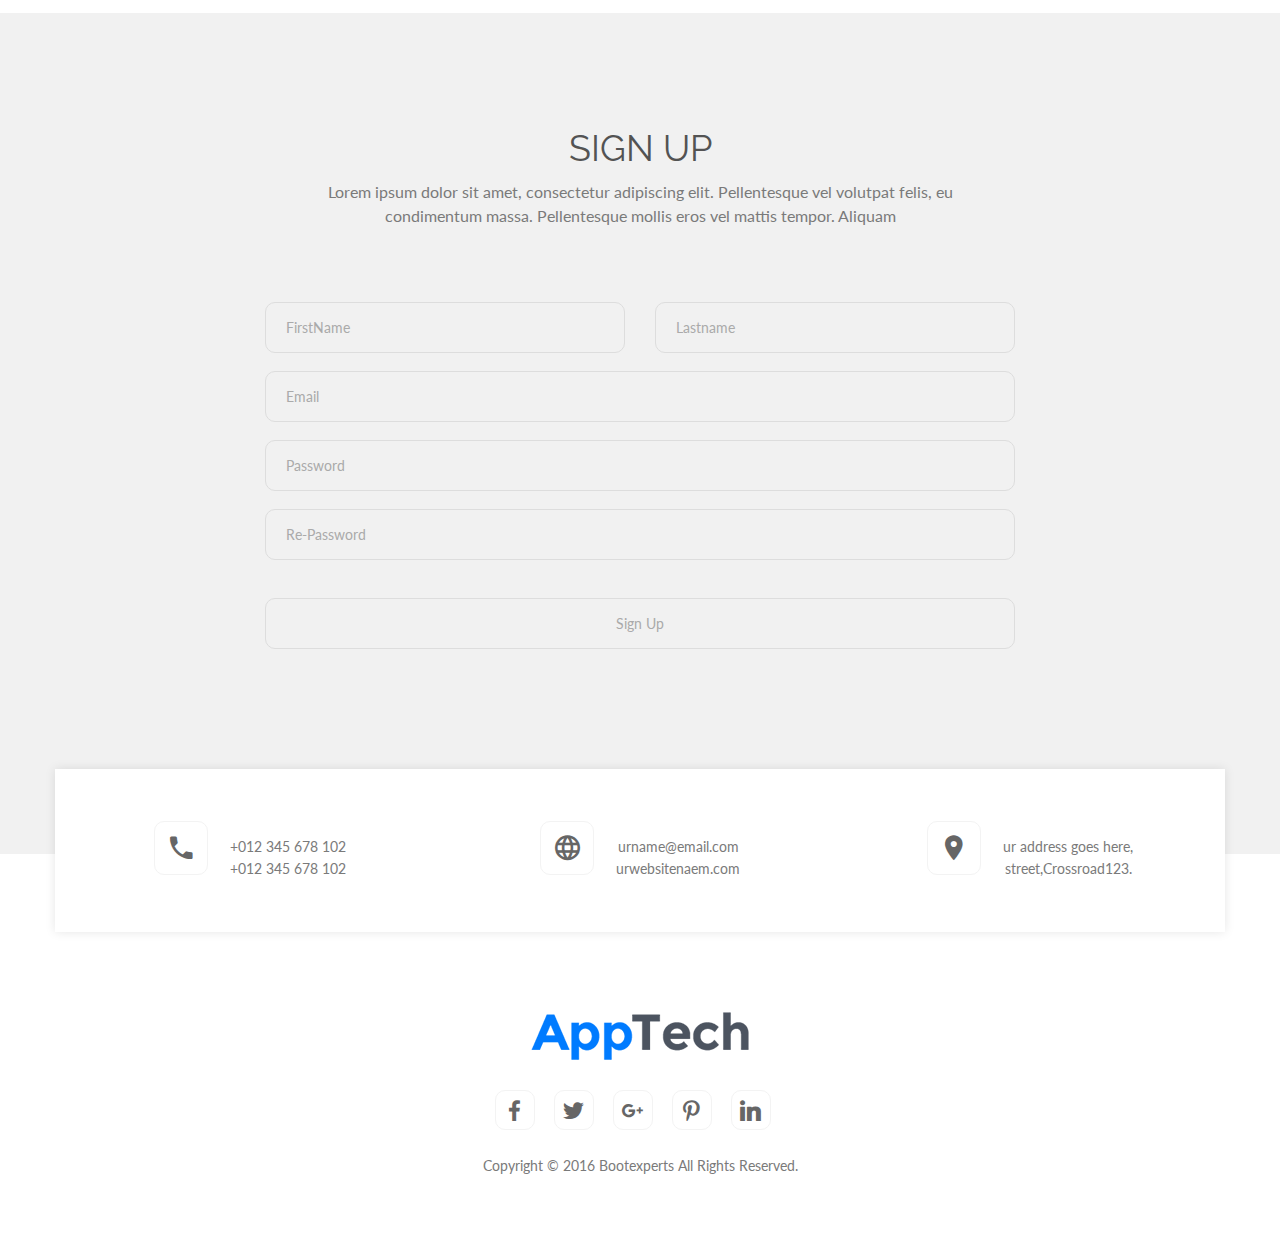
==== commit ccc3a1ec: "index" ====
--- a/index.html
+++ b/index.html
@@ -62,7 +62,8 @@
 </head>
 <body>
 <!--[if lt IE 8]>
-<p class="browserupgrade">You are using an <strong>outdated</strong> browser. Please <a href="http://browsehappy.com/">upgrade your browser</a> to improve your experience.</p>
+<p class="browserupgrade">You are using an <strong>outdated</strong> browser. Please <a href="http://browsehappy.com/">upgrade
+    your browser</a> to improve your experience.</p>
 <![endif]-->
 <!-- Add your site or application content here -->
 <div class="wrapper">
@@ -74,7 +75,7 @@
                 <div class="row">
                     <div class="col-md-12">
                         <div class="logo float-left">
-                            <a href="index.html"><img src="img/logo/logo.png" alt="logo" /></a>
+                            <a href="index.html"><img src="img/logo/logo.png" alt="logo"/></a>
                         </div>
                         <div class="main-menu float-right">
                             <nav>
@@ -116,7 +117,7 @@
     ============================================ -->
     <div id="home-area" class="height-100vh bg-oapcity-40 bg-overly  sm-height-none">
         <div class="table">
-            <div class= "table-cell">
+            <div class="table-cell">
                 <div class="container">
                     <div class="row">
                         <div class="home-slider clearfix">
@@ -125,14 +126,15 @@
                                     <div class="slider-text">
                                         <h1>ACCEPT BITCOIN </h1>
                                         <h2>PAYMENTS</h2>
-                                        <p>When your business makes a sale, you can instantly sell the bitcoin received to Coinbase to avoid exposure to bitcoin volatility.</p>
+                                        <p>When your business makes a sale, you can instantly sell the bitcoin received
+                                            to Coinbase to avoid exposure to bitcoin volatility.</p>
                                         <a href="#" class="btn btn-default btn-lg">Get Started</a>
                                     </div>
                                 </div>
                             </div>
                             <div class="col-md-4 col-sm-4">
                                 <div class="slider-img">
-                                    <img src="img/mobile/1.png" alt="" >
+                                    <img src="https://www.coinbase.com/assets/merchant/merchant-expedia-06ce61e3e75ba103d4083ebe369c09aa1d41a00572885b2f534cf3138894124c.png" alt="">
                                 </div>
                             </div>
                         </div>
@@ -155,7 +157,7 @@
             </li>
             <li>
                 <a href="https://developers.coinbase.com/docs/merchants">
-                    API Documentation ›
+                    API Documentation
                 </a>
             </li>
         </ul>
@@ -164,35 +166,41 @@
         <div class="container">
             <div class="feature-title title-style title-pb text-center">
                 <h1>TRUSTED BY OVER 45,000 BUSINESSES</h1>
-             </div>
+            </div>
             <div class="row">
                 <div class="item_all indicator-style3">
                     <div class="col-md-12 single-item2">
-                        <a href="#"><img src="img/logo-slider/2.png" alt="" /></a>
-                    </div>
-                    <div class="col-md-12 single-item2">
-                        <a href="#"><img src="img/logo-slider/3.png" alt="" /></a>
-                    </div>
-                    <div class="col-md-12 single-item2">
-                        <a href="#"><img src="img/logo-slider/4.png" alt="" /></a>
-                    </div>
-                    <div class="col-md-12 single-item2">
-                        <a href="#"><img src="img/logo-slider/5.png" alt="" /></a>
-                    </div>
-                    <div class="col-md-12 single-item2">
-                        <a href="#"><img src="img/logo-slider/2.png" alt="" /></a>
-                    </div>
-                    <div class="col-md-12 single-item2">
-                        <a href="#"><img src="img/logo-slider/3.png" alt="" /></a>
-                    </div>
-                    <div class="col-md-12 single-item2">
-                        <a href="#"><img src="img/logo-slider/4.png" alt="" /></a>
-                    </div>
-                    <div class="col-md-12 single-item2">
-                        <a href="#"><img src="img/logo-slider/5.png" alt="" /></a>
-                    </div>
-                </div>
-            </div>
+                        <a href="#"><img src="img/logo-slider/2.png" alt=""/></a>
+                    </div>
+                    <div class="col-md-12 single-item2">
+                        <a href="#"><img src="img/logo-slider/3.png" alt=""/></a>
+                    </div>
+                    <div class="col-md-12 single-item2">
+                        <a href="#"><img src="img/logo-slider/4.png" alt=""/></a>
+                    </div>
+                    <div class="col-md-12 single-item2">
+                        <a href="#"><img src="img/logo-slider/5.png" alt=""/></a>
+                    </div>
+                    <div class="col-md-12 single-item2">
+                        <a href="#"><img src="img/logo-slider/2.png" alt=""/></a>
+                    </div>
+                    <div class="col-md-12 single-item2">
+                        <a href="#"><img src="img/logo-slider/3.png" alt=""/></a>
+                    </div>
+                    <div class="col-md-12 single-item2">
+                        <a href="#"><img src="img/logo-slider/4.png" alt=""/></a>
+                    </div>
+                    <div class="col-md-12 single-item2">
+                        <a href="#"><img src="img/logo-slider/5.png" alt=""/></a>
+                    </div>
+                </div>
+            </div>
+            <p class="see-more text-center" style="margin-top: 30px">
+                <a href="#" class="muted" style="font-size: 16px;
+    color: #525d63;">
+                    See More
+                    »
+                </a></p>
         </div>
     </div>
     <hr>
@@ -201,6 +209,12 @@
     <div id="service-area">
         <div class="pt-100 pb-120">
             <div class="container">
+                <div class="col-md-12 text-center">
+                    <div class="feature-title title-style title-pb">
+                        <h1>Expand Your Customer Base Globally</h1>
+                        <p>Merchants can accept bitcoin payments worldwide</p>
+                    </div>
+                </div>
                 <div class="row text-center">
                     <div class="col-sm-12 col-md-4">
                         <div class="single-item res-sm text-center">
@@ -208,7 +222,8 @@
                                 <i class="zmdi zmdi-settings"></i>
                             </div>
                             <h4 class="ht-pt">Easy To Customize</h4>
-                            <p>Lorem ipsum dolor sit amet, consectetur adipising elit. Pellentesque vel volutpat felis, eu condimtum ma Pellentesque mollis eros vel. </p>
+                            <p>Lorem ipsum dolor sit amet, consectetur adipising elit. Pellentesque vel volutpat felis,
+                                eu condimtum ma Pellentesque mollis eros vel. </p>
                         </div>
                     </div>
                     <div class="col-sm-12 col-md-4">
@@ -217,7 +232,8 @@
                                 <i class="zmdi zmdi-favorite"></i>
                             </div>
                             <h4 class="ht-pt">User Friendly</h4>
-                            <p>Lorem ipsum dolor sit amet, consectetur adipising elit. Pellentesque vel volutpat felis, eu condimtum ma Pellentesque mollis eros vel. </p>
+                            <p>Lorem ipsum dolor sit amet, consectetur adipising elit. Pellentesque vel volutpat felis,
+                                eu condimtum ma Pellentesque mollis eros vel. </p>
                         </div>
                     </div>
                     <div class="col-sm-12 col-md-4">
@@ -226,7 +242,8 @@
                                 <i class="zmdi zmdi-time"></i>
                             </div>
                             <h4 class="ht-pt">24/7 Support</h4>
-                            <p>Lorem ipsum dolor sit amet, consectetur adipising elit. Pellentesque vel volutpat felis, eu condimtum ma Pellentesque mollis eros vel. </p>
+                            <p>Lorem ipsum dolor sit amet, consectetur adipising elit. Pellentesque vel volutpat felis,
+                                eu condimtum ma Pellentesque mollis eros vel. </p>
                         </div>
                     </div>
                 </div>
@@ -241,175 +258,26 @@
                         <div class="about-bottom-left clearfix pt-120">
                             <h1>about <span>Apptech</span></h1>
                             <h3>Lorem ipsum dolor sit amet </h3>
-                            <p class="about-pb">Lorem ipsum dolor sit amet, consectetur adipiscing elit. Donec aliquet dolor libero, eget venenatis mauris finibus dictum. Vestibulum quis elit eget neque porttitor congue non sit amet dolor. Proin pretium purus a lorem ornare </p>
-                            <p>sed lobortis pulvinar. Integer laoreet mi id eros porta euismod. Suspendisse potenti. Nulla eros mauris, convallis et sem tempus, viverra hendrerit sapien</p>
+                            <p class="about-pb">Lorem ipsum dolor sit amet, consectetur adipiscing elit. Donec aliquet
+                                dolor libero, eget venenatis mauris finibus dictum. Vestibulum quis elit eget neque
+                                porttitor congue non sit amet dolor. Proin pretium purus a lorem ornare </p>
+                            <p>sed lobortis pulvinar. Integer laoreet mi id eros porta euismod. Suspendisse potenti.
+                                Nulla eros mauris, convallis et sem tempus, viverra hendrerit sapien</p>
 
                         </div>
                     </div>
                     <div class="col-md-5 col-sm-6">
                         <div class="about-bottom-img">
-                            <img src="img/mobile/2.png" alt="">
-                        </div>
-                    </div>
-                </div>
-            </div>
-        </div>
-    </div>
-    <!-- Home Area
-   ============================================ -->
-    <div id="features-area" class=" ptb-120 fix">
-        <div class="container">
-            <div class="row">
-                <div class="col-md-12 text-center">
-                    <div class="feature-title title-style title-pb">
-                        <h1>awesome <span>features</span> </h1>
-                        <p>Lorem ipsum dolor sit amet, consectetur adipiscing elit. Pellentesque vel volutpat felis, eu condimentum massa. Pellentesque mollis eros vel mattis tempor. Aliquam </p>
-                    </div>
-                </div>
-            </div>
-        </div>
-        <div class="container-fulwidth fix">
-            <div class="col-lg-4 col-md-12">
-                <div class="feature-list">
-                    <div class="single-features-list normal-device">
-                        <div class="feature-list-icon">
-                            <i class="zmdi zmdi-favorite"></i>
-                        </div>
-                        <div class="feature-list-text text-right">
-                            <h3>Great Support</h3>
-                            <p>
-                                Lorem ipsum dolor sit amet, consectetur adipiscing elit. Pellentesque vel volutpat felis, eu condimentum ma Pellentesque mollis eros vel.
-                            </p>
-                        </div>
-                    </div>
-                    <div class="single-features-list normal-device">
-                        <div class="feature-list-icon">
-                            <i class="zmdi zmdi-language-html5"></i>
-                        </div>
-                        <div class="feature-list-text text-right">
-                            <h3>Clean Code</h3>
-                            <p>
-                                Lorem ipsum dolor sit amet, consectetur adipiscing elit. Pellentesque vel volutpat felis, eu condimentum ma Pellentesque mollis eros vel.
-                            </p>
-                        </div>
-                    </div>
-                    <div class="single-features-list mrn-nn normal-device">
-                        <div class="feature-list-icon">
-                            <i class="zmdi zmdi-desktop-mac"></i>
-                        </div>
-                        <div class="feature-list-text text-right">
-                            <h3>Unique Design</h3>
-                            <p>
-                                Lorem ipsum dolor sit amet, consectetur adipiscing elit. Pellentesque vel volutpat felis, eu condimentum ma Pellentesque mollis eros vel.
-                            </p>
-                        </div>
-                    </div>
-                </div>
-            </div>
-            <div class="col-lg-4 col-md-12 text-center">
-                <div class="feature-top">
-                    <div class="feature-img">
-                        <img src="img/mobile/3.png" alt="" >
-                    </div>
-                </div>
-            </div>
-            <div class="col-lg-4 col-md-12">
-                <div class="feature-list res2">
-                    <div class="single-features-list2 sfl-lsft normal-device">
-                        <div class="feature-list-icon2">
-                            <i class="zmdi zmdi-collection-text"></i>
-                        </div>
-                        <div class="feature-list-text2 res1">
-                            <h3>Unlimited Features</h3>
-                            <p>
-                                Lorem ipsum dolor sit amet, consectetur adipiscing elit. Pellentesque vel volutpat felis, eu condimentum ma Pellentesque mollis eros vel.
-                            </p>
-                        </div>
-                    </div>
-                    <div class="single-features-list2 sfl-lsft normal-device">
-                        <div class="feature-list-icon2">
-                            <i class="zmdi zmdi-sun"></i>
-                        </div>
-                        <div class="feature-list-text2">
-                            <h3>High Resolution</h3>
-                            <p>
-                                Lorem ipsum dolor sit amet, consectetur adipiscing elit. Pellentesque vel volutpat felis, eu condimentum ma Pellentesque mollis eros vel.
-                            </p>
-                        </div>
-                    </div>
-                    <div class="single-features-list2 mrn-nn sfl-lsft normal-device">
-                        <div class="feature-list-icon2">
-                            <i class="zmdi zmdi-brush"></i>
-                        </div>
-                        <div class="feature-list-text2 res1">
-                            <h3>Modern Design</h3>
-                            <p>
-                                Lorem ipsum dolor sit amet, consectetur adipiscing elit. Pellentesque vel volutpat felis, eu condimentum ma Pellentesque mollis eros vel.
-                            </p>
-                        </div>
-                    </div>
-                </div>
-            </div>
-        </div>
-    </div>
-    <hr>
-    <div class="choose-area pt-120 pb-40">
-        <div class="container">
-            <div class="row">
-                <div class="col-md-12 text-center">
-                    <div class="title-style title-pb">
-                        <h1>why <span>choose us?</span> </h1>
-                        <p>Lorem ipsum dolor sit amet, consectetur adipiscing elit. Pellentesque vel volutpat felis, eu condimentum massa. Pellentesque mollis eros vel mattis tempor. Aliquam </p>
-                    </div>
-                </div>
-            </div>
-            <div class="row">
-                <div class="col-lg-7 col-md-12 col-xs-12">
-                    <div class="choose-img">
-                        <img src="img/bg-img/3.png" alt="">
-                    </div>
-                </div>
-                <div class="col-lg-5 col-md-12 col-xs-12">
-                    <div class="feature-list">
-                        <div class="single-features-list2 mb-52">
-                            <div class="feature-list-icon2">
-                                <i class="zmdi zmdi-collection-text"></i>
-                            </div>
-                            <div class="feature-list-text2">
-                                <h3>Unlimited Features</h3>
-                                <p>
-                                    Lorem ipsum dolor sit amet, consectetur adipiscing elit. Pellentesque vel volutpat felis, eu condimentum ma Pellentesque mollis eros vel.
-                                </p>
-                            </div>
-                        </div>
-                        <div class="single-features-list2 mb-52">
-                            <div class="feature-list-icon2">
-                                <i class="zmdi zmdi-sun"></i>
-                            </div>
-                            <div class="feature-list-text2">
-                                <h3>High Resolution</h3>
-                                <p>
-                                    Lorem ipsum dolor sit amet, consectetur adipiscing elit. Pellentesque vel volutpat felis, eu condimentum ma Pellentesque mollis eros vel.
-                                </p>
-                            </div>
-                        </div>
-                        <div class="single-features-list2 mrn-nn mb-52">
-                            <div class="feature-list-icon2">
-                                <i class="zmdi zmdi-brush"></i>
-                            </div>
-                            <div class="feature-list-text2">
-                                <h3>Modern Design</h3>
-                                <p>
-                                    Lorem ipsum dolor sit amet, consectetur adipiscing elit. Pellentesque vel volutpat felis, eu condimentum ma Pellentesque mollis eros vel.
-                                </p>
-                            </div>
-                        </div>
-                    </div>
-                </div>
-            </div>
-        </div>
-    </div>
-    <hr>
+                            <img src="https://www.coinbase.com/assets/merchant/tools-38af5e83adbbcf5625e9c992402117128854d575d1db21d3925a8a8df09d0c8f.png"
+                                 alt="">
+                        </div>
+                    </div>
+                </div>
+            </div>
+        </div>
+    </div>
+
+
     <!-- About Area
     ============================================ -->
     <div id="review-area" class="ptb-120">
@@ -417,8 +285,7 @@
             <div class="row">
                 <div class="col-md-12 text-center">
                     <div class="title-style title-pb4">
-                        <h1>our <span> client loves</span></h1>
-                        <p>Lorem ipsum dolor sit amet, consectetur adipiscing elit. Pellentesque vel volutpat felis, eu condimentum massa. Pellentesque mollis eros vel mattis tempor. Aliquam </p>
+                        <h1>CUSTOMER SUCCESS STORIES</span></h1>
                     </div>
                 </div>
                 <div class="col-md-8 col-md-offset-2">
@@ -430,7 +297,9 @@
                             <div class="team-details">
                                 <h3>Sathi Bhuiyan</h3>
                                 <div class="team-social fix">
-                                    <p>There are many variations of passages of Lorem Ipsum available, but the majority have suffered alteration in some form, by injected humour, or randomised words which don't look. </p>
+                                    <p>There are many variations of passages of Lorem Ipsum available, but the majority
+                                        have suffered alteration in some form, by injected humour, or randomised words
+                                        which don't look. </p>
                                 </div>
                                 <div class="reating-icon">
                                     <i class="zmdi zmdi-star"></i>
@@ -448,7 +317,9 @@
                             <div class="team-details">
                                 <h3>Sathi Bhuiyan</h3>
                                 <div class="team-social fix">
-                                    <p>There are many variations of passages of Lorem Ipsum available, but the majority have suffered alteration in some form, by injected humour, or randomised words which don't look. </p>
+                                    <p>There are many variations of passages of Lorem Ipsum available, but the majority
+                                        have suffered alteration in some form, by injected humour, or randomised words
+                                        which don't look. </p>
                                 </div>
                                 <div class="reating-icon">
                                     <i class="zmdi zmdi-star"></i>
@@ -459,60 +330,8 @@
                                 </div>
                             </div>
                         </div>
-                        <div class="single-team text-center">
-                            <div class="team-image">
-                                <img src="img/testimonial/1.png" alt="">
-                            </div>
-                            <div class="team-details">
-                                <h3>Sathi Bhuiyan</h3>
-                                <div class="team-social fix">
-                                    <p>There are many variations of passages of Lorem Ipsum available, but the majority have suffered alteration in some form, by injected humour, or randomised words which don't look. </p>
-                                </div>
-                                <div class="reating-icon">
-                                    <i class="zmdi zmdi-star"></i>
-                                    <i class="zmdi zmdi-star"></i>
-                                    <i class="zmdi zmdi-star"></i>
-                                    <i class="zmdi zmdi-star"></i>
-                                    <i class="zmdi zmdi-star-half"></i>
-                                </div>
-                            </div>
-                        </div>
-                        <div class="single-team text-center">
-                            <div class="team-image">
-                                <img src="img/testimonial/1.png" alt="">
-                            </div>
-                            <div class="team-details">
-                                <h3>Sathi Bhuiyan</h3>
-                                <div class="team-social fix">
-                                    <p>There are many variations of passages of Lorem Ipsum available, but the majority have suffered alteration in some form, by injected humour, or randomised words which don't look. </p>
-                                </div>
-                                <div class="reating-icon">
-                                    <i class="zmdi zmdi-star"></i>
-                                    <i class="zmdi zmdi-star"></i>
-                                    <i class="zmdi zmdi-star"></i>
-                                    <i class="zmdi zmdi-star"></i>
-                                    <i class="zmdi zmdi-star-half"></i>
-                                </div>
-                            </div>
-                        </div>
-                        <div class="single-team text-center">
-                            <div class="team-image">
-                                <img src="img/testimonial/1.png" alt="">
-                            </div>
-                            <div class="team-details">
-                                <h3>Sathi Bhuiyan</h3>
-                                <div class="team-social fix">
-                                    <p>There are many variations of passages of Lorem Ipsum available, but the majority have suffered alteration in some form, by injected humour, or randomised words which don't look. </p>
-                                </div>
-                                <div class="reating-icon">
-                                    <i class="zmdi zmdi-star"></i>
-                                    <i class="zmdi zmdi-star"></i>
-                                    <i class="zmdi zmdi-star"></i>
-                                    <i class="zmdi zmdi-star"></i>
-                                    <i class="zmdi zmdi-star-half"></i>
-                                </div>
-                            </div>
-                        </div>
+
+
                     </div>
                 </div>
             </div>
@@ -523,17 +342,23 @@
             <div class="row">
                 <div class="col-md-12 text-center">
                     <div class="title-style title-pb">
-                        <h1>get in<span> touch</span></h1>
-                        <p>Lorem ipsum dolor sit amet, consectetur adipiscing elit. Pellentesque vel volutpat felis, eu condimentum massa. Pellentesque mollis eros vel mattis tempor. Aliquam </p>
+                        <h1>Sign Up</h1>
+                        <p>Lorem ipsum dolor sit amet, consectetur adipiscing elit. Pellentesque vel volutpat felis, eu
+                            condimentum massa. Pellentesque mollis eros vel mattis tempor. Aliquam </p>
                     </div>
                 </div>
                 <div class="col-md-offset-2 col-md-8 text-center">
                     <div class="contact-from">
                         <form id="contact-form" action="mail.php" method="post">
-                            <input name="name" type="text" placeholder="Name">
+                            <div class="row">
+                                <div class="col-md-6"><input name="name" type="text" placeholder="FirstName"></div>
+                                <div class="col-md-6"><input name="name" type="text" placeholder="Lastname"></div>
+                            </div>
+
                             <input name="email" type="text" placeholder="Email">
-                            <textarea name="message" placeholder="Your message"></textarea>
-                            <input class="submit" type="submit" value="SUBMIT">
+                            <input name="pass" type="password" placeholder="Password">
+                            <input name="pass" type="password" placeholder="Re-Password">
+                            <input class="submit " type="submit"  value="Sign Up">
                         </form>
                         <p class="form-messege"></p>
                     </div>
@@ -592,7 +417,7 @@
             <div class="col-md-12 text-center">
                 <div class="footer-all">
                     <div class="footer-logo">
-                        <a href="#"><img src="img/logo/2.png" alt="" ></a>
+                        <a href="#"><img src="img/logo/2.png" alt=""></a>
                     </div>
                     <div class="footer-icon">
                         <ul>
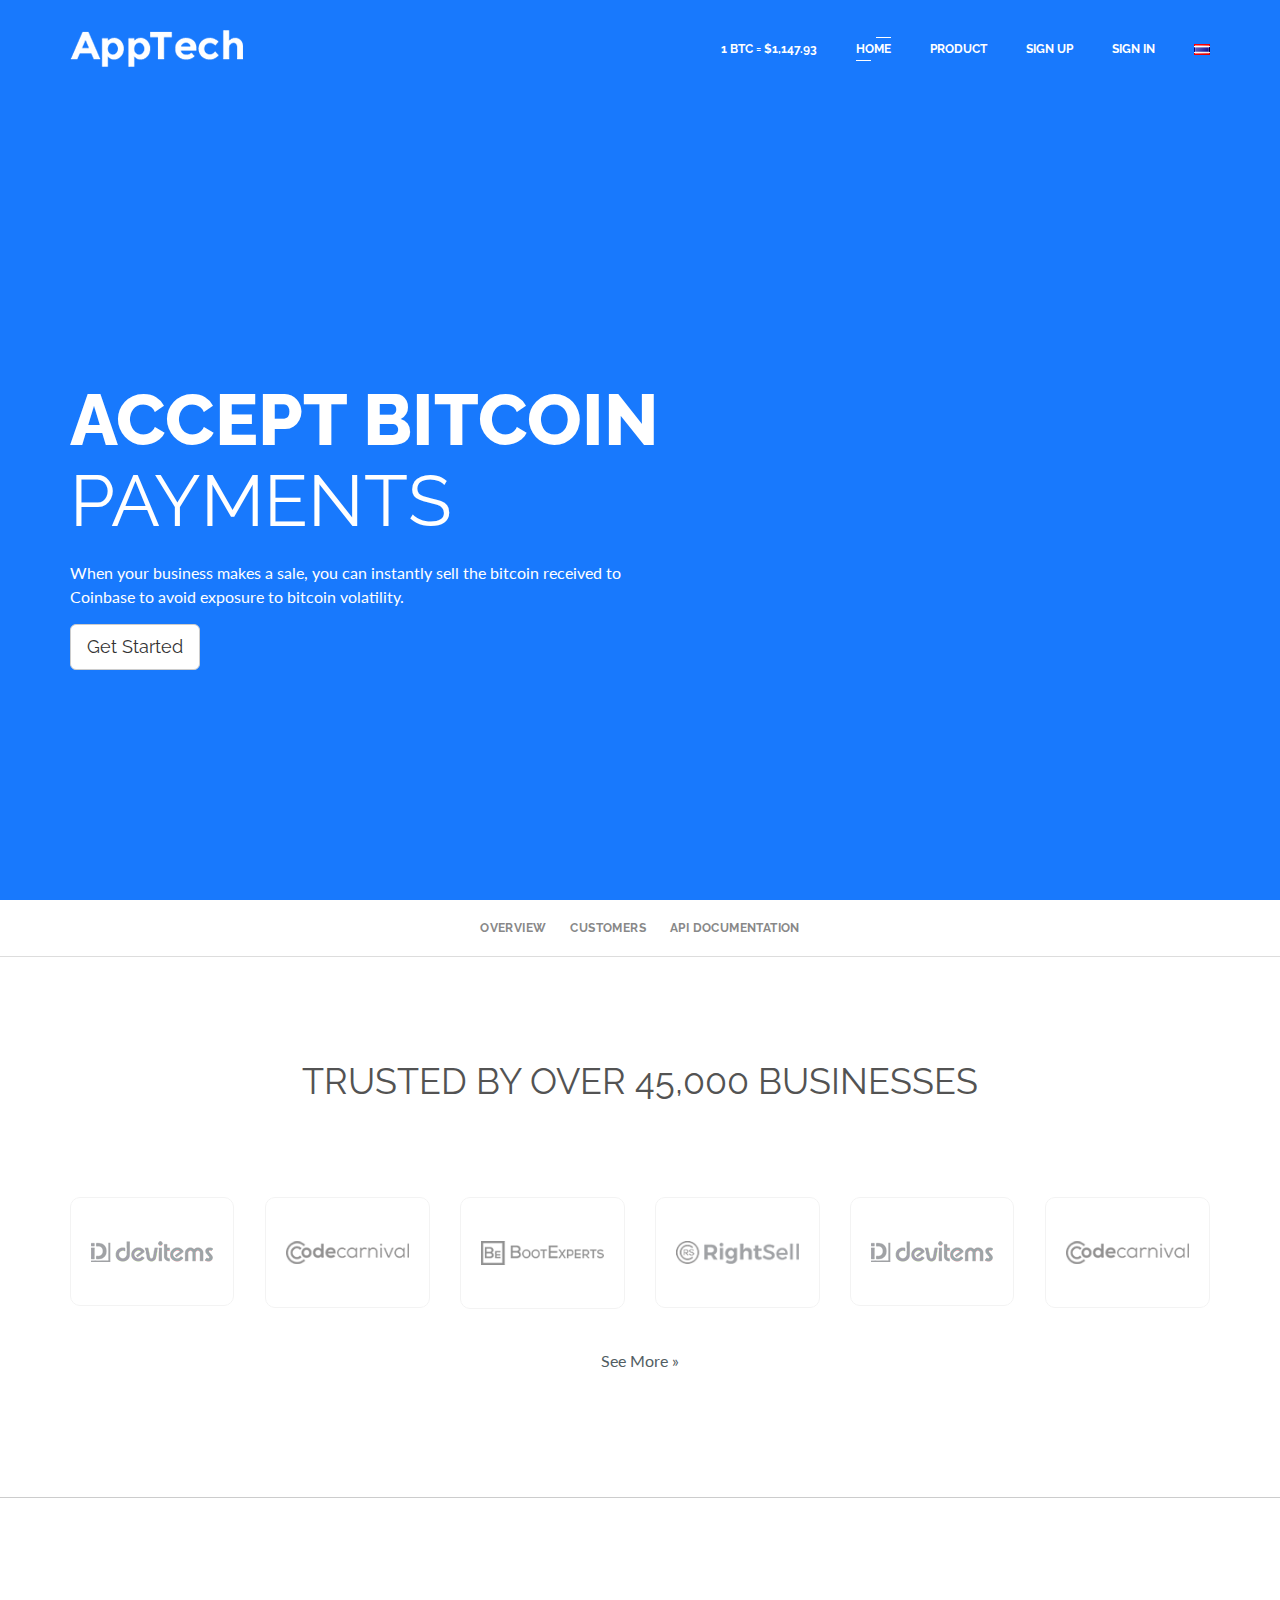
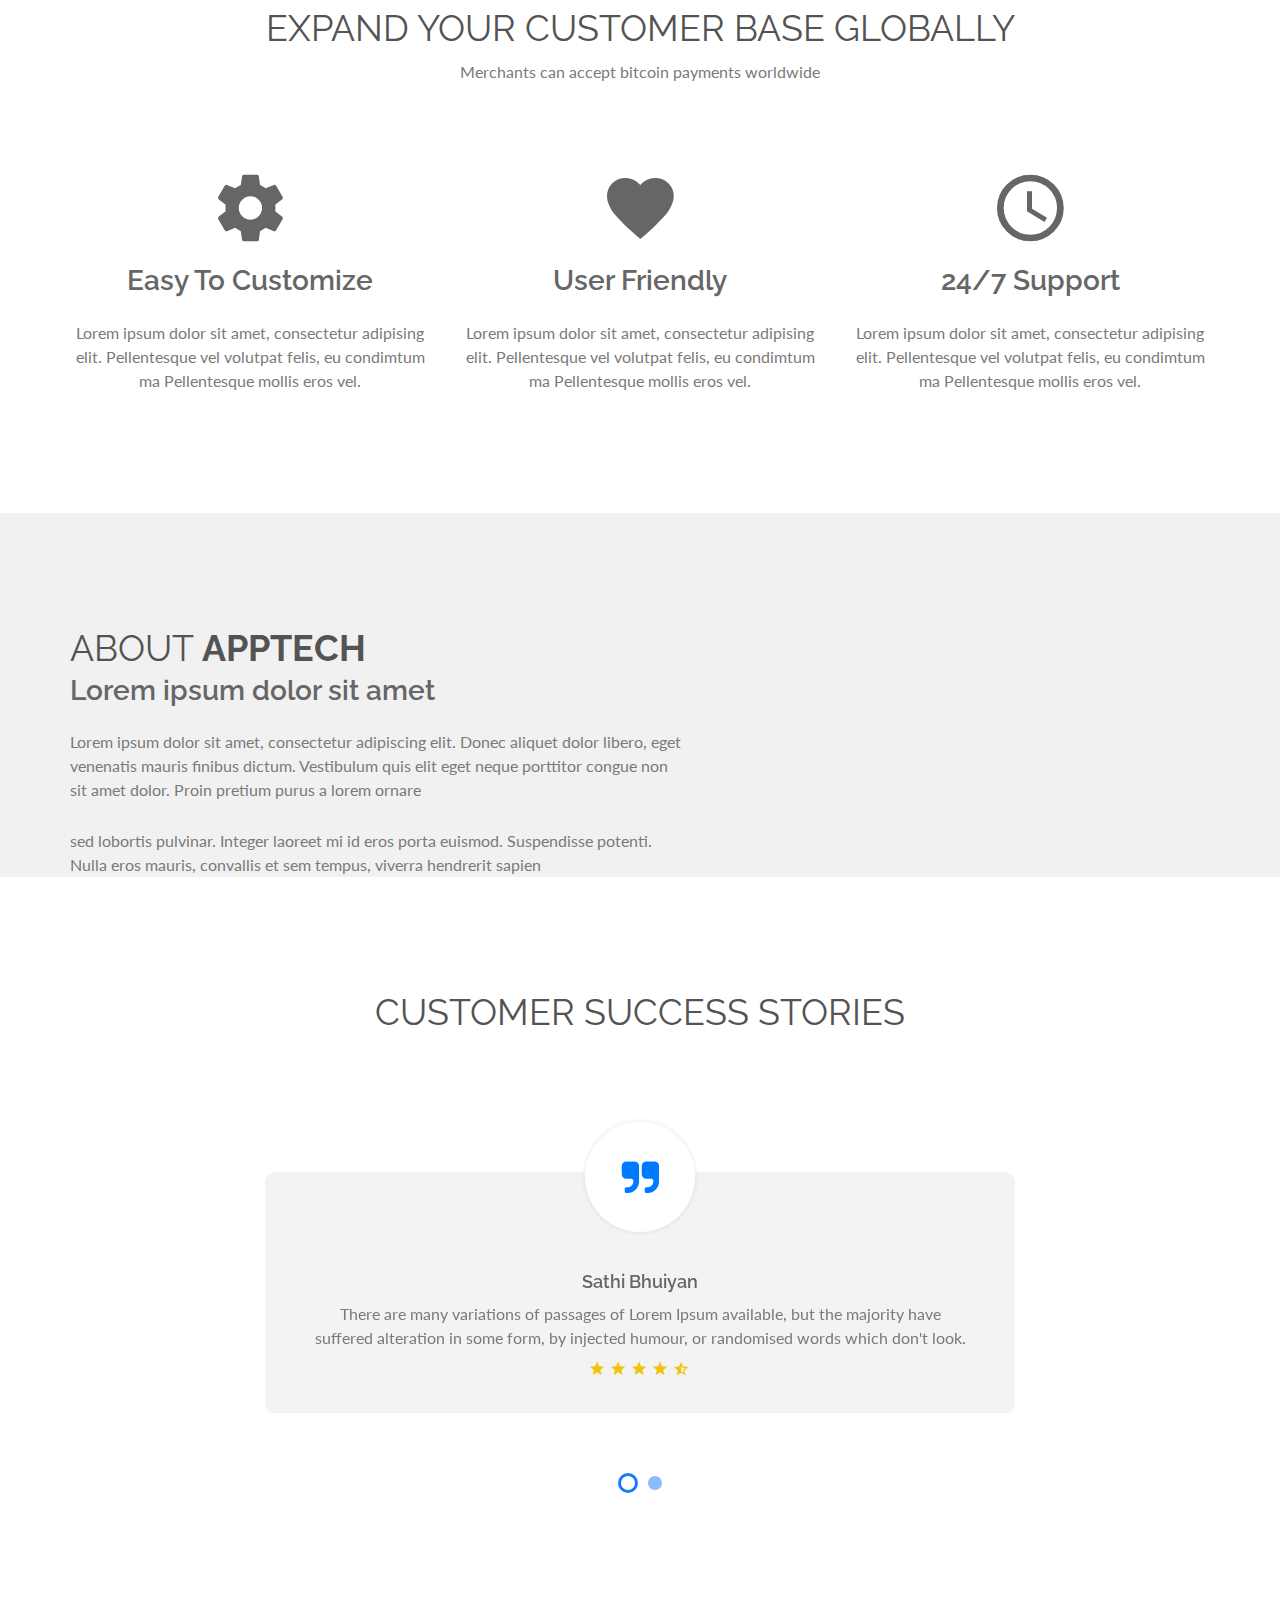
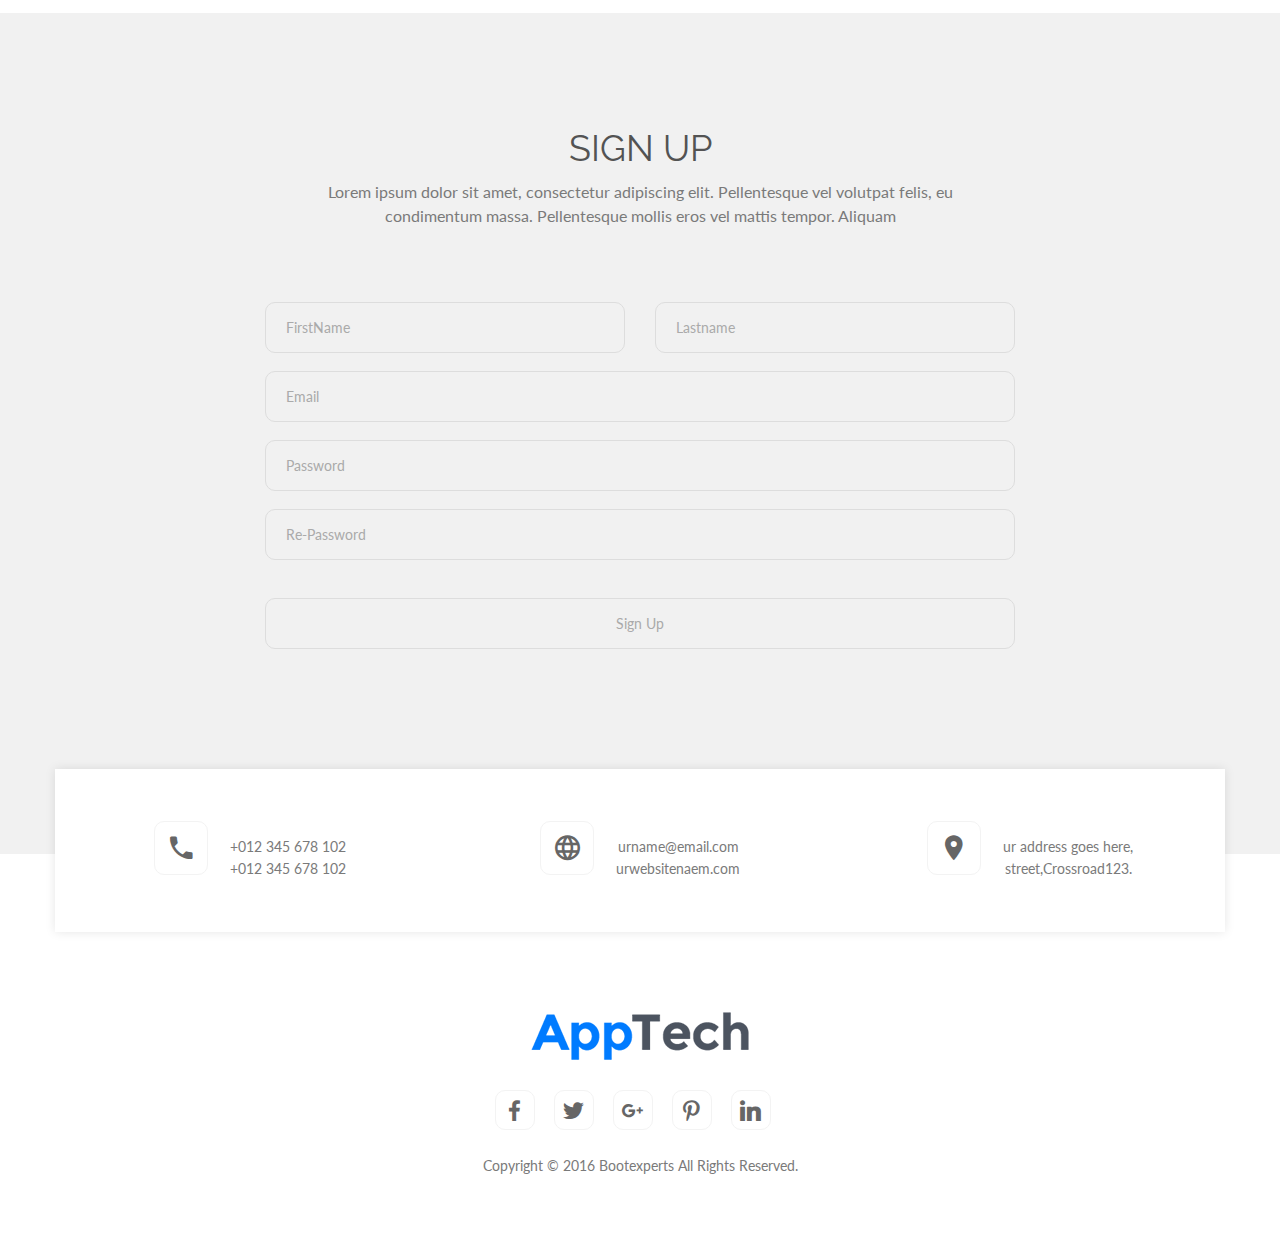
==== commit 1905eba4: "fix all page" ====
--- a/index.html
+++ b/index.html
@@ -82,11 +82,10 @@
                                 <ul>
                                     <li class=""><a href="#">1 BTC = $1,147.93</a></li>
                                     <li class="active"><a href="#home-area">HOME</a></li>
-                                    <li class=""><a href="#about-area">Product </a></li>
-                                    <li class=""><a href="#screenshort-area">Help </a></li>
-
-                                    <li class=""><a href="#support-area">Sign Up</a></li>
-                                    <li class=""><a href="#pricing-area">Sign In </a></li>
+                                    <li class=""><a href="#product-area">Product </a></li>
+
+                                    <li class=""><a href="#signup-area">Sign Up</a></li>
+                                    <li class=""><a href="#">Sign In </a></li>
                                     <li class=""><a href="#"><img src="img/th.png"/></a></li>
 
                                 </ul>
@@ -97,10 +96,10 @@
                         <div class="mobile-menu">
                             <nav>
                                 <ul>
+                                    <li class=""><a href="#">1 BTC = $1,147.93</a></li>
                                     <li class="active"><a href="#home-area">HOME</a></li>
                                     <li class=""><a href="#about-area">Product </a></li>
-                                    <li class=""><a href="#screenshort-area">Help </a></li>
-                                    <li class=""><a href="#review-area">1 BTC = $1,147.93</a></li>
+
                                     <li class=""><a href="#support-area">Sign Up</a></li>
                                     <li class=""><a href="#pricing-area">Sign In </a></li>
                                     <li class=""><a href="#"><img src="img/th.png"/></a></li>
@@ -250,7 +249,7 @@
             </div>
         </div>
     </div>
-    <div id="about-area" class="all-about gray-bg">
+    <div id="product-area" class="all-about gray-bg">
         <div class="container">
             <div class="row">
                 <div class="home-slider2 clearfix">
@@ -337,7 +336,7 @@
             </div>
         </div>
     </div>
-    <div id="support-area" class="contact-area gray-bg pt-120">
+    <div id="signup-area" class="contact-area gray-bg pt-120">
         <div class="container">
             <div class="row">
                 <div class="col-md-12 text-center">
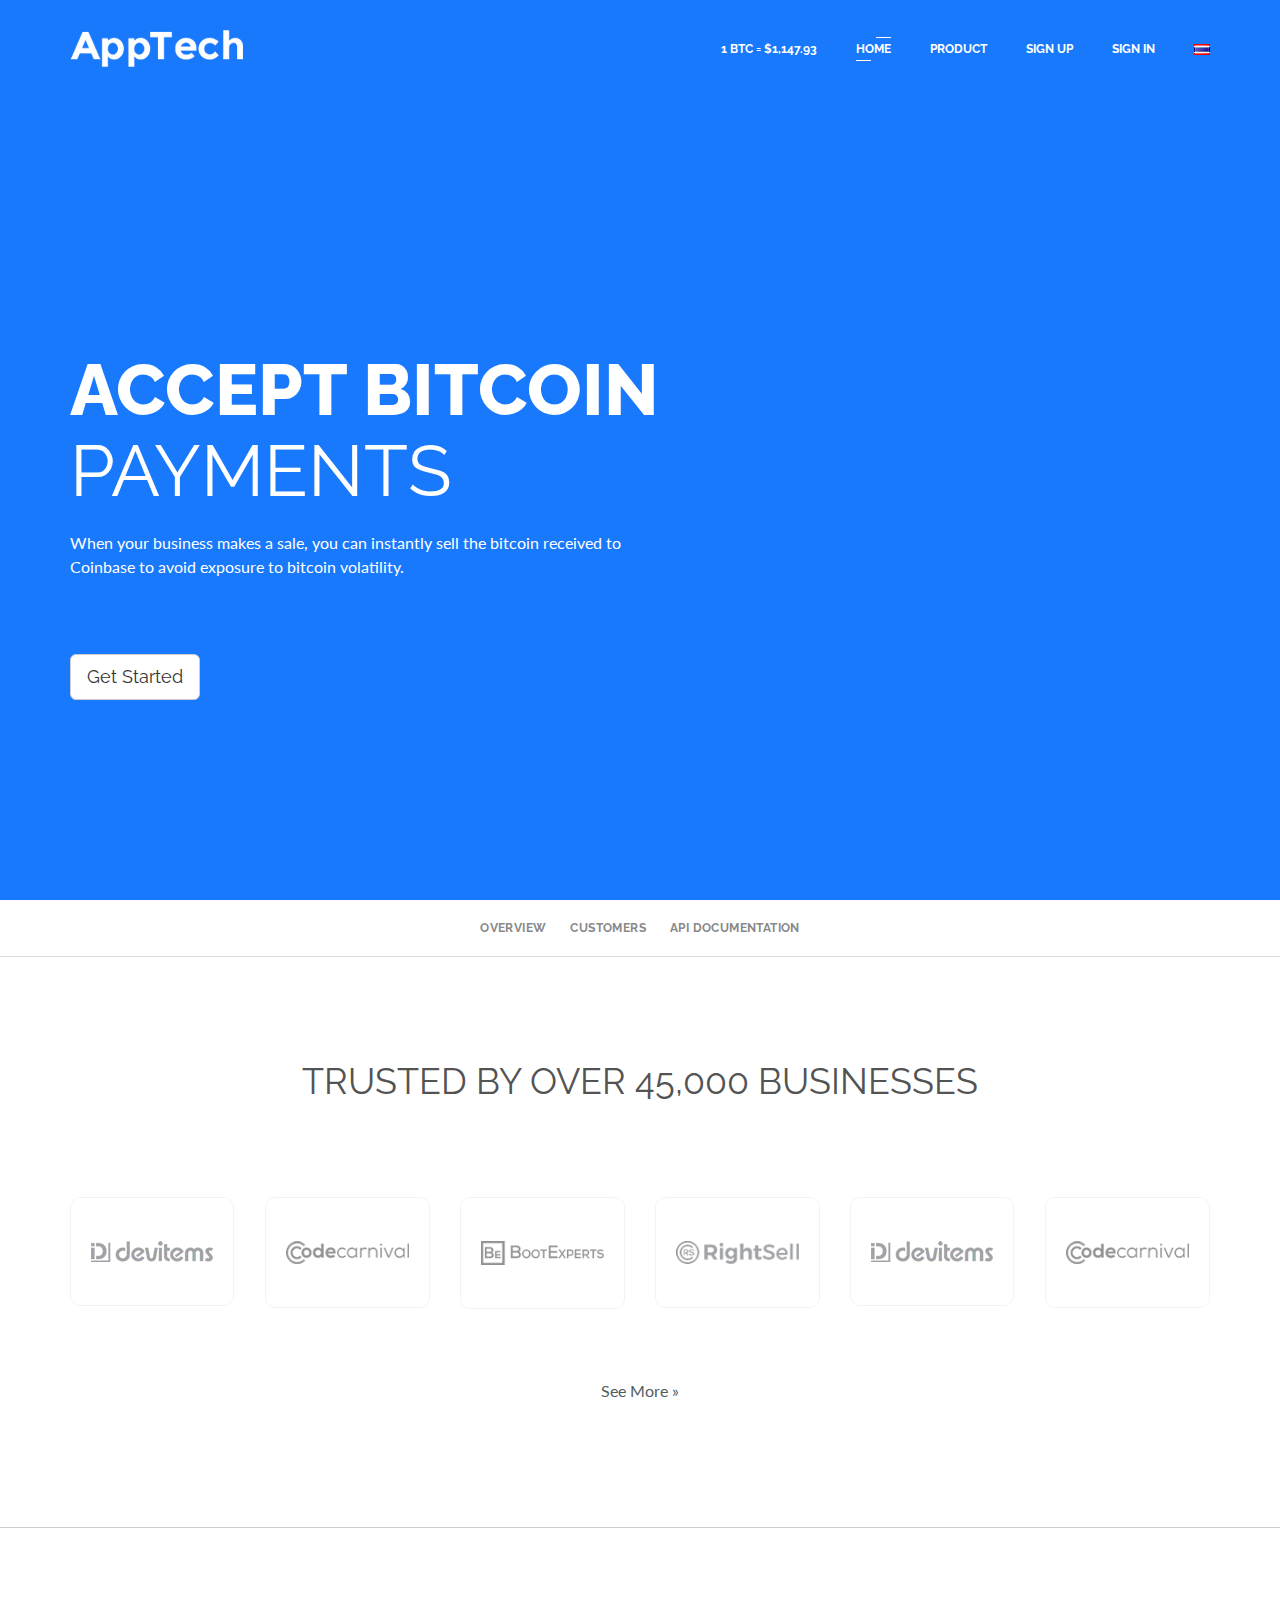
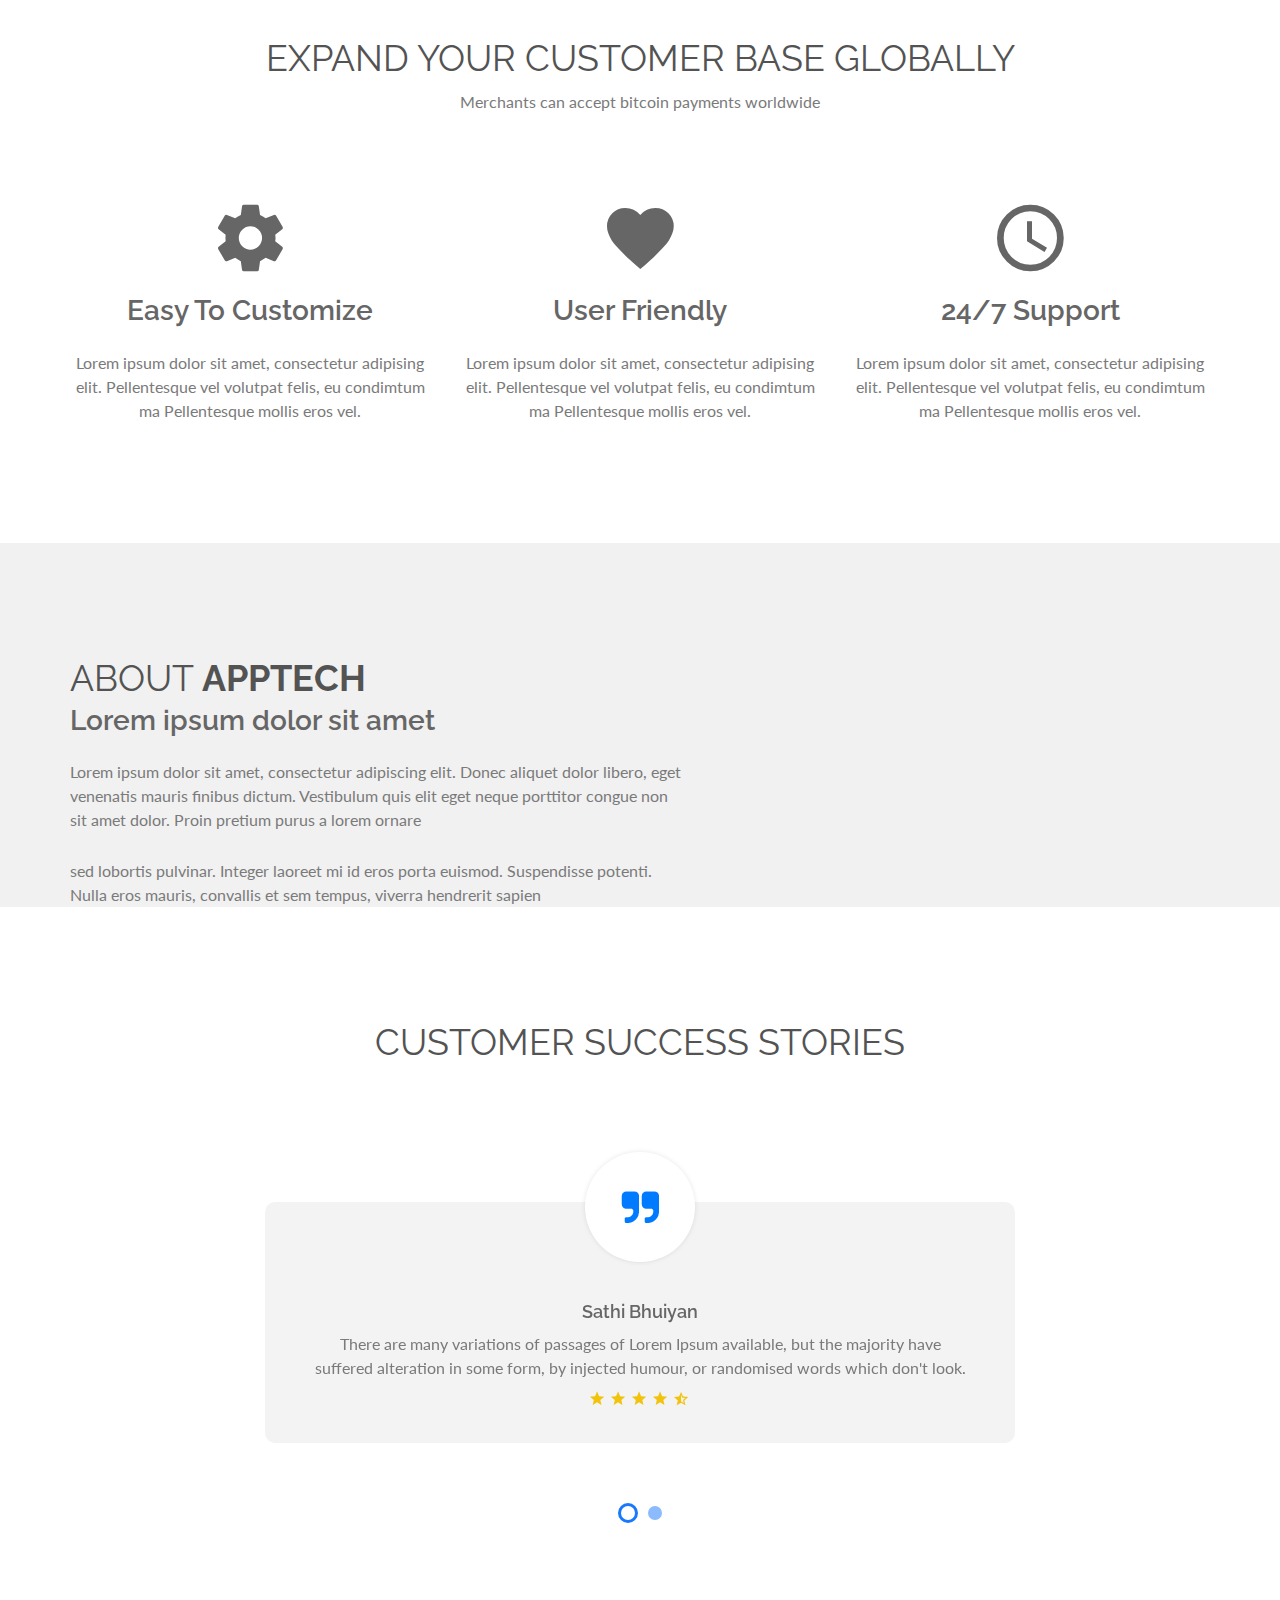
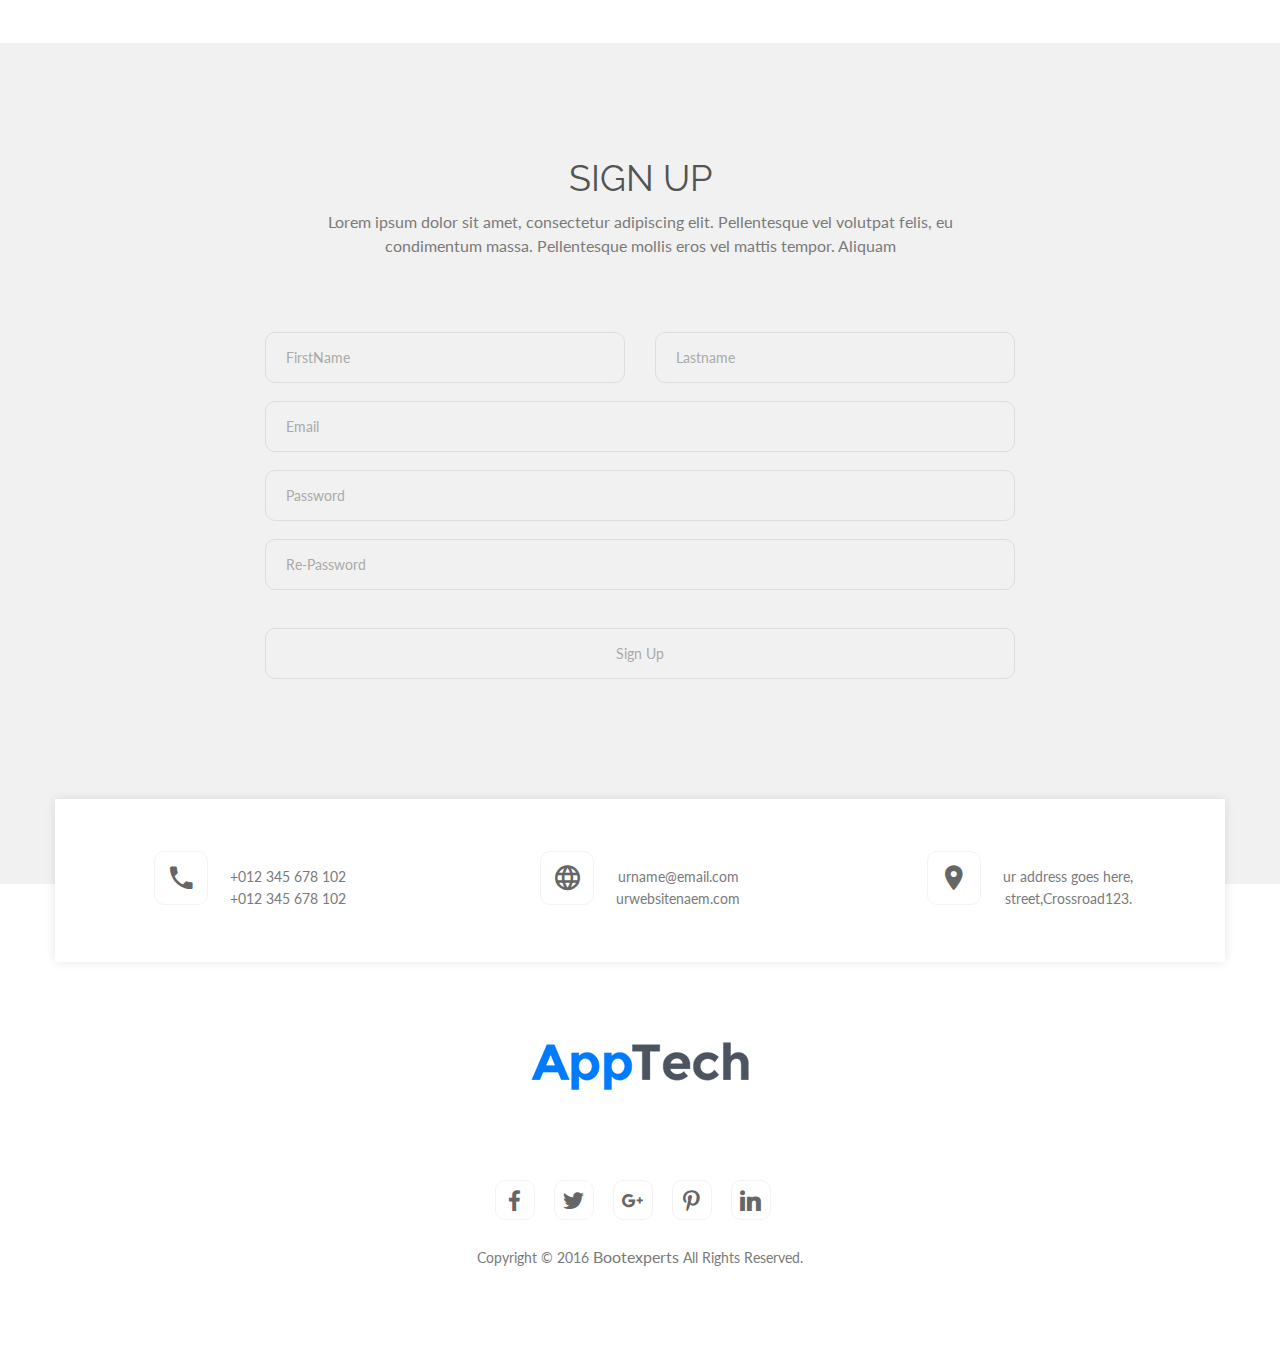
==== commit 25a61f2b: "optimize & final" ====
--- a/index.html
+++ b/index.html
@@ -133,7 +133,8 @@
                             </div>
                             <div class="col-md-4 col-sm-4">
                                 <div class="slider-img">
-                                    <img src="https://www.coinbase.com/assets/merchant/merchant-expedia-06ce61e3e75ba103d4083ebe369c09aa1d41a00572885b2f534cf3138894124c.png" alt="">
+                                    <img src="https://www.coinbase.com/assets/merchant/merchant-expedia-06ce61e3e75ba103d4083ebe369c09aa1d41a00572885b2f534cf3138894124c.png"
+                                         alt="">
                                 </div>
                             </div>
                         </div>
@@ -194,12 +195,11 @@
                     </div>
                 </div>
             </div>
-            <p class="see-more text-center" style="margin-top: 30px">
-                <a href="#" class="muted" style="font-size: 16px;
-    color: #525d63;">
-                    See More
-                    »
-                </a></p>
+            <p class="see-more text-center">
+                <a href="#">
+                    See More »
+                </a>
+            </p>
         </div>
     </div>
     <hr>
@@ -357,7 +357,7 @@
                             <input name="email" type="text" placeholder="Email">
                             <input name="pass" type="password" placeholder="Password">
                             <input name="pass" type="password" placeholder="Re-Password">
-                            <input class="submit " type="submit"  value="Sign Up">
+                            <input class="submit " type="submit" value="Sign Up">
                         </form>
                         <p class="form-messege"></p>
                     </div>
--- a/style.css
+++ b/style.css
@@ -1934,26 +1934,6 @@
     color: #111;
 }
 
-#trust, body.featured_merchants #trust {
-    text-align: center;
-    padding: 20px;
-}
-
-#trust h3, body.featured_merchants #trust h3 {
-    margin: 30px 0 50px;
-    font-size: 16px;
-    text-transform: uppercase;
-    color: #8D8D8D;
-    letter-spacing: 1px;
-}
-
-#trust .see-more, body.featured_merchants #trust .see-more {
-    margin-top: 50px;
-}
-
-
-
-
 
 .sub-nav {
     line-height: 1;
@@ -1972,7 +1952,6 @@
     flex-direction: column;
 }
 
-
 .sub-nav ul .active {
     background-color: #4A90E2;
 }
@@ -1980,7 +1959,6 @@
 .sub-nav ul .active a {
     color: white;
 }
-
 
 .sub-nav ul li {
     padding: 10px 10px;
@@ -1995,15 +1973,11 @@
     text-align: center;
 }
 
-
 .sub-nav ul li a {
     padding: 20px;
     text-decoration: none;
     color: #6B6B6B;
 }
-
-
-
 
 .section-nav {
     color: #979797;
@@ -2057,14 +2031,9 @@
     font-weight: bold;
 }
 
-
-
-.section-nav > ul{
+.section-nav > ul {
     margin-bottom: 10px;
 }
-
-
-
 
 .docs-content {
     color: #3e4552;
@@ -2339,3 +2308,66 @@
     font-weight: bold;
     color: #333;
 }
+
+/*-------------------my----long----------------*/
+
+.rating i + i {
+    margin-left: 3px;
+}
+
+.rating i {
+    color: #FFD203;
+}
+
+.rating i.active {
+    color: #E4E4E4;
+}
+
+a.thumbnail > img {
+    width: 100%;
+}
+
+.cart-title {
+    font-size: 24px;
+}
+
+.cart-price {
+    margin-top: 10px;
+}
+
+.cart-description {
+    margin-bottom: 20px;
+}
+
+.cart-pay {
+    margin-top: 50px
+}
+
+.space-top {
+    margin-top: 60px;
+}
+
+.footer {
+    text-align: center;
+    padding-top: 20px;
+    padding-bottom: 30px;
+
+}
+
+.customer-head {
+    background-color: #1879FD;
+    padding-top: 60px;
+    padding-bottom: 70px;
+    color: white;
+    text-align: center;
+}
+
+a.nav-clients.active {
+    color: #1a1a1a
+}
+
+p.see-more , a{
+    margin-top: 60px;
+    font-size: 16px;
+    color: #525d63;
+}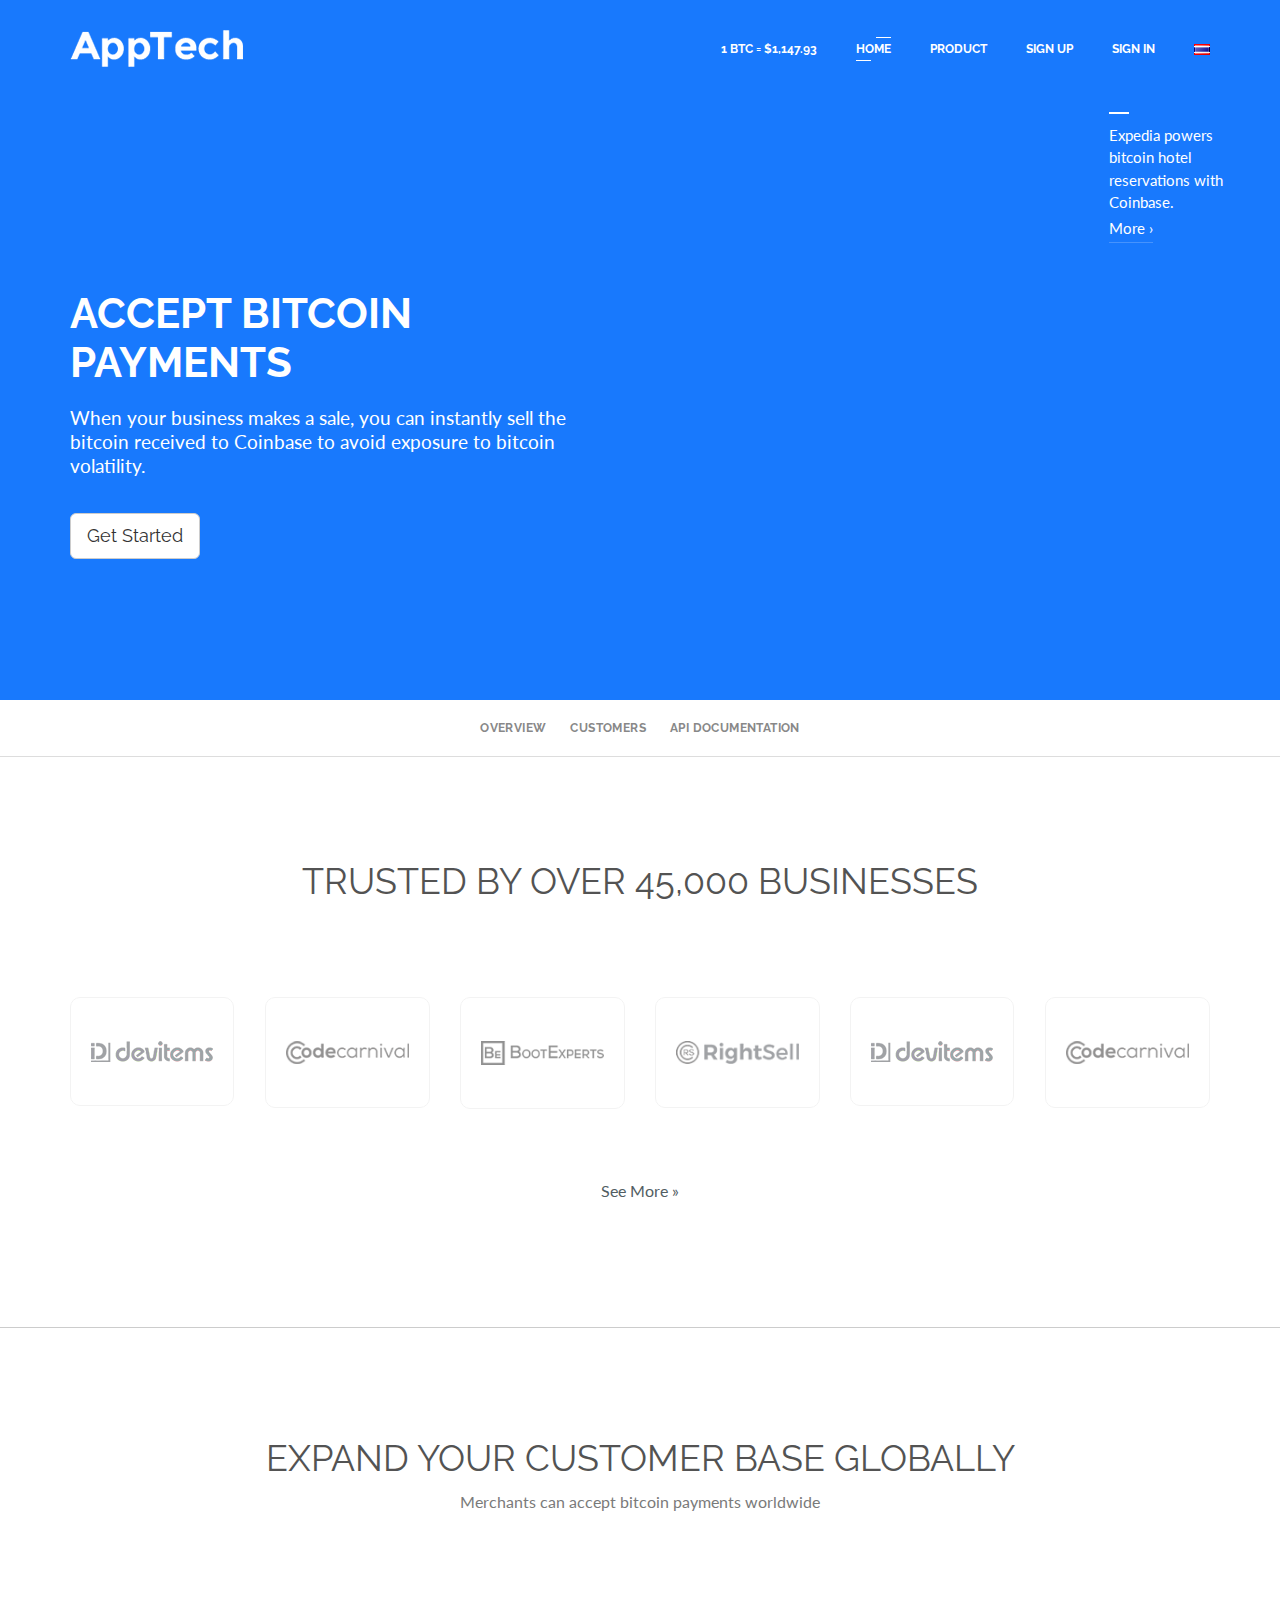
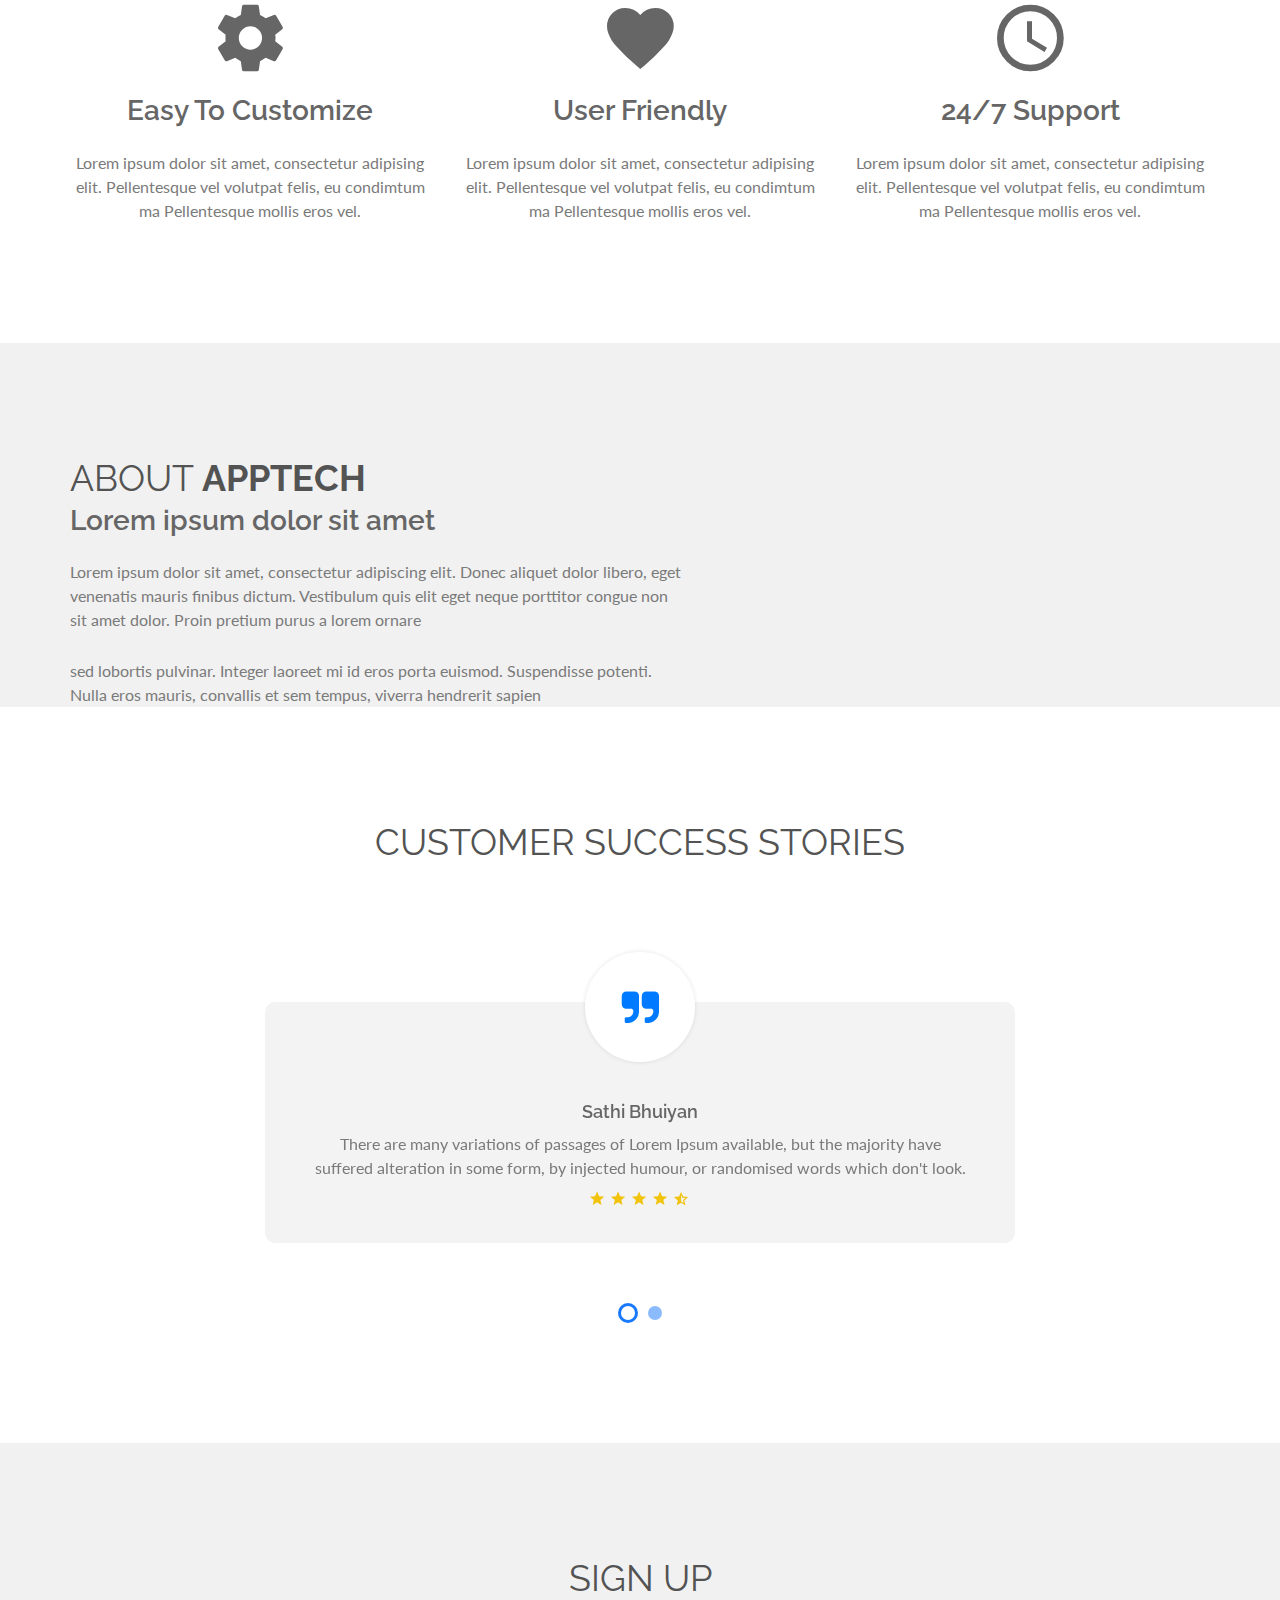
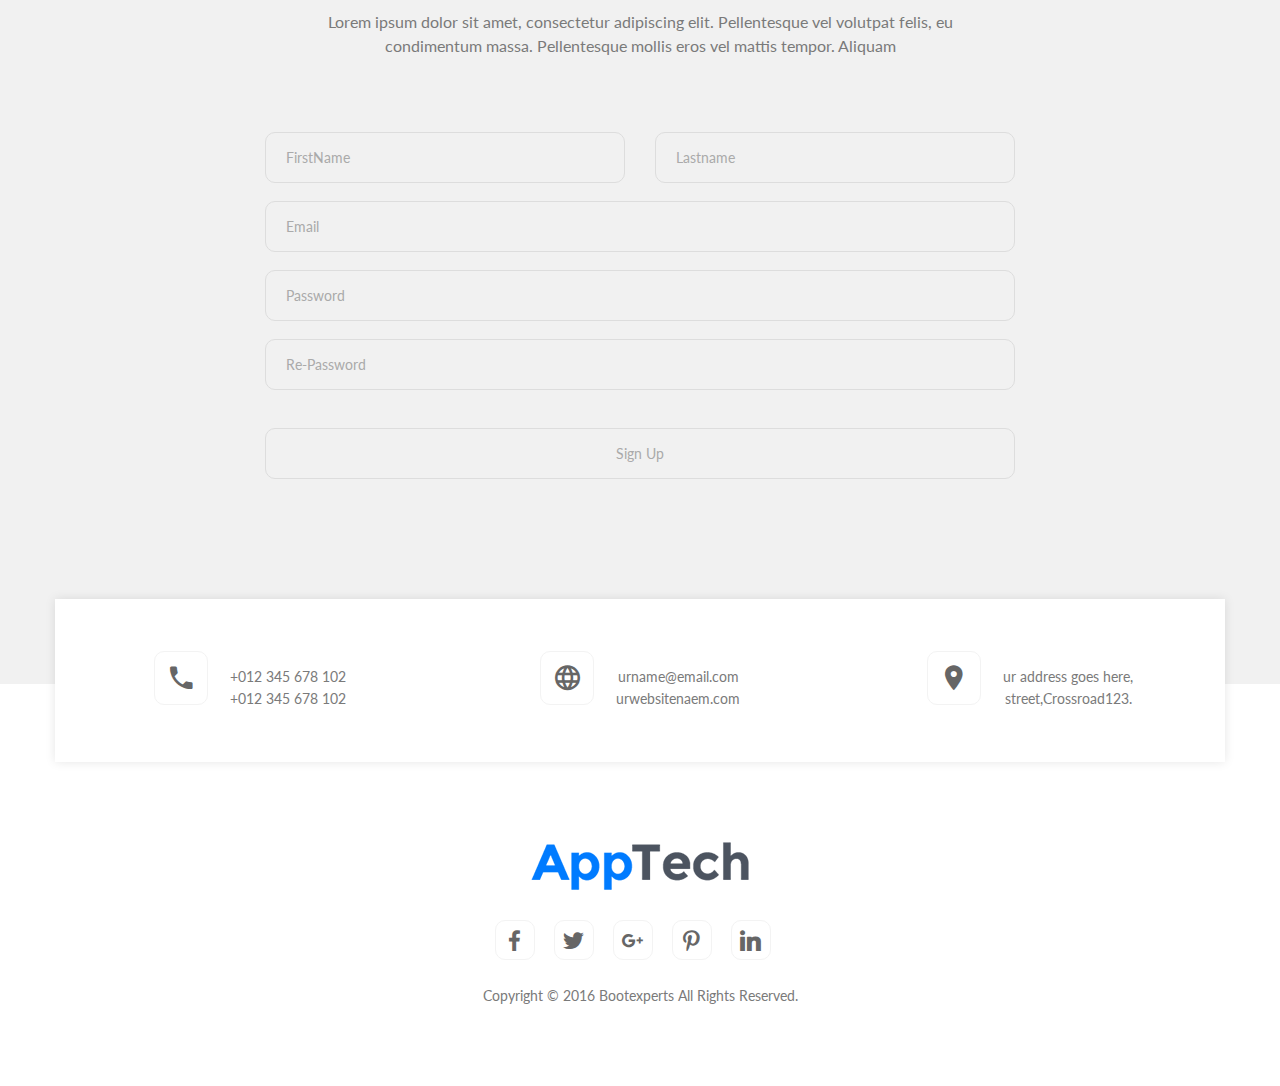
==== commit 83864e77: "fix header" ====
--- a/index.html
+++ b/index.html
@@ -59,6 +59,7 @@
     <!-- modernizr JS
     ============================================ -->
     <script src="js/vendor/modernizr-2.8.3.min.js"></script>
+
 </head>
 <body>
 <!--[if lt IE 8]>
@@ -114,29 +115,32 @@
     </header>
     <!-- Home Area
     ============================================ -->
-    <div id="home-area" class="height-100vh bg-oapcity-40 bg-overly  sm-height-none">
+    <div id="home-area" class="height-600 bg-oapcity-40 bg-overly  sm-height-none">
         <div class="table">
             <div class="table-cell">
                 <div class="container">
                     <div class="row">
                         <div class="home-slider clearfix">
-                            <div class="col-md-8 col-sm-8">
+                            <div class="col-md-7 col-sm-8">
                                 <div class="top-text pt-60">
                                     <div class="slider-text">
                                         <h1>ACCEPT BITCOIN </h1>
-                                        <h2>PAYMENTS</h2>
+                                        <h1>PAYMENTS</h1>
                                         <p>When your business makes a sale, you can instantly sell the bitcoin received
                                             to Coinbase to avoid exposure to bitcoin volatility.</p>
                                         <a href="#" class="btn btn-default btn-lg">Get Started</a>
                                     </div>
                                 </div>
                             </div>
-                            <div class="col-md-4 col-sm-4">
-                                <div class="slider-img">
-                                    <img src="https://www.coinbase.com/assets/merchant/merchant-expedia-06ce61e3e75ba103d4083ebe369c09aa1d41a00572885b2f534cf3138894124c.png"
+                            <div class="col-md-5 col-sm-6 hidden-xs hidden-sm">
+                                    <img  src="https://www.coinbase.com/assets/merchant/merchant-expedia-06ce61e3e75ba103d4083ebe369c09aa1d41a00572885b2f534cf3138894124c.png"
                                          alt="">
-                                </div>
-                            </div>
+                                    <p>Expedia powers bitcoin hotel reservations with Coinbase.
+                                        <br><a style="color: white" href="https://blog.coinbase.com/expedia-com-partners-with-coinbase-for-hotel-payments-via-bitcoin-cb6b8836e3e3" target="_blank">More ›</a></p>
+
+
+                            </div>
+
                         </div>
                     </div>
                 </div>
--- a/style.css
+++ b/style.css
@@ -149,6 +149,14 @@
     height: 100vh;
 }
 
+.height-600 {
+    height: 700px;
+}
+
+.height-100vh {
+    height: 100vh;
+}
+
 .table,
 .table-cell {
     display: table;
@@ -1934,7 +1942,6 @@
     color: #111;
 }
 
-
 .sub-nav {
     line-height: 1;
     padding-top: 5px;
@@ -2366,8 +2373,58 @@
     color: #1a1a1a
 }
 
-p.see-more , a{
+p.see-more > a {
+    font-size: 16px;
+    color: #525d63;
+}
+
+p.see-more {
     margin-top: 60px;
     font-size: 16px;
     color: #525d63;
+}
+
+.home-slider .slider-text > h1 {
+    font-weight: bold;
+    font-size: 42px;
+}
+
+.home-slider .slider-text > p {
+    font-size: 19px;
+    margin-top: 20px
+}
+
+.home-slider .slider-text > a {
+    margin-top: 20px
+}
+
+.home-slider img {
+    max-height: 400px;
+}
+
+.home-slider > div > p {
+    width: 116px;
+    color: white;
+    font-size: 15px;
+    position: absolute;
+    bottom: 8px;
+    right: 0;
+    line-height: 1.5;
+}
+
+.home-slider > div > p:before {
+    width: 20px;
+    height: 2px;
+    background: #fff;
+    margin: 10px 0;
+    display: block;
+    content: "";
+}
+
+.home-slider > div > p > a {
+    color: #fff;
+    border-bottom: 1px solid rgba(255, 255, 255, 0.2);
+    padding: 0.2em 0;
+    text-decoration: none;
+    display: inline-block;
 }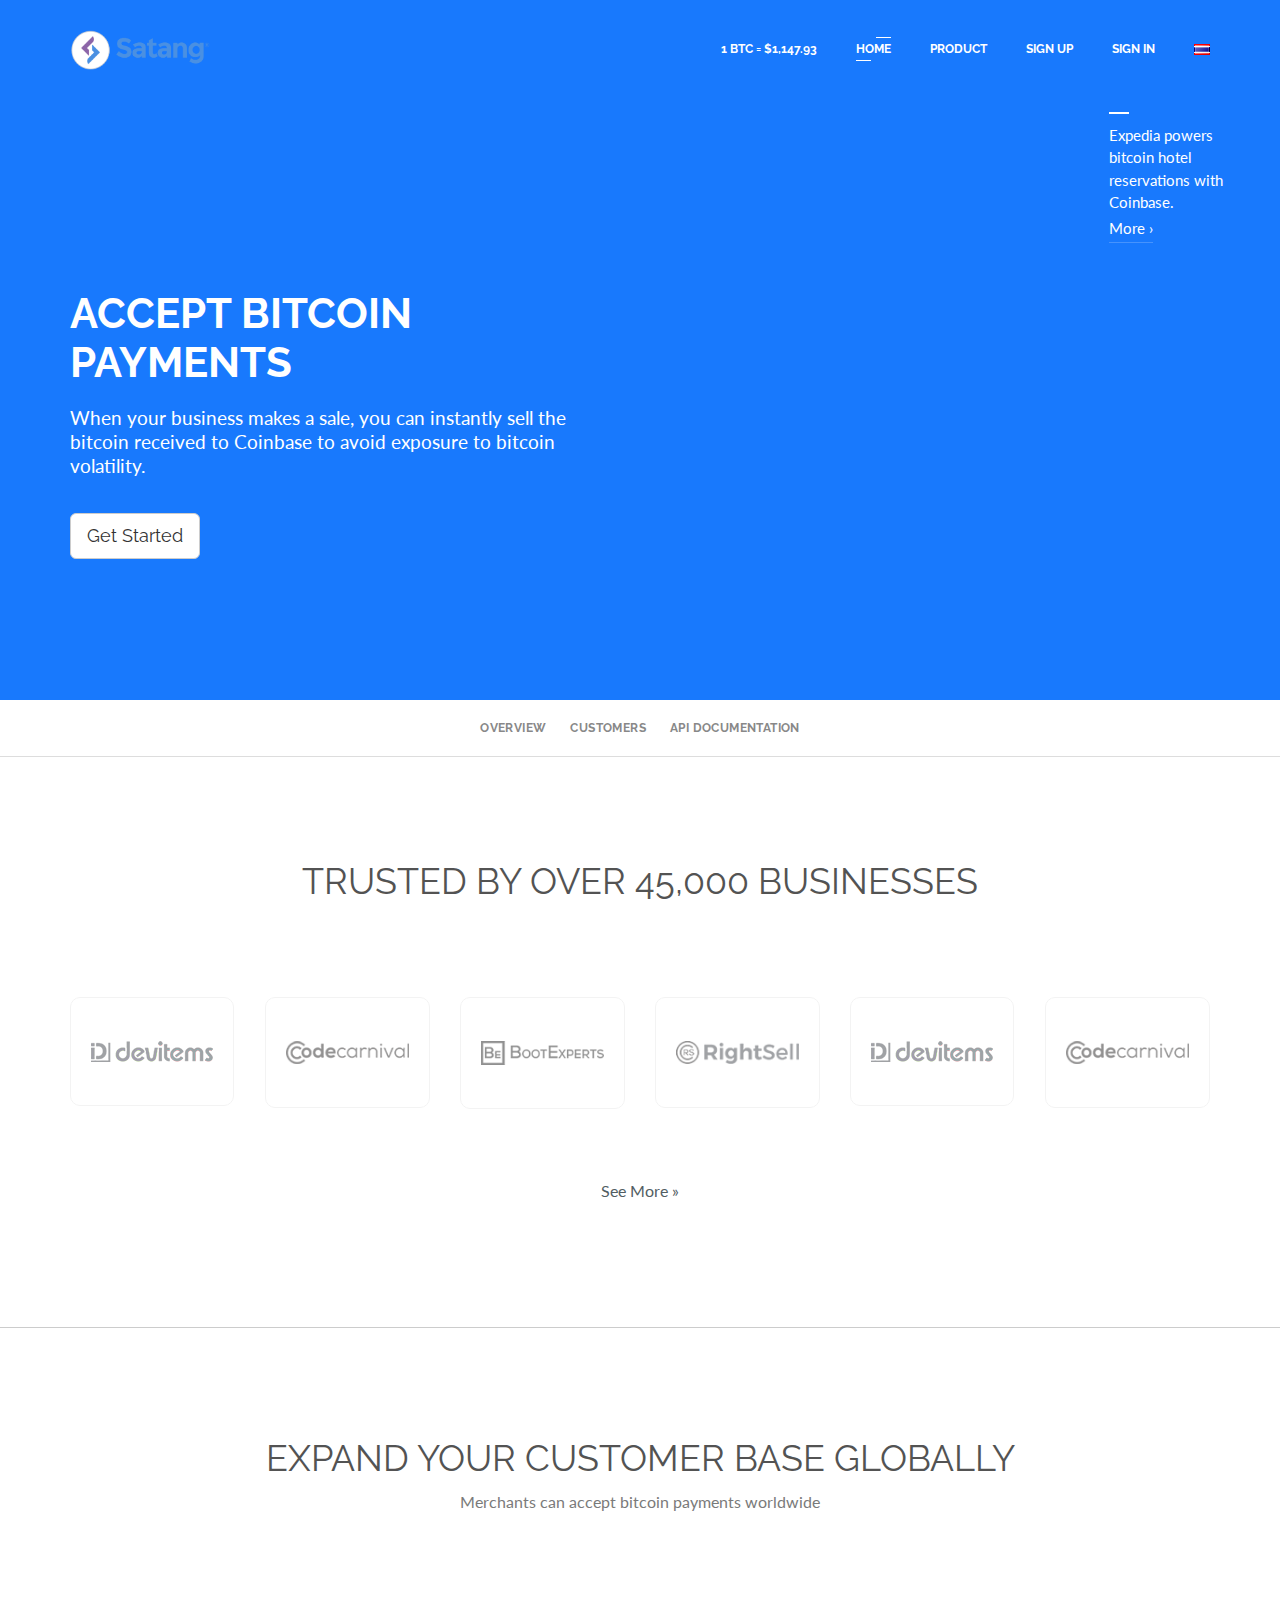
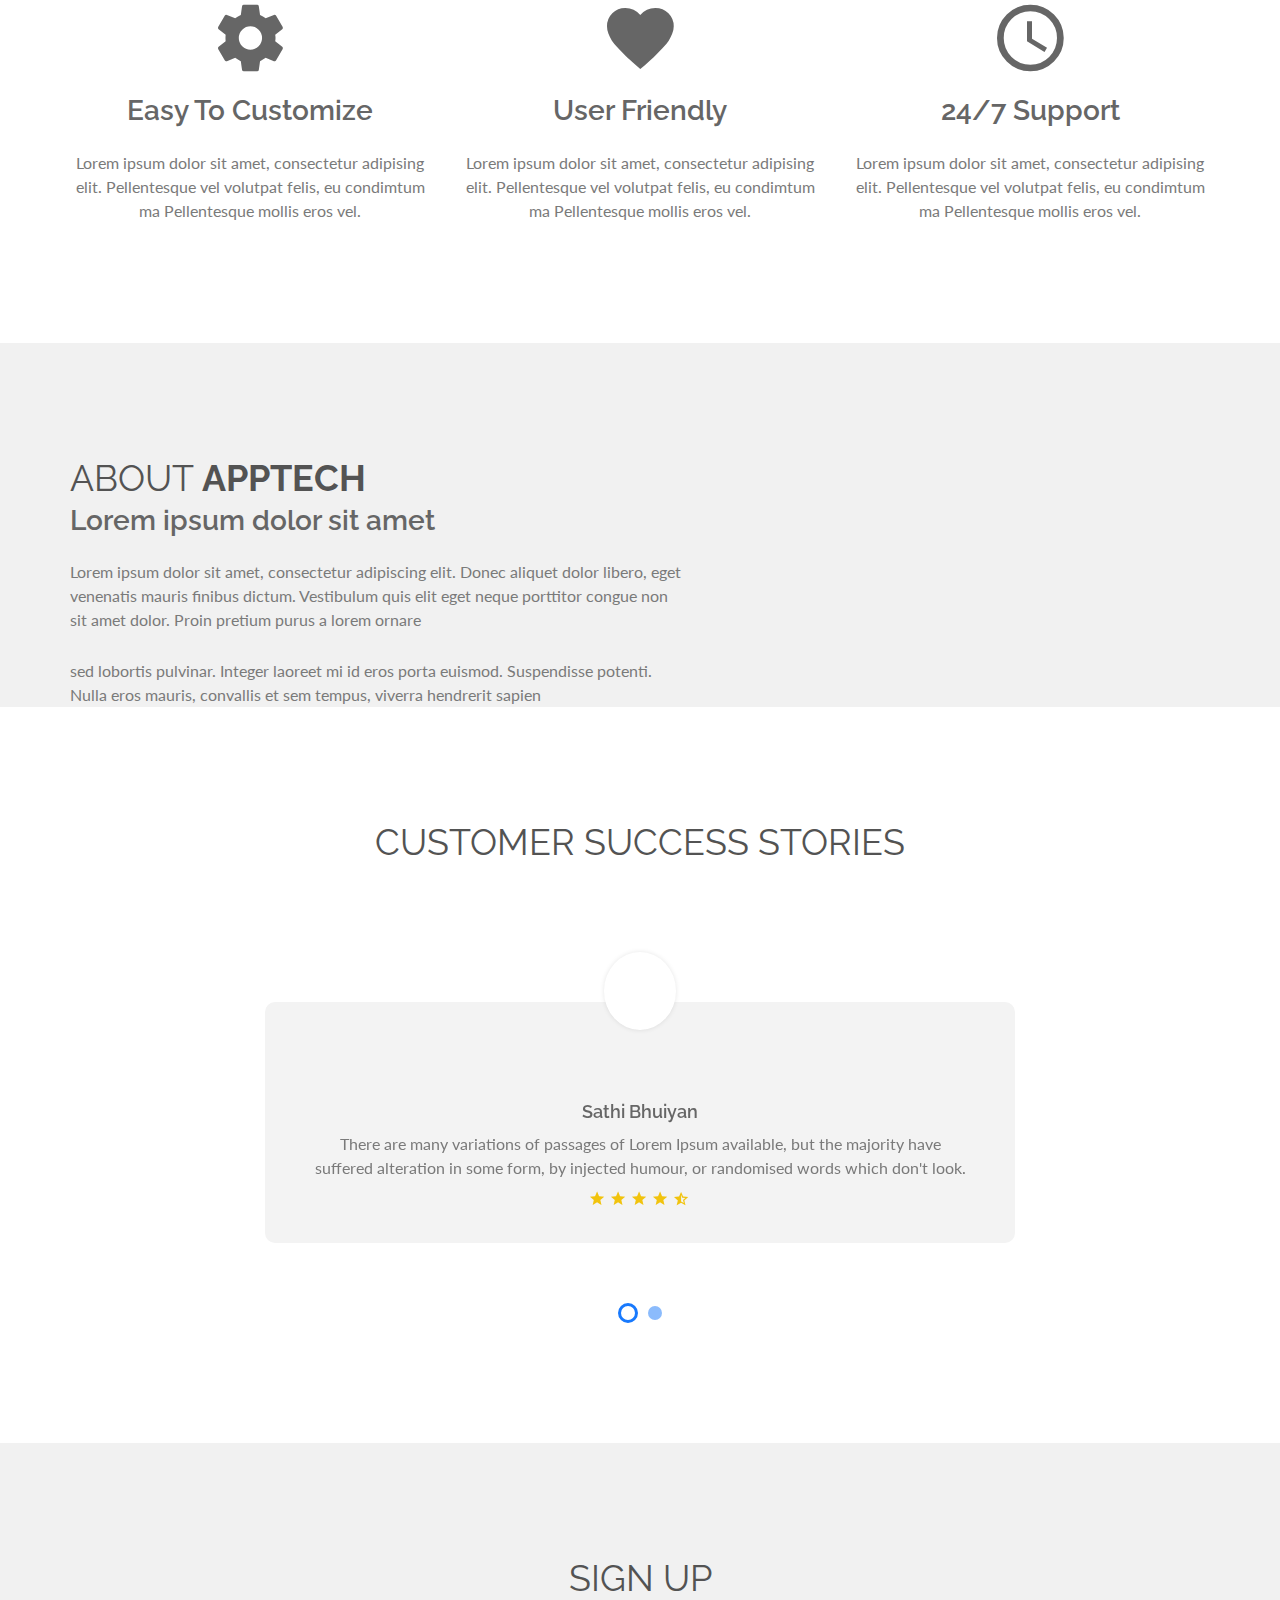
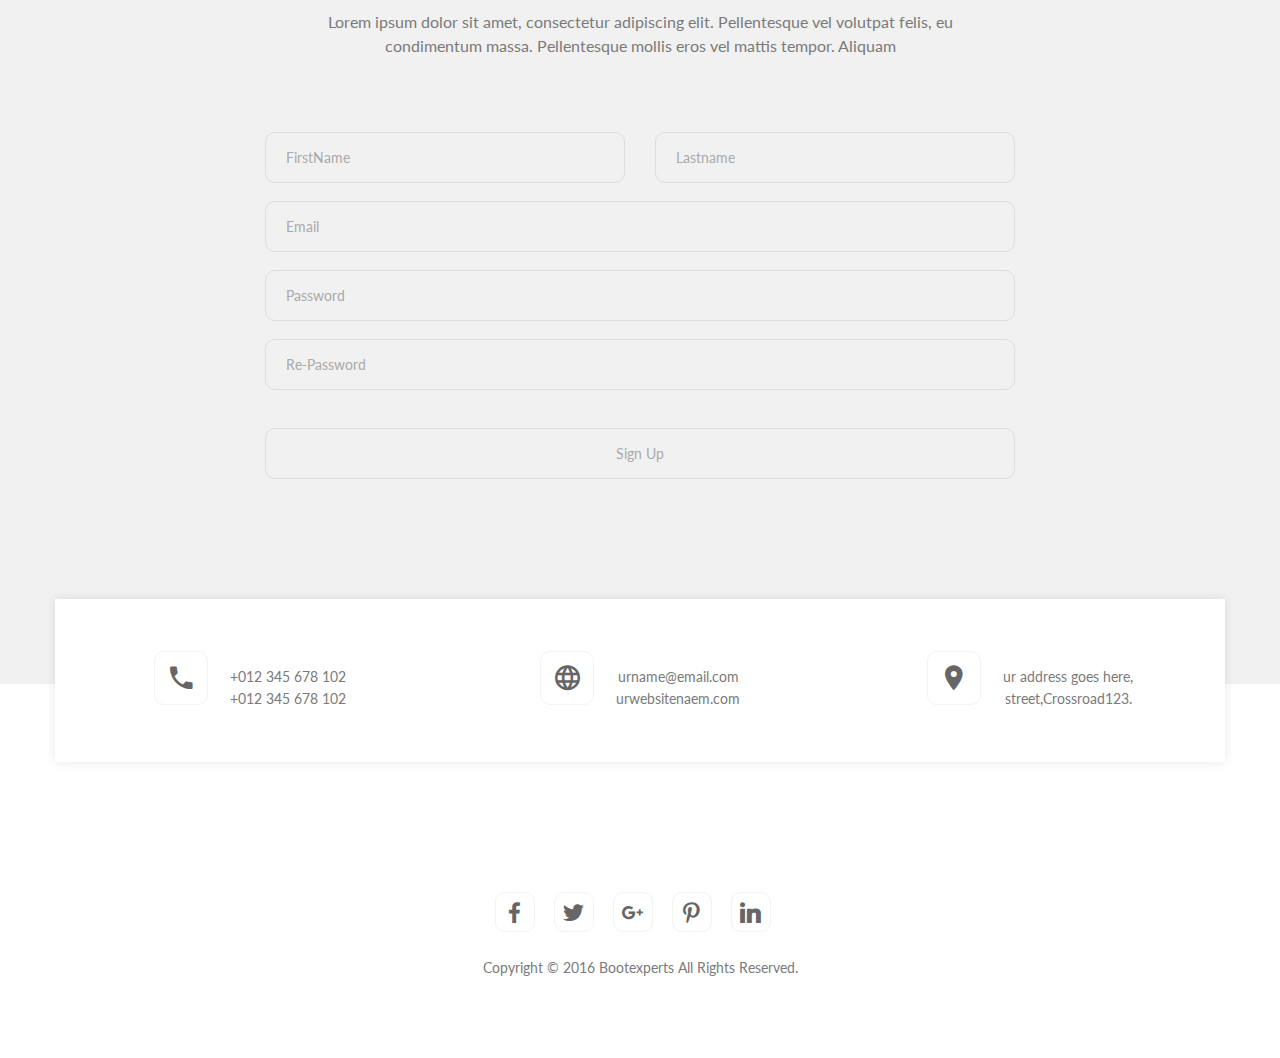
==== commit 2a3c9b0a: "add new logo" ====
--- a/index.html
+++ b/index.html
@@ -76,7 +76,7 @@
                 <div class="row">
                     <div class="col-md-12">
                         <div class="logo float-left">
-                            <a href="index.html"><img src="img/logo/logo.png" alt="logo"/></a>
+                            <a href="index.html"><img src="img/St-Horizontal-Logo-2.png" style="height: 40px"/></a>
                         </div>
                         <div class="main-menu float-right">
                             <nav>
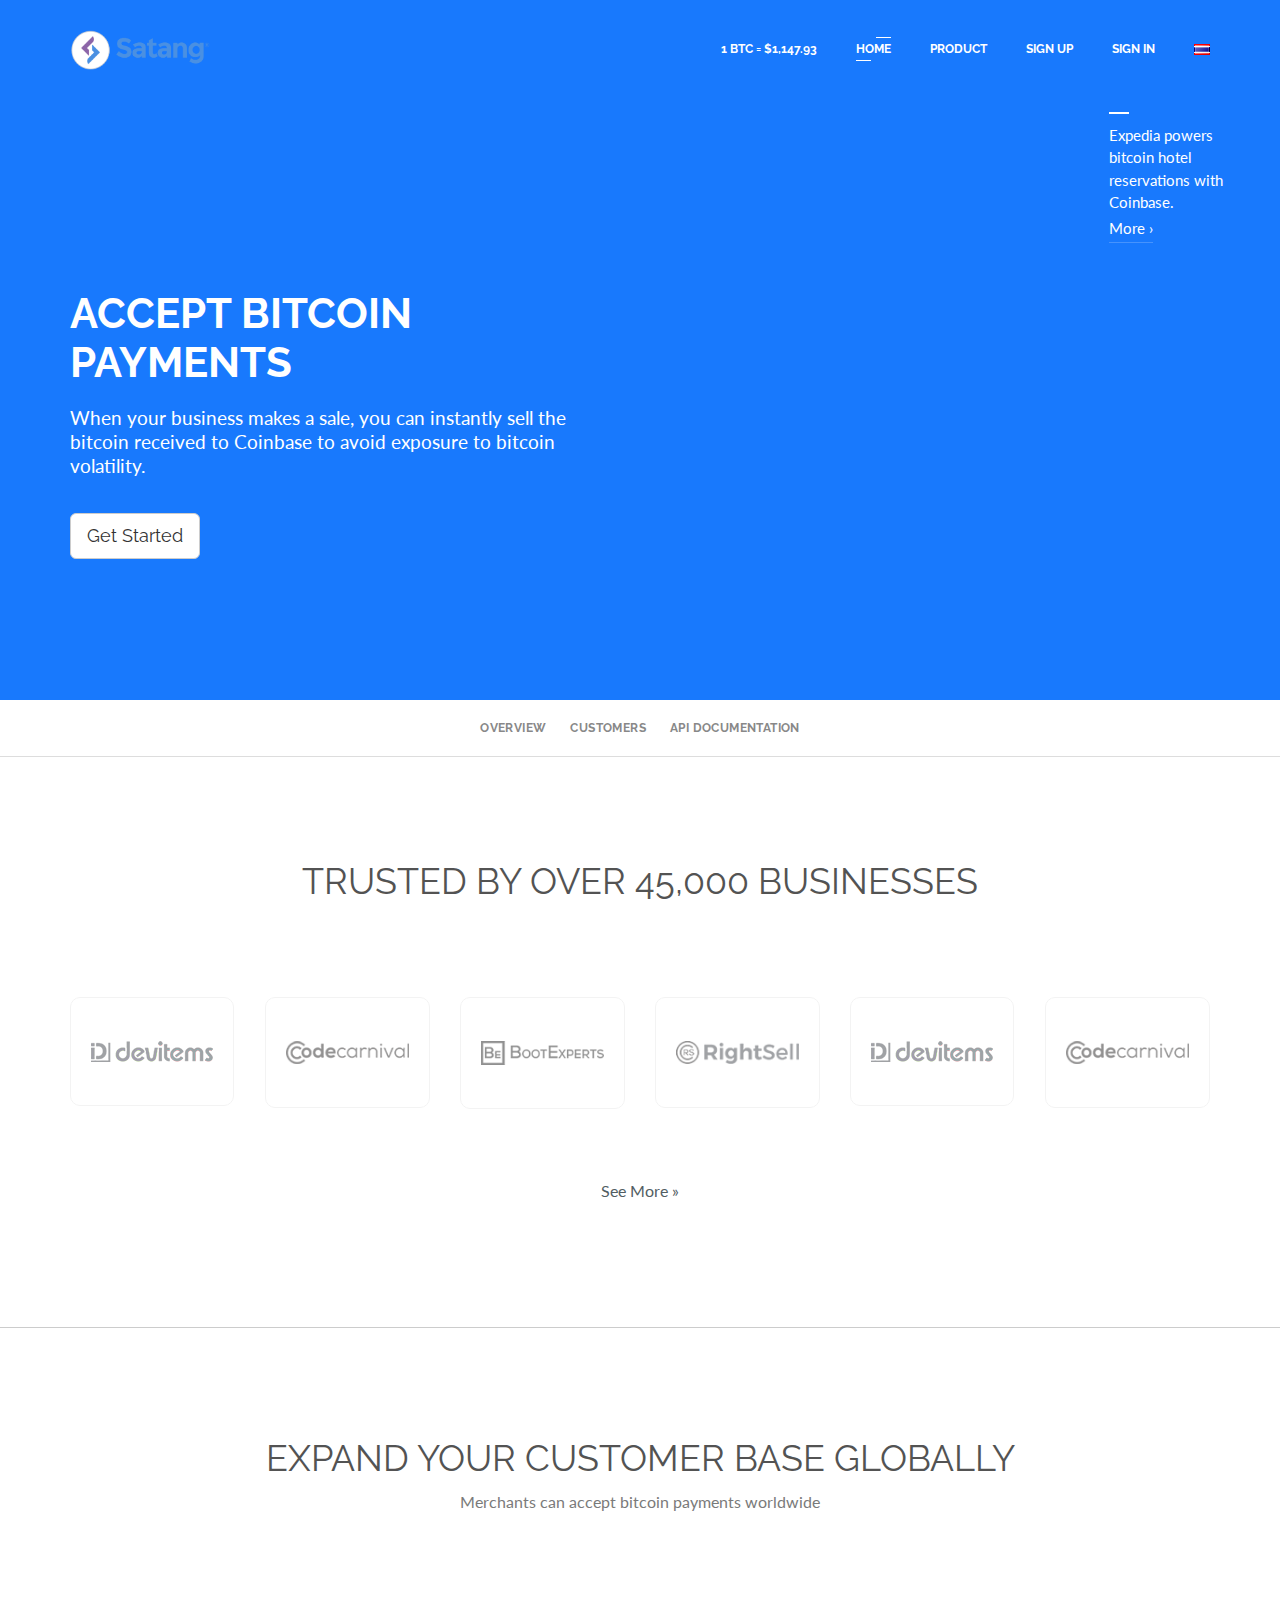
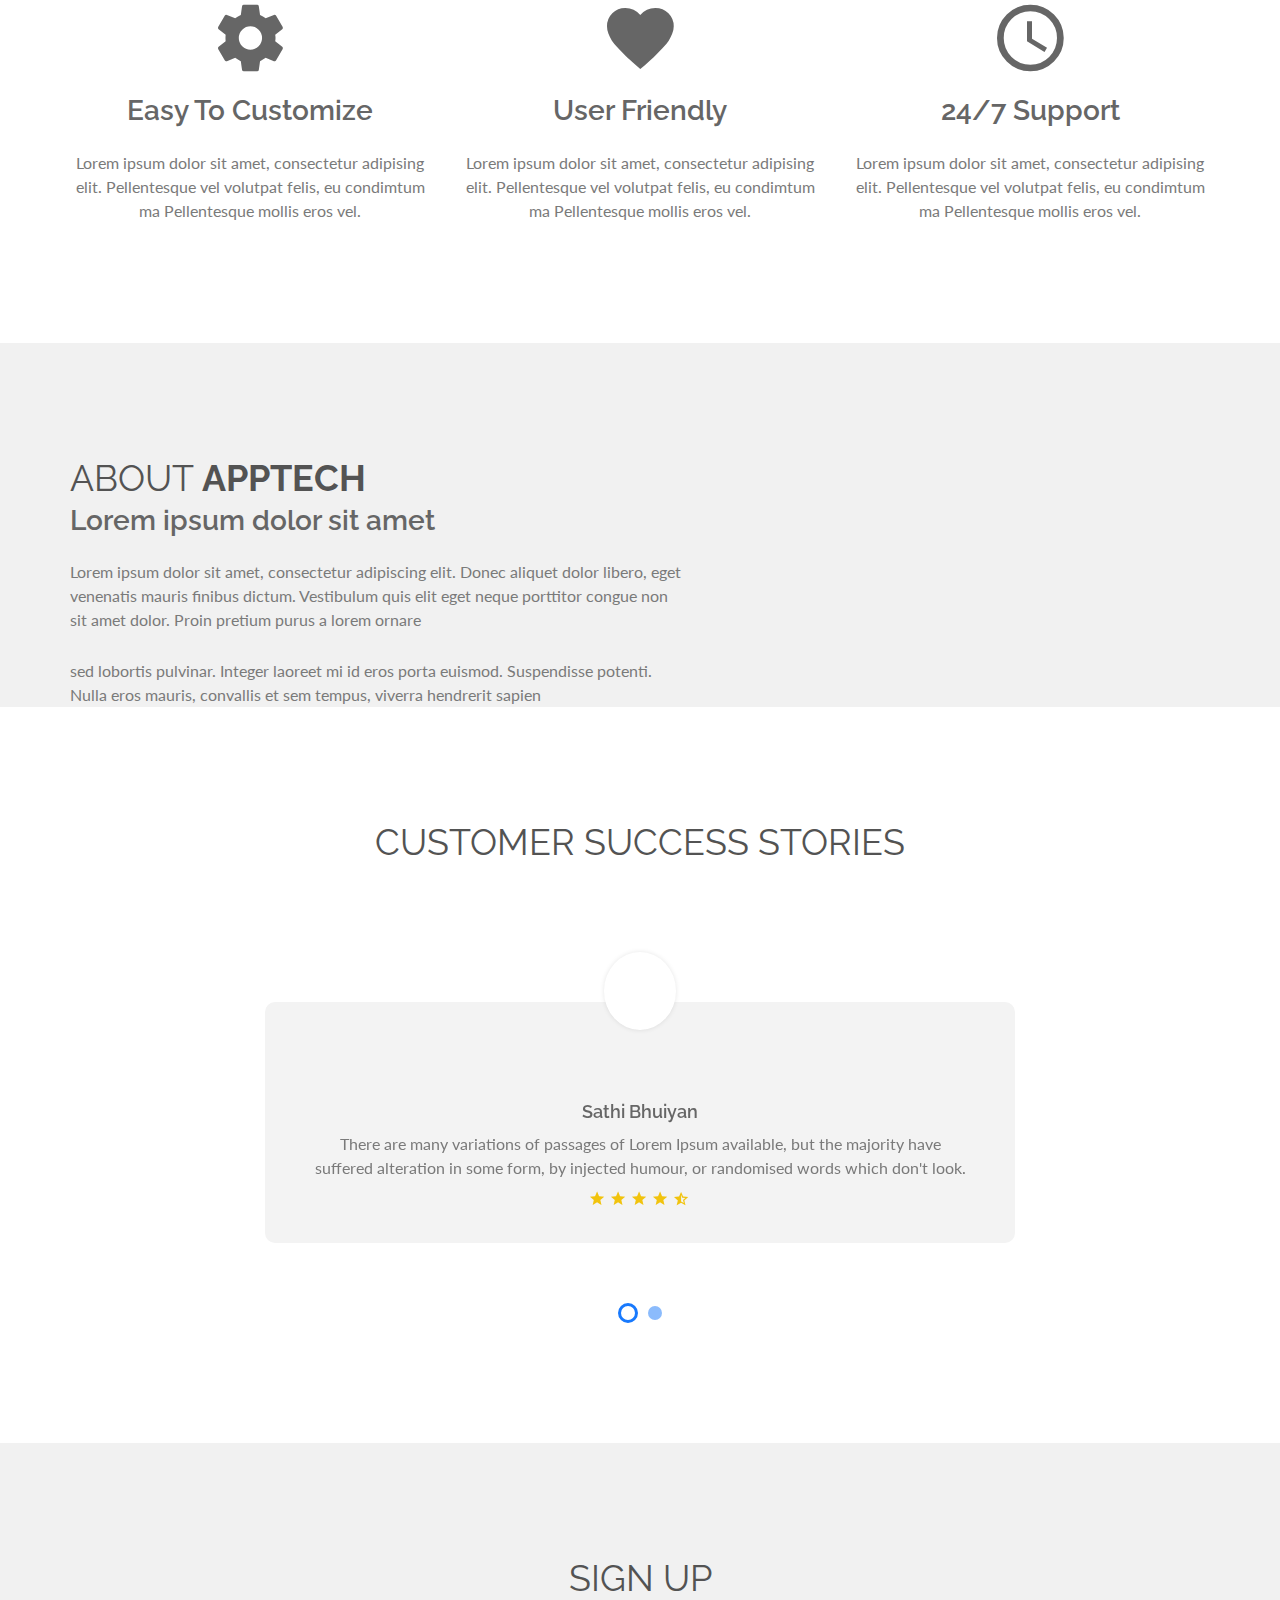
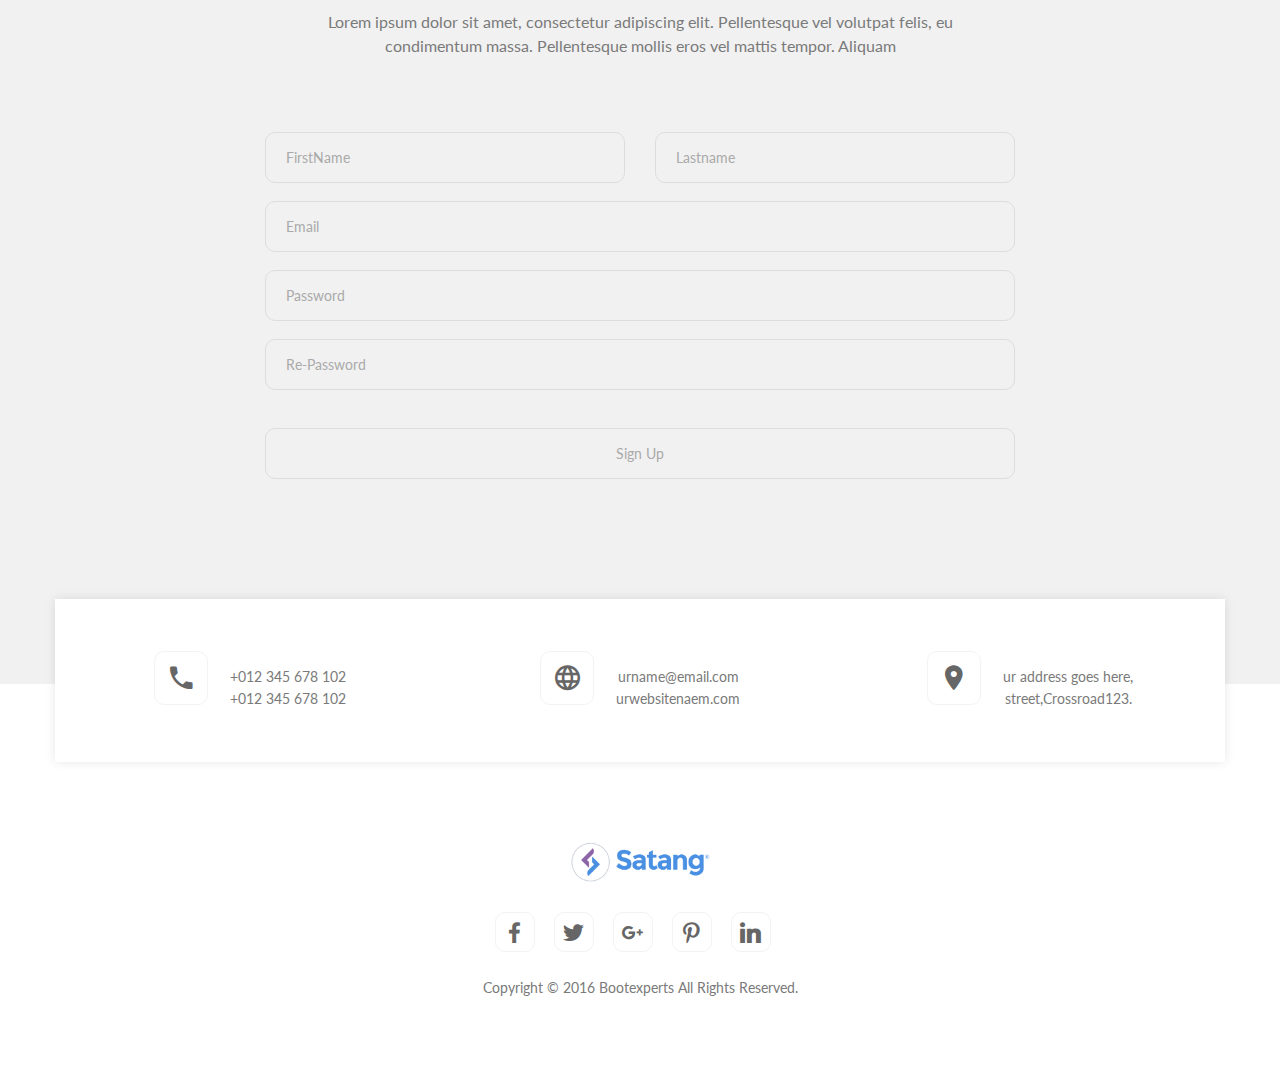
==== commit 8c51ec6d: "add new logo" ====
--- a/index.html
+++ b/index.html
@@ -420,7 +420,7 @@
             <div class="col-md-12 text-center">
                 <div class="footer-all">
                     <div class="footer-logo">
-                        <a href="#"><img src="img/logo/2.png" alt=""></a>
+                        <a href="#"><img src="img/St-Horizontal-Logo-2.png" style="height: 40px"/></a>
                     </div>
                     <div class="footer-icon">
                         <ul>
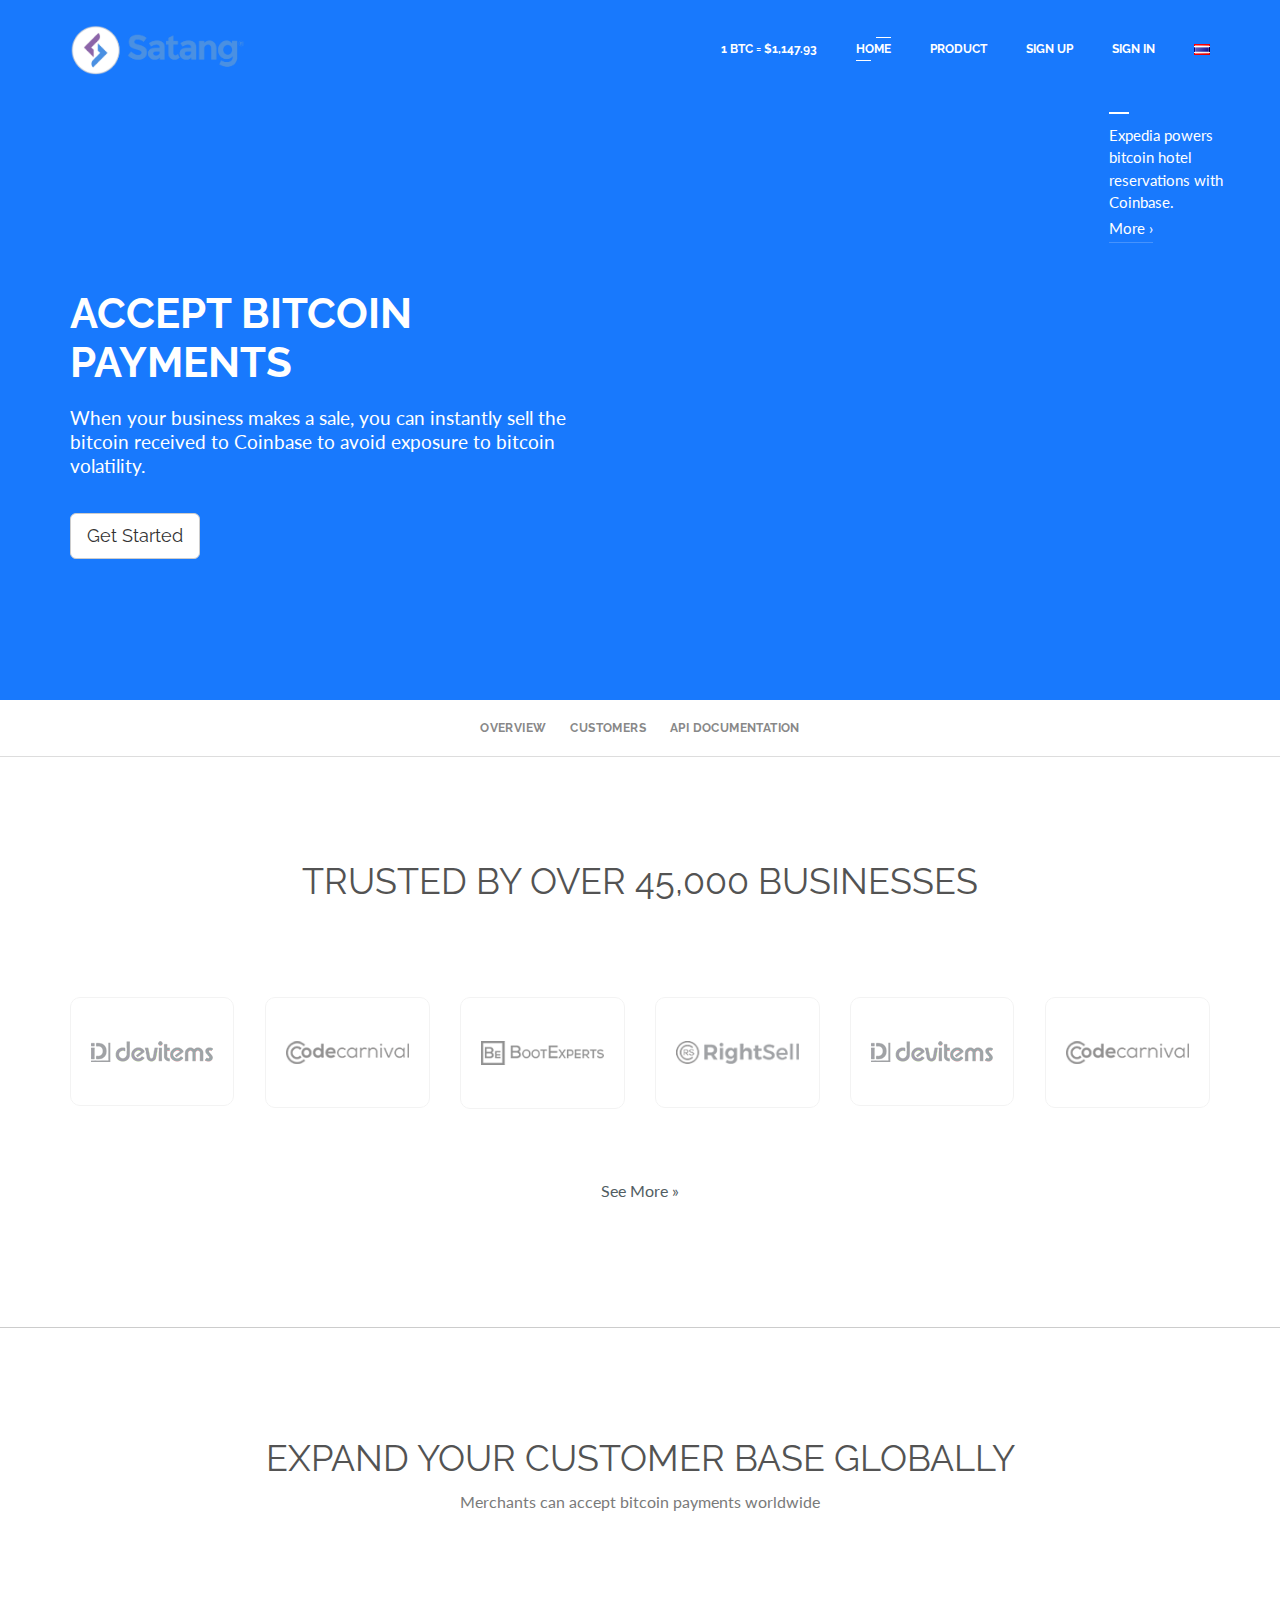
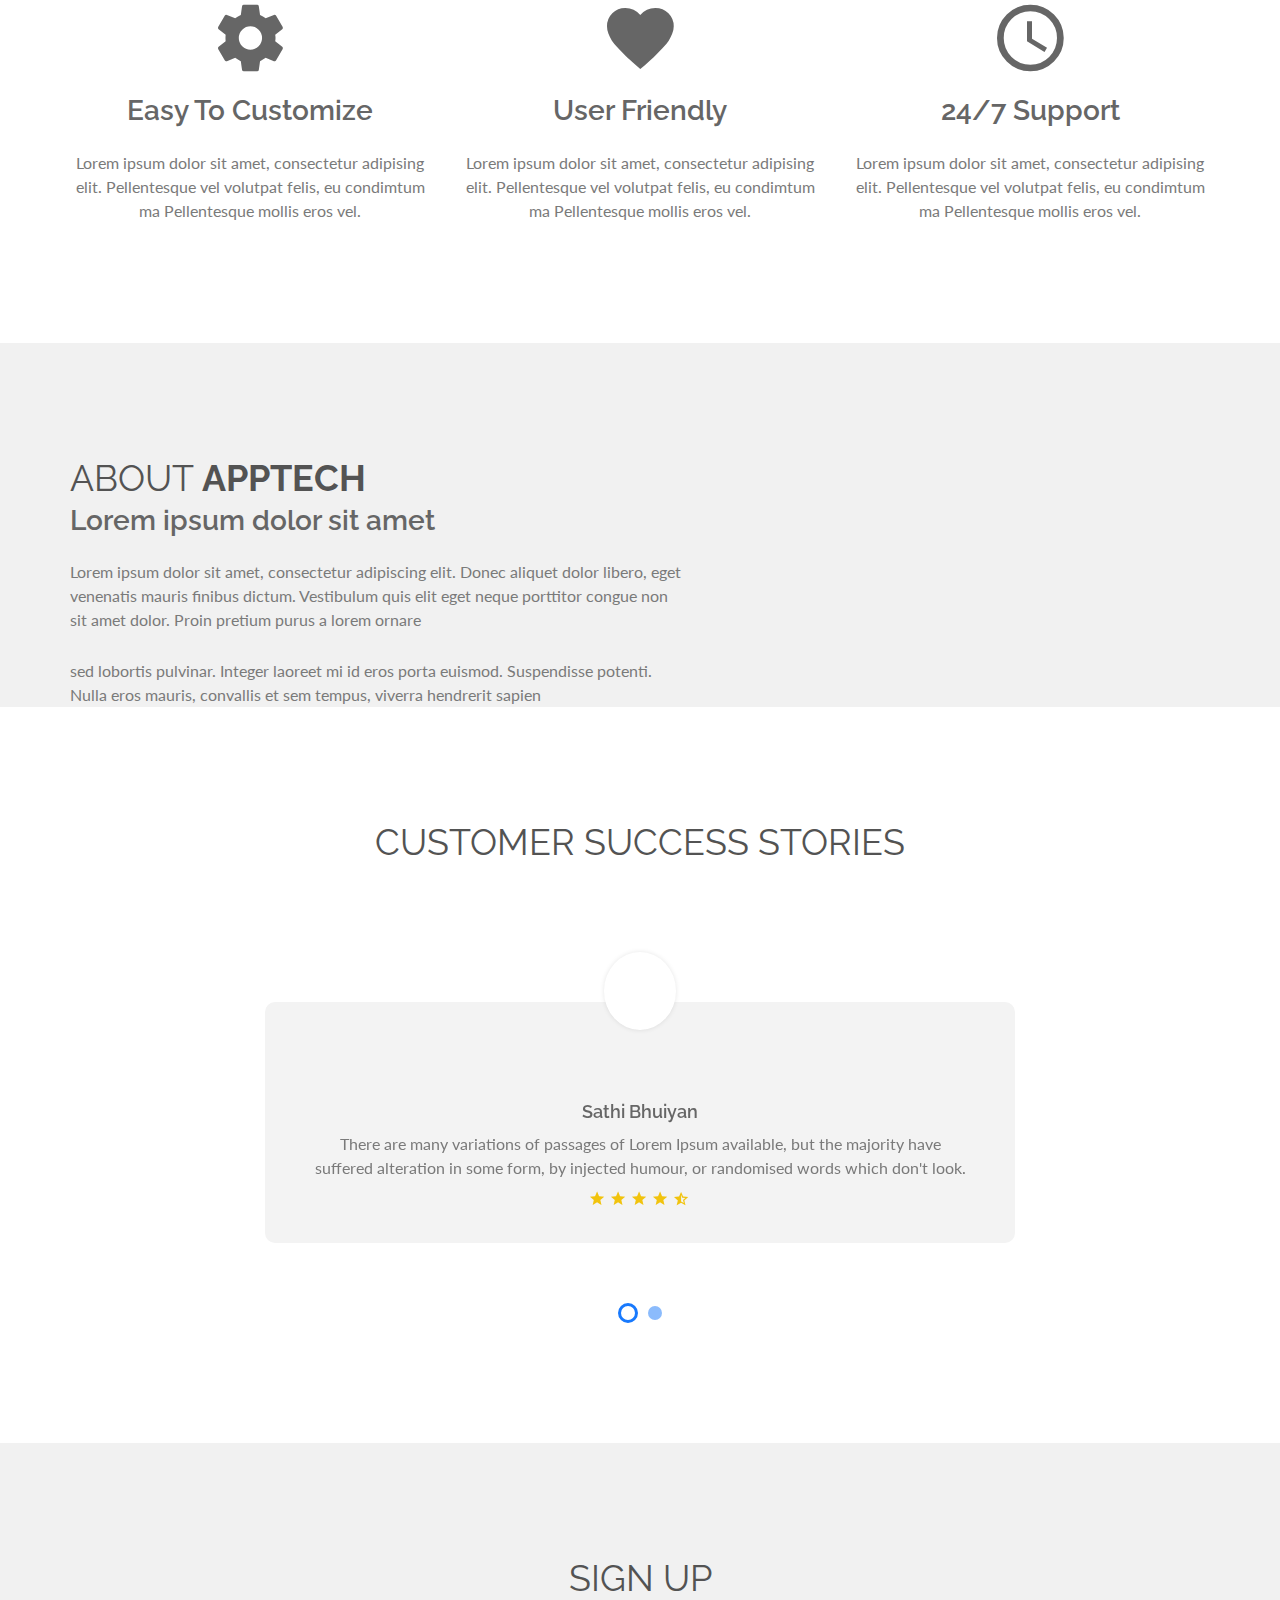
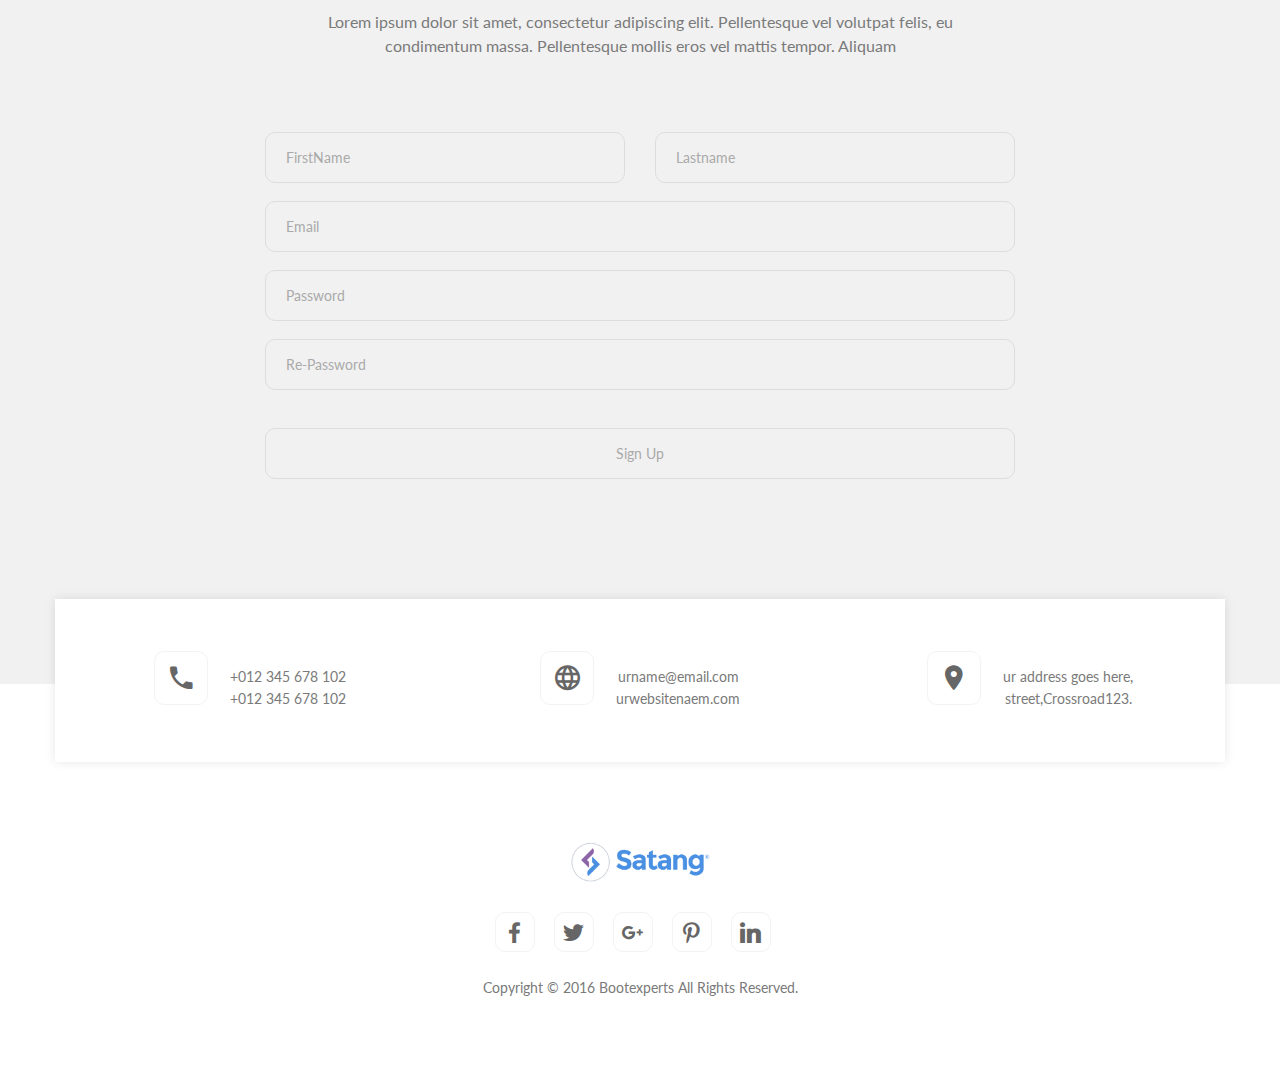
==== commit f6b63a4e: "add new logo" ====
--- a/index.html
+++ b/index.html
@@ -76,7 +76,7 @@
                 <div class="row">
                     <div class="col-md-12">
                         <div class="logo float-left">
-                            <a href="index.html"><img src="img/St-Horizontal-Logo-2.png" style="height: 40px"/></a>
+                            <a href="index.html"><img src="img/St-Horizontal-Logo-2.png" style="height: 50px;margin-top: -5px;"/></a>
                         </div>
                         <div class="main-menu float-right">
                             <nav>
--- a/style.css
+++ b/style.css
@@ -83,6 +83,7 @@
 img {
     max-width: 100%;
     height: auto
+
 }
 
 .fix {
